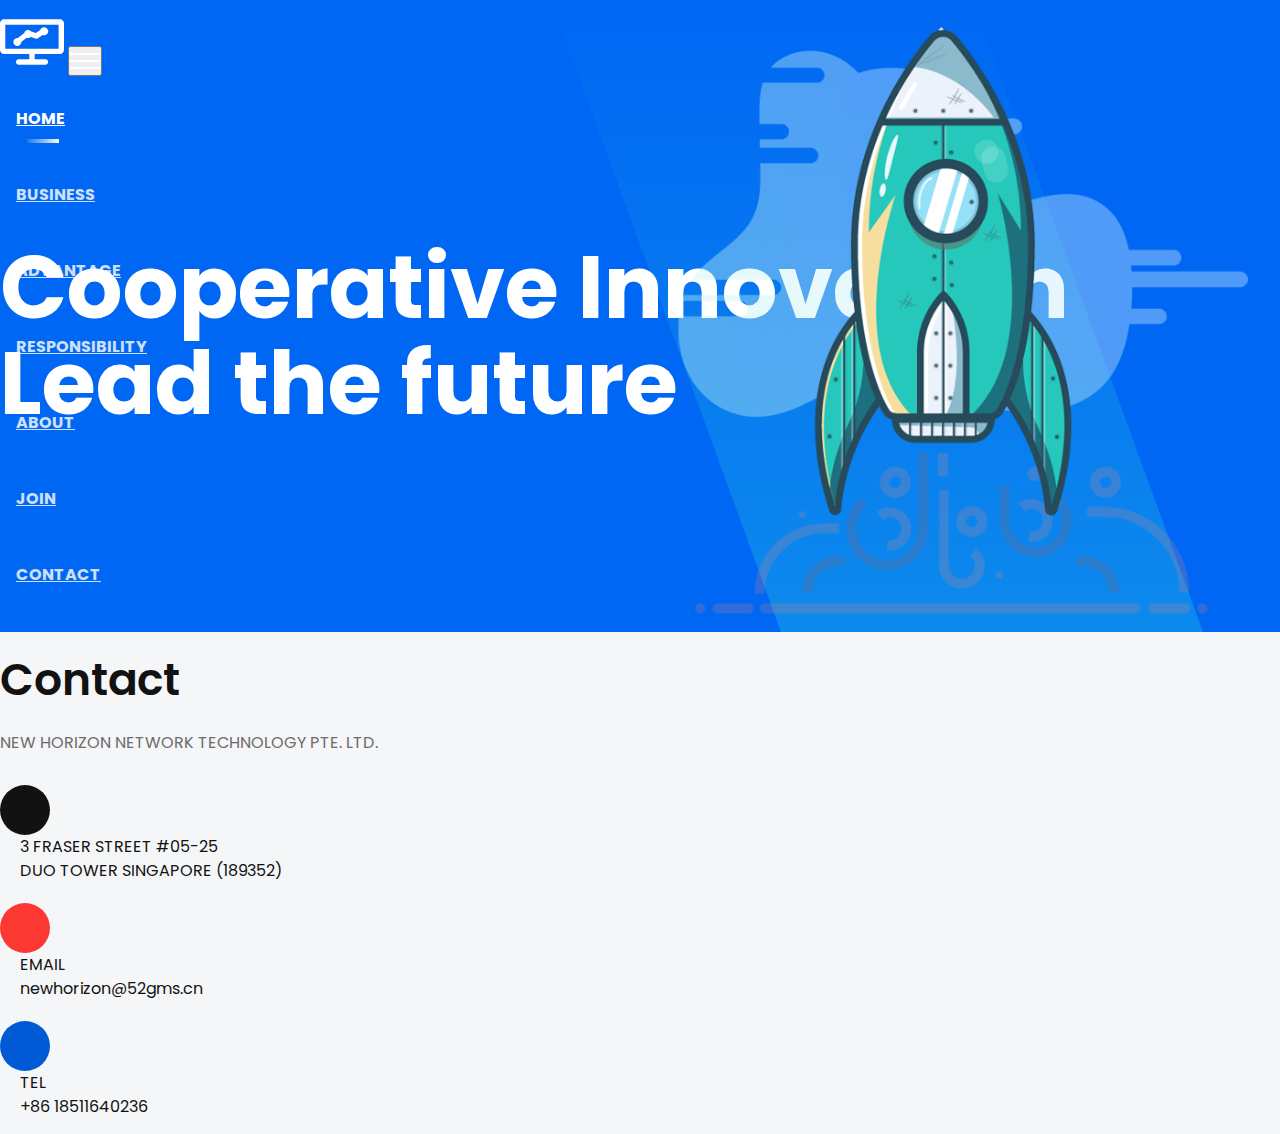
==== index.html @ 2250a585 "Update index.html" ====
<!doctype html>
<html lang="en">

<head>
    <meta charset="utf-8">
    
    <!--====== Title ======-->
    <title>NEW HORIZON</title>
    
    <meta name="description" content="">
    <meta name="viewport" content="width=device-width, initial-scale=1">

    <!--====== Favicon Icon ======-->
    <link rel="shortcut icon" href="assets/images/favicon.png" type="image/png">
        
    <!--====== Bootstrap CSS ======-->
    <link rel="stylesheet" href="assets/css/bootstrap.min.css">
    
    <!--====== Default CSS ======-->
    <link rel="stylesheet" href="assets/css/default.css">
    
    <!--====== Style CSS ======-->
    <link rel="stylesheet" href="assets/css/style.css">

    <style>
        .contact-area {
            padding-top: 20px;
            padding-bottom: 15px;
            background-color: #f4f6f7;
        }
        .lni {
            display: inline-block;
            font: normal normal normal 1em/1 'LineIcons';
            speak: none;
            text-transform: none;
            /* Better Font Rendering */
            -webkit-font-smoothing: antialiased;
            -moz-osx-font-smoothing: grayscale;
            }
        .lni-envelope::before {
        content: "\eaab";
        }
        .lni-map-marker::before {
        content: "\eb1c";
        }
        .lni-phone::before {
  content: "\eb48";
}
      </style>
    
</head>

<body>
    <!--[if IE]>
    <p class="browserupgrade">You are using an <strong>outdated</strong> browser. Please <a href="https://browsehappy.com/">upgrade your browser</a> to improve your experience and security.</p>
  <![endif]-->

    <section class="navbar-area">
        <div class="container">
            <div class="row">
                <div class="col-lg-12">
                    <nav class="navbar navbar-expand-lg">
                       
                        <a class="navbar-brand" href="#">
                            <img src="assets/images/logo.svg" alt="Logo">
                        </a>
                        
                        <button class="navbar-toggler" type="button" data-toggle="collapse" data-target="#navbarTwo" aria-controls="navbarTwo" aria-expanded="false" aria-label="Toggle navigation">
                            <span class="toggler-icon"></span>
                            <span class="toggler-icon"></span>
                            <span class="toggler-icon"></span>
                        </button>

                        <div class="collapse navbar-collapse sub-menu-bar" id="navbarTwo">
                            <ul class="navbar-nav m-auto">
                                <li class="nav-item active"><a class="page-scroll" href="#home">home</a></li>
                                <li class="nav-item"><a class="page-scroll" href="#business">Business</a></li>
                                <li class="nav-item"><a class="page-scroll" href="#advantage">Advantage</a></li>
                                <li class="nav-item"><a class="page-scroll" href="#responsibility">Responsibility</a></li>
                                <li class="nav-item"><a class="page-scroll" href="#about">About</a></li>
                                <li class="nav-item"><a class="page-scroll" href="#join">Join</a></li>
                                <li class="nav-item"><a class="page-scroll" href="#contact">Contact</a></li>
                            </ul>
                        </div>
                    </nav> <!-- navbar -->
                </div>
            </div> <!-- row -->
        </div> <!-- container -->
    </section>

    <section id="home" class="slider_area">
        <div id="carouselThree" class="carousel slide" data-ride="carousel">
            <div class="carousel-inner">
                <div class="carousel-item active">
                    <div class="container">
                        <div class="row">
                            <div class="col-lg-8">
                                <div class="slider-content">
                                    <h1 class="title">Cooperative Innovation Lead the future</h1>
                                </div> <!-- slider-content -->
                            </div>
                        </div> <!-- row -->
                    </div> <!-- container -->
                    <div class="slider-image-box d-none d-lg-flex align-items-end">
                        <div class="slider-image">
                            <img src="assets/images/slider/2.png" alt="Hero">
                        </div> <!-- slider-imgae -->
                    </div> <!-- slider-imgae box -->
                </div> <!-- carousel-item -->
            </div>
        </div>
    </section>

    <section id="contact" class="contact-area">
        <div class="container">
            <div class="row justify-content-center">
                <div class="col-lg-6 col-md-10">
                    <div class="section-title text-center pb-10">
                        <h4 class="title">Contact </h4>     
                        <p class="text">NEW HORIZON NETWORK TECHNOLOGY PTE. LTD.</p>                  
                    </div> <!-- section title -->
                </div>
            </div> <!-- row -->
            <div class="contact-info">
                <div class="row">
                    <div class="col-lg-4 col-md-6">
                        <div class="single-contact-info contact-color-1 mt-20 d-flex ">
                            <div class="contact-info-icon">
                                <i class="lni lni-map-marker"></i>
                            </div>
                            <div class="contact-info-content media-body">
                                <p class="text"> 3 FRASER STREET #05-25 <br>DUO TOWER SINGAPORE (189352)</p>
                            </div>
                        </div> 
                    </div>
                    <div class="col-lg-4 col-md-6">
                        <div class="single-contact-info contact-color-2 mt-20 d-flex ">
                            <div class="contact-info-icon">
                                <i class="lni lni-envelope"></i>
                            </div>
                            <div class="contact-info-content media-body">
                                <p class="text">EMAIL</p>
                                <p class="text">newhorizon@52gms.cn</p>
                            </div>
                        </div>
                    </div>
                    <div class="col-lg-4 col-md-6">
                        <div class="single-contact-info contact-color-3 mt-20 d-flex ">
                            <div class="contact-info-icon">
                                <i class="lni lni-phone"></i>
                            </div>
                            <div class="contact-info-content media-body">
                                <p class="text">TEL</p>
                                <p class="text">+86 18511640236</p>
                            </div>
                        </div> 
                    </div>
                </div> <!-- row -->
            </div> 
        </div> <!-- container -->
    </section>

    <!--====== Jquery js ======-->
    <script src="https://code.jquery.com/jquery-1.12.4.min.js"></script>
    
    <!--====== Bootstrap js ======-->
    <script src="https://stackpath.bootstrapcdn.com/bootstrap/4.1.3/js/bootstrap.min.js"></script>
    
</body>

</html>
---- assets/css/default.css ----
/* Deafult Margin & Padding */
/*-- Margin Top --*/
.mt-5 {
	margin-top: 5px;
}
.mt-10 {
	margin-top: 10px;
}
.mt-15 {
	margin-top: 15px;
}
.mt-20 {
	margin-top: 20px;
}
.mt-25 {
	margin-top: 25px;
}
.mt-30 {
	margin-top: 30px;
}
.mt-35 {
	margin-top: 35px;
}
.mt-40 {
	margin-top: 40px;
}
.mt-45 {
	margin-top: 45px;
}
.mt-50 {
	margin-top: 50px;
}
.mt-55 {
	margin-top: 55px;
}
.mt-60 {
	margin-top: 60px;
}
.mt-65 {
	margin-top: 65px;
}
.mt-70 {
	margin-top: 70px;
}
.mt-75 {
	margin-top: 75px;
}
.mt-80 {
	margin-top: 80px;
}
.mt-85 {
	margin-top: 85px;
}
.mt-90 {
	margin-top: 90px;
}
.mt-95 {
	margin-top: 95px;
}
.mt-100 {
	margin-top: 100px;
}
.mt-105 {
	margin-top: 105px;
}
.mt-110 {
	margin-top: 110px;
}
.mt-115 {
	margin-top: 115px;
}
.mt-120 {
	margin-top: 120px;
}
.mt-125 {
	margin-top: 125px;
}
.mt-130 {
	margin-top: 130px;
}
.mt-135 {
	margin-top: 135px;
}
.mt-140 {
	margin-top: 140px;
}
.mt-145 {
	margin-top: 145px;
}
.mt-150 {
	margin-top: 150px;
}
.mt-155 {
	margin-top: 155px;
}
.mt-160 {
	margin-top: 160px;
}
.mt-165 {
	margin-top: 165px;
}
.mt-170 {
	margin-top: 170px;
}
.mt-175 {
	margin-top: 175px;
}
.mt-180 {
	margin-top: 180px;
}
.mt-185 {
	margin-top: 185px;
}
.mt-190 {
	margin-top: 190px;
}
.mt-195 {
	margin-top: 195px;
}
.mt-200 {
	margin-top: 200px;
}
/*-- Margin Bottom --*/

.mb-5 {
	margin-bottom: 5px;
}
.mb-10 {
	margin-bottom: 10px;
}
.mb-15 {
	margin-bottom: 15px;
}
.mb-20 {
	margin-bottom: 20px;
}
.mb-25 {
	margin-bottom: 25px;
}
.mb-30 {
	margin-bottom: 30px;
}
.mb-35 {
	margin-bottom: 35px;
}
.mb-40 {
	margin-bottom: 40px;
}
.mb-45 {
	margin-bottom: 45px;
}
.mb-50 {
	margin-bottom: 50px;
}
.mb-55 {
	margin-bottom: 55px;
}
.mb-60 {
	margin-bottom: 60px;
}
.mb-65 {
	margin-bottom: 65px;
}
.mb-70 {
	margin-bottom: 70px;
}
.mb-75 {
	margin-bottom: 75px;
}
.mb-80 {
	margin-bottom: 80px;
}
.mb-85 {
	margin-bottom: 85px;
}
.mb-90 {
	margin-bottom: 90px;
}
.mb-95 {
	margin-bottom: 95px;
}
.mb-100 {
	margin-bottom: 100px;
}
.mb-105 {
	margin-bottom: 105px;
}
.mb-110 {
	margin-bottom: 110px;
}
.mb-115 {
	margin-bottom: 115px;
}
.mb-120 {
	margin-bottom: 120px;
}
.mb-125 {
	margin-bottom: 125px;
}
.mb-130 {
	margin-bottom: 130px;
}
.mb-135 {
	margin-bottom: 135px;
}
.mb-140 {
	margin-bottom: 140px;
}
.mb-145 {
	margin-bottom: 145px;
}
.mb-150 {
	margin-bottom: 150px;
}
.mb-155 {
	margin-bottom: 155px;
}
.mb-160 {
	margin-bottom: 160px;
}
.mb-165 {
	margin-bottom: 165px;
}
.mb-170 {
	margin-bottom: 170px;
}
.mb-175 {
	margin-bottom: 175px;
}
.mb-180 {
	margin-bottom: 180px;
}
.mb-185 {
	margin-bottom: 185px;
}
.mb-190 {
	margin-bottom: 190px;
}
.mb-195 {
	margin-bottom: 195px;
}
.mb-200 {
	margin-bottom: 200px;
}
/*-- margin left --*/
.ml-5 {
	margin-left: 5px;
}
.ml-10 {
	margin-left: 10px;
}
.ml-15 {
	margin-left: 15px;
}
.ml-20 {
	margin-left: 20px;
}
.ml-25 {
	margin-left: 25px;
}
.ml-30 {
	margin-left: 30px;
}
.ml-35 {
	margin-left: 35px;
}
.ml-40 {
	margin-left: 40px;
}
.ml-45 {
	margin-left: 45px;
}
.ml-50 {
	margin-left: 50px;
}
.ml-55 {
	margin-left: 55px;
}
.ml-60 {
	margin-left: 60px;
}
.ml-65 {
	margin-left: 65px;
}
.ml-70 {
	margin-left: 70px;
}
.ml-75 {
	margin-left: 75px;
}
.ml-80 {
	margin-left: 80px;
}
.ml-85 {
	margin-left: 85px;
}
.ml-90 {
	margin-left: 90px;
}
.ml-95 {
	margin-left: 95px;
}
.ml-100 {
	margin-left: 100px;
}
.ml-105 {
	margin-left: 105px;
}
.ml-110 {
	margin-left: 110px;
}
.ml-115 {
	margin-left: 115px;
}
.ml-120 {
	margin-left: 120px;
}
.ml-125 {
	margin-left: 125px;
}
.ml-130 {
	margin-left: 130px;
}
.ml-135 {
	margin-left: 135px;
}
.ml-140 {
	margin-left: 140px;
}
.ml-145 {
	margin-left: 145px;
}
.ml-150 {
	margin-left: 150px;
}
.ml-155 {
	margin-left: 155px;
}
.ml-160 {
	margin-left: 160px;
}
.ml-165 {
	margin-left: 165px;
}
.ml-170 {
	margin-left: 170px;
}
.ml-175 {
	margin-left: 175px;
}
.ml-180 {
	margin-left: 180px;
}
.ml-185 {
	margin-left: 185px;
}
.ml-190 {
	margin-left: 190px;
}
.ml-195 {
	margin-left: 195px;
}
.ml-200 {
	margin-left: 200px;
}
/*-- margin right --*/
.mr-5 {
	margin-right: 5px;
}
.mr-10 {
	margin-right: 10px;
}
.mr-15 {
	margin-right: 15px;
}
.mr-20 {
	margin-right: 20px;
}
.mr-25 {
	margin-right: 25px;
}
.mr-30 {
	margin-right: 30px;
}
.mr-35 {
	margin-right: 35px;
}
.mr-40 {
	margin-right: 40px;
}
.mr-45 {
	margin-right: 45px;
}
.mr-50 {
	margin-right: 50px;
}
.mr-55 {
	margin-right: 55px;
}
.mr-60 {
	margin-right: 60px;
}
.mr-65 {
	margin-right: 65px;
}
.mr-70 {
	margin-right: 70px;
}
.mr-75 {
	margin-right: 75px;
}
.mr-80 {
	margin-right: 80px;
}
.mr-85 {
	margin-right: 85px;
}
.mr-90 {
	margin-right: 90px;
}
.mr-95 {
	margin-right: 95px;
}
.mr-100 {
	margin-right: 100px;
}
.mr-105 {
	margin-right: 105px;
}
.mr-110 {
	margin-right: 110px;
}
.mr-115 {
	margin-right: 115px;
}
.mr-120 {
	margin-right: 120px;
}
.mr-125 {
	margin-right: 125px;
}
.mr-130 {
	margin-right: 130px;
}
.mr-135 {
	margin-right: 135px;
}
.mr-140 {
	margin-right: 140px;
}
.mr-145 {
	margin-right: 145px;
}
.mr-150 {
	margin-right: 150px;
}
.mr-155 {
	margin-right: 155px;
}
.mr-160 {
	margin-right: 160px;
}
.mr-165 {
	margin-right: 165px;
}
.mr-170 {
	margin-right: 170px;
}
.mr-175 {
	margin-right: 175px;
}
.mr-180 {
	margin-right: 180px;
}
.mr-185 {
	margin-right: 185px;
}
.mr-190 {
	margin-right: 190px;
}
.mr-195 {
	margin-right: 195px;
}
.mr-200 {
	margin-right: 200px;
}


/*-- Padding Top --*/

.pt-5 {
	padding-top: 5px;
}
.pt-10 {
	padding-top: 10px;
}
.pt-15 {
	padding-top: 15px;
}
.pt-20 {
	padding-top: 20px;
}
.pt-25 {
	padding-top: 25px;
}
.pt-30 {
	padding-top: 30px;
}
.pt-35 {
	padding-top: 35px;
}
.pt-40 {
	padding-top: 40px;
}
.pt-45 {
	padding-top: 45px;
}
.pt-50 {
	padding-top: 50px;
}
.pt-55 {
	padding-top: 55px;
}
.pt-60 {
	padding-top: 60px;
}
.pt-65 {
	padding-top: 65px;
}
.pt-70 {
	padding-top: 70px;
}
.pt-75 {
	padding-top: 75px;
}
.pt-80 {
	padding-top: 80px;
}
.pt-85 {
	padding-top: 85px;
}
.pt-90 {
	padding-top: 90px;
}
.pt-95 {
	padding-top: 95px;
}
.pt-100 {
	padding-top: 100px;
}
.pt-105 {
	padding-top: 105px;
}
.pt-110 {
	padding-top: 110px;
}
.pt-115 {
	padding-top: 115px;
}
.pt-120 {
	padding-top: 120px;
}
.pt-125 {
	padding-top: 125px;
}
.pt-130 {
	padding-top: 130px;
}
.pt-135 {
	padding-top: 135px;
}
.pt-140 {
	padding-top: 140px;
}
.pt-145 {
	padding-top: 145px;
}
.pt-150 {
	padding-top: 150px;
}
.pt-155 {
	padding-top: 155px;
}
.pt-160 {
	padding-top: 160px;
}
.pt-165 {
	padding-top: 165px;
}
.pt-170 {
	padding-top: 170px;
}
.pt-175 {
	padding-top: 175px;
}
.pt-180 {
	padding-top: 180px;
}
.pt-185 {
	padding-top: 185px;
}
.pt-190 {
	padding-top: 190px;
}
.pt-195 {
	padding-top: 195px;
}
.pt-200 {
	padding-top: 200px;
}
/*-- Padding Bottom --*/

.pb-5 {
	padding-bottom: 5px;
}
.pb-10 {
	padding-bottom: 10px;
}
.pb-15 {
	padding-bottom: 15px;
}
.pb-20 {
	padding-bottom: 20px;
}
.pb-25 {
	padding-bottom: 25px;
}
.pb-30 {
	padding-bottom: 30px;
}
.pb-35 {
	padding-bottom: 35px;
}
.pb-40 {
	padding-bottom: 40px;
}
.pb-45 {
	padding-bottom: 45px;
}
.pb-50 {
	padding-bottom: 50px;
}
.pb-55 {
	padding-bottom: 55px;
}
.pb-60 {
	padding-bottom: 60px;
}
.pb-65 {
	padding-bottom: 65px;
}
.pb-70 {
	padding-bottom: 70px;
}
.pb-75 {
	padding-bottom: 75px;
}
.pb-80 {
	padding-bottom: 80px;
}
.pb-85 {
	padding-bottom: 85px;
}
.pb-90 {
	padding-bottom: 90px;
}
.pb-95 {
	padding-bottom: 95px;
}
.pb-100 {
	padding-bottom: 100px;
}
.pb-105 {
	padding-bottom: 105px;
}
.pb-110 {
	padding-bottom: 110px;
}
.pb-115 {
	padding-bottom: 115px;
}
.pb-120 {
	padding-bottom: 120px;
}
.pb-125 {
	padding-bottom: 125px;
}
.pb-130 {
	padding-bottom: 130px;
}
.pb-135 {
	padding-bottom: 135px;
}
.pb-140 {
	padding-bottom: 140px;
}
.pb-145 {
	padding-bottom: 145px;
}
.pb-150 {
	padding-bottom: 150px;
}
.pb-155 {
	padding-bottom: 155px;
}
.pb-160 {
	padding-bottom: 160px;
}
.pb-165 {
	padding-bottom: 165px;
}
.pb-170 {
	padding-bottom: 170px;
}
.pb-175 {
	padding-bottom: 175px;
}
.pb-180 {
	padding-bottom: 180px;
}
.pb-185 {
	padding-bottom: 185px;
}
.pb-190 {
	padding-bottom: 190px;
}
.pb-195 {
	padding-bottom: 195px;
}
.pb-200 {
	padding-bottom: 200px;
}

/*-- Padding left --*/

.pl-0 {
	padding-left: 0px;
}
.pl-5 {
	padding-left: 5px;
}
.pl-10 {
	padding-left: 10px;
}
.pl-15 {
	padding-left: 15px;
}
.pl-20 {
	padding-left: 20px;
}
.pl-25 {
	padding-left: 25px;
}
.pl-30 {
	padding-left: 30px;
}
.pl-35 {
	padding-left: 35px;
}
.pl-40 {
	padding-left: 40px;
}
.pl-45 {
	padding-left: 45px;
}
.pl-50 {
	padding-left: 50px;
}
.pl-55 {
	padding-left: 55px;
}
.pl-60 {
	padding-left: 60px;
}
.pl-65 {
	padding-left: 65px;
}
.pl-70 {
	padding-left: 70px;
}
.pl-75 {
	padding-left: 75px;
}
.pl-80 {
	padding-left: 80px;
}
.pl-85 {
	padding-left: 85px;
}
.pl-90 {
	padding-left: 90px;
}
.pl-100 {
	padding-left: 100px;
}
.pl-105 {
	padding-left: 105px;
}
.pl-110 {
	padding-left: 110px;
}
.pl-115 {
	padding-left: 115px;
}
.pl-120 {
	padding-left: 120px;
}
.pl-125 {
	padding-left: 125px;
}
/*-- Padding right --*/

.pr-0 {
	padding-right: 0px;
}
.pr-5 {
	padding-right: 5px;
}
.pr-10 {
	padding-right: 10px;
}
.pr-15 {
	padding-right: 15px;
}
.pr-20 {
	padding-right: 20px;
}
.pr-25 {
	padding-right: 25px;
}
.pr-30 {
	padding-right: 30px;
}
.pr-35 {
	padding-right: 35px;
}
.pr-40 {
	padding-right: 40px;
}
.pr-45 {
	padding-right: 45px;
}
.pr-50 {
	padding-right: 50px;
}
.pr-55 {
	padding-right: 55px;
}
.pr-60 {
	padding-right: 60px;
}
.pr-65 {
	padding-right: 65px;
}
.pr-70 {
	padding-right: 70px;
}
.pr-75 {
	padding-right: 75px;
}
.pr-80 {
	padding-right: 80px;
}
.pr-85 {
	padding-right: 85px;
}
.pr-90 {
	padding-right: 90px;
}
.pr-95 {
	padding-right: 95px;
}
.pr-100 {
	padding-right: 100px;
}
.pr-105 {
	padding-right: 105px;
}
/* Background Color */

.gray-bg {
	background: #f6f6f6;
}
.white-bg {
	background: #fff;
}
.black-bg {
	background: #222;
}
/* Color */

.white {
	color: #fff;
}
.black {
	color: #222;
}
/* black overlay */

[data-overlay] {
	position: relative;
}
[data-overlay]::before {
	background: #000 none repeat scroll 0 0;
	content: "";
	height: 100%;
	left: 0;
	position: absolute;
	top: 0;
	width: 100%;
	z-index: 1;
}
[data-overlay="3"]::before {
	opacity: 0.3;
}
[data-overlay="4"]::before {
	opacity: 0.4;
}
[data-overlay="5"]::before {
	opacity: 0.5;
}
[data-overlay="6"]::before {
	opacity: 0.6;
}
[data-overlay="7"]::before {
	opacity: 0.7;
}
[data-overlay="8"]::before {
	opacity: 0.8;
}
[data-overlay="9"]::before {
	opacity: 0.9;
}
---- assets/css/style.css ----
/*-----------------------------------------------------------------------------------

    Template Name: Smash - Bootstrap Template
    Template URI: uideck.com
    Author: UIdeck
    Version: 1.0

-----------------------------------------------------------------------------------

    CSS INDEX
    ===================

    01. Theme default CSS
	02. Header
    03. Hero
	04. Footer

-----------------------------------------------------------------------------------*/
/*===========================
      01.COMMON css 
===========================*/
@import url("https://fonts.googleapis.com/css?family=Poppins:300,400,500,600,700,800");
body {
  font-family: "Poppins", sans-serif;
  font-weight: normal;
  font-style: normal;
  color: #121212; }

* {
  margin: 0;
  padding: 0;
  -webkit-box-sizing: border-box;
  -moz-box-sizing: border-box;
  box-sizing: border-box; }

img {
  max-width: 100%; }

a:focus,
input:focus,
textarea:focus,
button:focus {
  text-decoration: none;
  outline: none; }

a:focus,
a:hover {
  text-decoration: none; }

i,
span,
a {
  display: inline-block; }

h1,
h2,
h3,
h4,
h5,
h6 {
  font-family: "Poppins", sans-serif;
  font-weight: 600;
  color: #121212;
  margin: 0px; }

h1 {
  font-size: 48px; }

h2 {
  font-size: 36px; }

h3 {
  font-size: 28px; }

h4 {
  font-size: 22px; }

h5 {
  font-size: 18px; }

h6 {
  font-size: 16px; }

ul, ol {
  margin: 0px;
  padding: 0px;
  list-style-type: none; }

p {
  font-size: 16px;
  font-weight: 400;
  line-height: 24px;
  color: #121212;
  margin: 0px; }

.bg_cover {
  background-position: center center;
  background-size: cover;
  background-repeat: no-repeat;
  width: 100%;
  height: 100%; }

/*===== All Slick Slide Outline Style =====*/
.slick-slide {
  outline: 0; }

/*===== All Section Title Style =====*/
.section-title .title {
  font-size: 44px;
  font-weight: 600;
  color: #121212;
  line-height: 55px; }
  @media (max-width: 767px) {
    .section-title .title {
      font-size: 30px;
      line-height: 35px; } }
.section-title .text {
  font-size: 16px;
  line-height: 24px;
  color: #6c6c6c;
  margin-top: 24px; }

/*===== All Preloader Style =====*/
.preloader {
  /* Body Overlay */
  position: fixed;
  top: 0;
  left: 0;
  display: table;
  height: 100%;
  width: 100%;
  /* Change Background Color */
  background: #fff;
  z-index: 99999; }
  .preloader .loader {
    display: table-cell;
    vertical-align: middle;
    text-align: center; }
    .preloader .loader .ytp-spinner {
      position: absolute;
      left: 50%;
      top: 50%;
      width: 64px;
      margin-left: -32px;
      z-index: 18;
      pointer-events: none; }
      .preloader .loader .ytp-spinner .ytp-spinner-container {
        pointer-events: none;
        position: absolute;
        width: 100%;
        padding-bottom: 100%;
        top: 50%;
        left: 50%;
        margin-top: -50%;
        margin-left: -50%;
        -webkit-animation: ytp-spinner-linspin 1568.23529647ms linear infinite;
        -moz-animation: ytp-spinner-linspin 1568.23529647ms linear infinite;
        -o-animation: ytp-spinner-linspin 1568.23529647ms linear infinite;
        animation: ytp-spinner-linspin 1568.23529647ms linear infinite; }
        .preloader .loader .ytp-spinner .ytp-spinner-container .ytp-spinner-rotator {
          position: absolute;
          width: 100%;
          height: 100%;
          -webkit-animation: ytp-spinner-easespin 5332ms cubic-bezier(0.4, 0, 0.2, 1) infinite both;
          -moz-animation: ytp-spinner-easespin 5332ms cubic-bezier(0.4, 0, 0.2, 1) infinite both;
          -o-animation: ytp-spinner-easespin 5332ms cubic-bezier(0.4, 0, 0.2, 1) infinite both;
          animation: ytp-spinner-easespin 5332ms cubic-bezier(0.4, 0, 0.2, 1) infinite both; }
          .preloader .loader .ytp-spinner .ytp-spinner-container .ytp-spinner-rotator .ytp-spinner-left {
            position: absolute;
            top: 0;
            left: 0;
            bottom: 0;
            overflow: hidden;
            right: 50%; }
          .preloader .loader .ytp-spinner .ytp-spinner-container .ytp-spinner-rotator .ytp-spinner-right {
            position: absolute;
            top: 0;
            right: 0;
            bottom: 0;
            overflow: hidden;
            left: 50%; }
    .preloader .loader .ytp-spinner-circle {
      box-sizing: border-box;
      position: absolute;
      width: 200%;
      height: 100%;
      border-style: solid;
      /* Spinner Color */
      border-color: #0067f4 #0067f4 #e9ecef;
      border-radius: 50%;
      border-width: 6px; }
    .preloader .loader .ytp-spinner-left .ytp-spinner-circle {
      left: 0;
      right: -100%;
      border-right-color: #e9ecef;
      -webkit-animation: ytp-spinner-left-spin 1333ms cubic-bezier(0.4, 0, 0.2, 1) infinite both;
      -moz-animation: ytp-spinner-left-spin 1333ms cubic-bezier(0.4, 0, 0.2, 1) infinite both;
      -o-animation: ytp-spinner-left-spin 1333ms cubic-bezier(0.4, 0, 0.2, 1) infinite both;
      animation: ytp-spinner-left-spin 1333ms cubic-bezier(0.4, 0, 0.2, 1) infinite both; }
    .preloader .loader .ytp-spinner-right .ytp-spinner-circle {
      left: -100%;
      right: 0;
      border-left-color: #e9ecef;
      -webkit-animation: ytp-right-spin 1333ms cubic-bezier(0.4, 0, 0.2, 1) infinite both;
      -moz-animation: ytp-right-spin 1333ms cubic-bezier(0.4, 0, 0.2, 1) infinite both;
      -o-animation: ytp-right-spin 1333ms cubic-bezier(0.4, 0, 0.2, 1) infinite both;
      animation: ytp-right-spin 1333ms cubic-bezier(0.4, 0, 0.2, 1) infinite both; }

/* Preloader Animations */
@-webkit-keyframes ytp-spinner-linspin {
  to {
    -webkit-transform: rotate(360deg);
    -moz-transform: rotate(360deg);
    -ms-transform: rotate(360deg);
    -o-transform: rotate(360deg);
    transform: rotate(360deg); } }
@keyframes ytp-spinner-linspin {
  to {
    -webkit-transform: rotate(360deg);
    -moz-transform: rotate(360deg);
    -ms-transform: rotate(360deg);
    -o-transform: rotate(360deg);
    transform: rotate(360deg); } }
@-webkit-keyframes ytp-spinner-easespin {
  12.5% {
    -webkit-transform: rotate(135deg);
    -moz-transform: rotate(135deg);
    -ms-transform: rotate(135deg);
    -o-transform: rotate(135deg);
    transform: rotate(135deg); }
  25% {
    -webkit-transform: rotate(270deg);
    -moz-transform: rotate(270deg);
    -ms-transform: rotate(270deg);
    -o-transform: rotate(270deg);
    transform: rotate(270deg); }
  37.5% {
    -webkit-transform: rotate(405deg);
    -moz-transform: rotate(405deg);
    -ms-transform: rotate(405deg);
    -o-transform: rotate(405deg);
    transform: rotate(405deg); }
  50% {
    -webkit-transform: rotate(540deg);
    -moz-transform: rotate(540deg);
    -ms-transform: rotate(540deg);
    -o-transform: rotate(540deg);
    transform: rotate(540deg); }
  62.5% {
    -webkit-transform: rotate(675deg);
    -moz-transform: rotate(675deg);
    -ms-transform: rotate(675deg);
    -o-transform: rotate(675deg);
    transform: rotate(675deg); }
  75% {
    -webkit-transform: rotate(810deg);
    -moz-transform: rotate(810deg);
    -ms-transform: rotate(810deg);
    -o-transform: rotate(810deg);
    transform: rotate(810deg); }
  87.5% {
    -webkit-transform: rotate(945deg);
    -moz-transform: rotate(945deg);
    -ms-transform: rotate(945deg);
    -o-transform: rotate(945deg);
    transform: rotate(945deg); }
  to {
    -webkit-transform: rotate(1080deg);
    -moz-transform: rotate(1080deg);
    -ms-transform: rotate(1080deg);
    -o-transform: rotate(1080deg);
    transform: rotate(1080deg); } }
@keyframes ytp-spinner-easespin {
  12.5% {
    -webkit-transform: rotate(135deg);
    -moz-transform: rotate(135deg);
    -ms-transform: rotate(135deg);
    -o-transform: rotate(135deg);
    transform: rotate(135deg); }
  25% {
    -webkit-transform: rotate(270deg);
    -moz-transform: rotate(270deg);
    -ms-transform: rotate(270deg);
    -o-transform: rotate(270deg);
    transform: rotate(270deg); }
  37.5% {
    -webkit-transform: rotate(405deg);
    -moz-transform: rotate(405deg);
    -ms-transform: rotate(405deg);
    -o-transform: rotate(405deg);
    transform: rotate(405deg); }
  50% {
    -webkit-transform: rotate(540deg);
    -moz-transform: rotate(540deg);
    -ms-transform: rotate(540deg);
    -o-transform: rotate(540deg);
    transform: rotate(540deg); }
  62.5% {
    -webkit-transform: rotate(675deg);
    -moz-transform: rotate(675deg);
    -ms-transform: rotate(675deg);
    -o-transform: rotate(675deg);
    transform: rotate(675deg); }
  75% {
    -webkit-transform: rotate(810deg);
    -moz-transform: rotate(810deg);
    -ms-transform: rotate(810deg);
    -o-transform: rotate(810deg);
    transform: rotate(810deg); }
  87.5% {
    -webkit-transform: rotate(945deg);
    -moz-transform: rotate(945deg);
    -ms-transform: rotate(945deg);
    -o-transform: rotate(945deg);
    transform: rotate(945deg); }
  to {
    -webkit-transform: rotate(1080deg);
    -moz-transform: rotate(1080deg);
    -ms-transform: rotate(1080deg);
    -o-transform: rotate(1080deg);
    transform: rotate(1080deg); } }
@-webkit-keyframes ytp-spinner-left-spin {
  0% {
    -webkit-transform: rotate(130deg);
    -moz-transform: rotate(130deg);
    -ms-transform: rotate(130deg);
    -o-transform: rotate(130deg);
    transform: rotate(130deg); }
  50% {
    -webkit-transform: rotate(-5deg);
    -moz-transform: rotate(-5deg);
    -ms-transform: rotate(-5deg);
    -o-transform: rotate(-5deg);
    transform: rotate(-5deg); }
  to {
    -webkit-transform: rotate(130deg);
    -moz-transform: rotate(130deg);
    -ms-transform: rotate(130deg);
    -o-transform: rotate(130deg);
    transform: rotate(130deg); } }
@keyframes ytp-spinner-left-spin {
  0% {
    -webkit-transform: rotate(130deg);
    -moz-transform: rotate(130deg);
    -ms-transform: rotate(130deg);
    -o-transform: rotate(130deg);
    transform: rotate(130deg); }
  50% {
    -webkit-transform: rotate(-5deg);
    -moz-transform: rotate(-5deg);
    -ms-transform: rotate(-5deg);
    -o-transform: rotate(-5deg);
    transform: rotate(-5deg); }
  to {
    -webkit-transform: rotate(130deg);
    -moz-transform: rotate(130deg);
    -ms-transform: rotate(130deg);
    -o-transform: rotate(130deg);
    transform: rotate(130deg); } }
@-webkit-keyframes ytp-right-spin {
  0% {
    -webkit-transform: rotate(-130deg);
    -moz-transform: rotate(-130deg);
    -ms-transform: rotate(-130deg);
    -o-transform: rotate(-130deg);
    transform: rotate(-130deg); }
  50% {
    -webkit-transform: rotate(5deg);
    -moz-transform: rotate(5deg);
    -ms-transform: rotate(5deg);
    -o-transform: rotate(5deg);
    transform: rotate(5deg); }
  to {
    -webkit-transform: rotate(-130deg);
    -moz-transform: rotate(-130deg);
    -ms-transform: rotate(-130deg);
    -o-transform: rotate(-130deg);
    transform: rotate(-130deg); } }
@keyframes ytp-right-spin {
  0% {
    -webkit-transform: rotate(-130deg);
    -moz-transform: rotate(-130deg);
    -ms-transform: rotate(-130deg);
    -o-transform: rotate(-130deg);
    transform: rotate(-130deg); }
  50% {
    -webkit-transform: rotate(5deg);
    -moz-transform: rotate(5deg);
    -ms-transform: rotate(5deg);
    -o-transform: rotate(5deg);
    transform: rotate(5deg); }
  to {
    -webkit-transform: rotate(-130deg);
    -moz-transform: rotate(-130deg);
    -ms-transform: rotate(-130deg);
    -o-transform: rotate(-130deg);
    transform: rotate(-130deg); } }
/*===========================
    11.BUTTON css 
===========================*/
.buttons-title .title {
  font-size: 36px;
  line-height: 45px;
  color: #6c6c6c; }
  @media (max-width: 767px) {
    .buttons-title .title {
      font-size: 24px;
      line-height: 35px; } }

.main-btn {
  display: inline-block;
  font-weight: 700;
  text-align: center;
  white-space: nowrap;
  vertical-align: middle;
  -webkit-user-select: none;
  -moz-user-select: none;
  -ms-user-select: none;
  user-select: none;
  border: 2px solid transparent;
  padding: 0 32px;
  font-size: 16px;
  line-height: 46px;
  color: #0067f4;
  cursor: pointer;
  z-index: 5;
  -webkit-transition: all 0.4s ease-out 0s;
  -moz-transition: all 0.4s ease-out 0s;
  -ms-transition: all 0.4s ease-out 0s;
  -o-transition: all 0.4s ease-out 0s;
  transition: all 0.4s ease-out 0s;
  position: relative;
  text-transform: uppercase; }
  @media (max-width: 767px) {
    .main-btn {
      font-size: 14px;
      padding: 0 20px;
      line-height: 40px; } }

/*===== standard Buttons =====*/
.standard-buttons ul li {
  display: inline-block;
  margin-left: 18px;
  margin-top: 20px; }
  @media (max-width: 767px) {
    .standard-buttons ul li {
      margin-left: 0; } }
  .standard-buttons ul li:first-child {
    margin-left: 0; }
.standard-buttons .standard-one {
  border-color: #0067f4; }
  .standard-buttons .standard-one:hover {
    color: #0067f4;
    background-color: rgba(0, 103, 244, 0.4); }
.standard-buttons .standard-two {
  color: #fff;
  background-color: #0067f4;
  border-color: #0067f4; }
  .standard-buttons .standard-two:hover {
    color: #0067f4;
    background-color: transparent; }
.standard-buttons .standard-three {
  overflow: hidden;
  line-height: 50px;
  color: #fff;
  background: -webkit-linear-gradient(left, #0067f4 0%, #2bdbdc 50%, #0067f4 100%);
  background: -o-linear-gradient(left, #0067f4 0%, #2bdbdc 50%, #0067f4 100%);
  background: linear-gradient(to right, #0067f4 0%, #2bdbdc 50%, #0067f4 100%);
  border: 0;
  line-height: 52px;
  background-size: 200% auto; }
  @media only screen and (min-width: 768px) and (max-width: 991px) {
    .standard-buttons .standard-three {
      line-height: 44px; } }
  @media (max-width: 767px) {
    .standard-buttons .standard-three {
      line-height: 44px; } }
  .standard-buttons .standard-three:hover {
    background-position: right center; }
.standard-buttons .standard-four {
  border-color: #0067f4;
  padding-left: 60px; }
  @media (max-width: 767px) {
    .standard-buttons .standard-four {
      padding-left: 40px; } }
  .standard-buttons .standard-four span {
    position: absolute;
    top: 50%;
    -webkit-transform: translateY(-50%);
    -moz-transform: translateY(-50%);
    -ms-transform: translateY(-50%);
    -o-transform: translateY(-50%);
    transform: translateY(-50%);
    overflow: hidden;
    left: 30px;
    line-height: normal; }
    @media (max-width: 767px) {
      .standard-buttons .standard-four span {
        left: 15px; } }
  .standard-buttons .standard-four:hover {
    color: #0067f4;
    background-color: rgba(0, 103, 244, 0.4); }
    .standard-buttons .standard-four:hover i {
      animation: iconTranslateY 0.5s forwards; }
.standard-buttons .standard-five {
  color: #fff;
  background-color: #0067f4;
  border-color: #0067f4;
  padding-left: 60px; }
  @media (max-width: 767px) {
    .standard-buttons .standard-five {
      padding-left: 40px; } }
  .standard-buttons .standard-five span {
    position: absolute;
    top: 50%;
    -webkit-transform: translateY(-50%);
    -moz-transform: translateY(-50%);
    -ms-transform: translateY(-50%);
    -o-transform: translateY(-50%);
    transform: translateY(-50%);
    overflow: hidden;
    left: 30px;
    line-height: normal; }
    @media (max-width: 767px) {
      .standard-buttons .standard-five span {
        left: 15px; } }
  .standard-buttons .standard-five:hover {
    color: #0067f4;
    background-color: transparent; }
    .standard-buttons .standard-five:hover i {
      animation: iconTranslateY 0.5s forwards; }
.standard-buttons .standard-six {
  padding-right: 60px;
  overflow: hidden;
  line-height: 50px;
  color: #fff;
  background: -webkit-linear-gradient(left, #0067f4 0%, #2bdbdc 50%, #0067f4 100%);
  background: -o-linear-gradient(left, #0067f4 0%, #2bdbdc 50%, #0067f4 100%);
  background: linear-gradient(to right, #0067f4 0%, #2bdbdc 50%, #0067f4 100%);
  border: 0;
  line-height: 52px;
  background-size: 200% auto; }
  @media (max-width: 767px) {
    .standard-buttons .standard-six {
      padding-right: 40px;
      line-height: 44px; } }
  @media only screen and (min-width: 768px) and (max-width: 991px) {
    .standard-buttons .standard-six {
      line-height: 44px; } }
  .standard-buttons .standard-six span {
    position: absolute;
    top: 50%;
    -webkit-transform: translateY(-50%);
    -moz-transform: translateY(-50%);
    -ms-transform: translateY(-50%);
    -o-transform: translateY(-50%);
    transform: translateY(-50%);
    overflow: hidden;
    right: 30px;
    line-height: normal; }
    @media (max-width: 767px) {
      .standard-buttons .standard-six span {
        right: 15px; } }
  .standard-buttons .standard-six:hover {
    background-position: right center; }
    .standard-buttons .standard-six:hover i {
      -webkit-animation: iconTranslateY 0.5s forwards;
      -moz-animation: iconTranslateY 0.5s forwards;
      -o-animation: iconTranslateY 0.5s forwards;
      animation: iconTranslateY 0.5s forwards; }

/*===== Light Rounded Buttons =====*/
.light-rounded-buttons ul li {
  display: inline-block;
  margin-left: 18px;
  margin-top: 20px; }
  @media (max-width: 767px) {
    .light-rounded-buttons ul li {
      margin-left: 0; } }
  .light-rounded-buttons ul li:first-child {
    margin-left: 0; }
.light-rounded-buttons .main-btn {
  border-radius: 5px; }
.light-rounded-buttons .light-rounded-one {
  border-color: #0067f4; }
  .light-rounded-buttons .light-rounded-one:hover {
    color: #0067f4;
    background-color: rgba(0, 103, 244, 0.4); }
.light-rounded-buttons .light-rounded-two {
  color: #fff;
  background-color: #0067f4;
  border-color: #0067f4; }
  .light-rounded-buttons .light-rounded-two:hover {
    color: #0067f4;
    background-color: transparent; }
.light-rounded-buttons .light-rounded-three {
  overflow: hidden;
  line-height: 50px;
  color: #fff;
  background: -webkit-linear-gradient(left, #0067f4 0%, #2bdbdc 50%, #0067f4 100%);
  background: -o-linear-gradient(left, #0067f4 0%, #2bdbdc 50%, #0067f4 100%);
  background: linear-gradient(to right, #0067f4 0%, #2bdbdc 50%, #0067f4 100%);
  background-size: 200% auto;
  line-height: 52px;
  border: 0; }
  @media only screen and (min-width: 768px) and (max-width: 991px) {
    .light-rounded-buttons .light-rounded-three {
      line-height: 44px; } }
  @media (max-width: 767px) {
    .light-rounded-buttons .light-rounded-three {
      line-height: 44px; } }
  .light-rounded-buttons .light-rounded-three:hover {
    background-position: right center; }
.light-rounded-buttons .light-rounded-four {
  border-color: #0067f4;
  padding-left: 60px; }
  @media (max-width: 767px) {
    .light-rounded-buttons .light-rounded-four {
      padding-left: 40px; } }
  .light-rounded-buttons .light-rounded-four span {
    position: absolute;
    top: 50%;
    -webkit-transform: translateY(-50%);
    -moz-transform: translateY(-50%);
    -ms-transform: translateY(-50%);
    -o-transform: translateY(-50%);
    transform: translateY(-50%);
    overflow: hidden;
    left: 30px;
    line-height: normal; }
    @media (max-width: 767px) {
      .light-rounded-buttons .light-rounded-four span {
        left: 15px; } }
  .light-rounded-buttons .light-rounded-four:hover {
    color: #0067f4;
    background-color: rgba(0, 103, 244, 0.4); }
    .light-rounded-buttons .light-rounded-four:hover i {
      -webkit-animation: iconTranslateY 0.5s forwards;
      -moz-animation: iconTranslateY 0.5s forwards;
      -o-animation: iconTranslateY 0.5s forwards;
      animation: iconTranslateY 0.5s forwards; }
.light-rounded-buttons .light-rounded-five {
  color: #fff;
  background-color: #0067f4;
  border-color: #0067f4;
  padding-left: 60px; }
  @media (max-width: 767px) {
    .light-rounded-buttons .light-rounded-five {
      padding-left: 40px; } }
  .light-rounded-buttons .light-rounded-five span {
    position: absolute;
    top: 50%;
    -webkit-transform: translateY(-50%);
    -moz-transform: translateY(-50%);
    -ms-transform: translateY(-50%);
    -o-transform: translateY(-50%);
    transform: translateY(-50%);
    overflow: hidden;
    left: 30px;
    line-height: normal; }
    @media (max-width: 767px) {
      .light-rounded-buttons .light-rounded-five span {
        left: 15px; } }
  .light-rounded-buttons .light-rounded-five:hover {
    color: #0067f4;
    background-color: transparent; }
    .light-rounded-buttons .light-rounded-five:hover i {
      -webkit-animation: iconTranslateY 0.5s forwards;
      -moz-animation: iconTranslateY 0.5s forwards;
      -o-animation: iconTranslateY 0.5s forwards;
      animation: iconTranslateY 0.5s forwards; }
.light-rounded-buttons .light-rounded-six {
  padding-right: 60px;
  overflow: hidden;
  line-height: 50px;
  color: #fff;
  background: -webkit-linear-gradient(left, #0067f4 0%, #2bdbdc 50%, #0067f4 100%);
  background: -o-linear-gradient(left, #0067f4 0%, #2bdbdc 50%, #0067f4 100%);
  background: linear-gradient(to right, #0067f4 0%, #2bdbdc 50%, #0067f4 100%);
  background-size: 200% auto;
  line-height: 52px;
  border: 0; }
  @media only screen and (min-width: 768px) and (max-width: 991px) {
    .light-rounded-buttons .light-rounded-six {
      line-height: 44px; } }
  @media (max-width: 767px) {
    .light-rounded-buttons .light-rounded-six {
      padding-right: 40px;
      line-height: 44px; } }
  .light-rounded-buttons .light-rounded-six span {
    position: absolute;
    top: 50%;
    -webkit-transform: translateY(-50%);
    -moz-transform: translateY(-50%);
    -ms-transform: translateY(-50%);
    -o-transform: translateY(-50%);
    transform: translateY(-50%);
    overflow: hidden;
    right: 30px;
    line-height: normal; }
    @media (max-width: 767px) {
      .light-rounded-buttons .light-rounded-six span {
        right: 15px; } }
  .light-rounded-buttons .light-rounded-six:hover {
    background-position: right center; }
    .light-rounded-buttons .light-rounded-six:hover i {
      -webkit-animation: iconTranslateY 0.5s forwards;
      -moz-animation: iconTranslateY 0.5s forwards;
      -o-animation: iconTranslateY 0.5s forwards;
      animation: iconTranslateY 0.5s forwards; }

/*===== Semi Rounded Buttons =====*/
.semi-rounded-buttons ul li {
  display: inline-block;
  margin-left: 18px;
  margin-top: 20px; }
  @media (max-width: 767px) {
    .semi-rounded-buttons ul li {
      margin-left: 0; } }
  .semi-rounded-buttons ul li:first-child {
    margin-left: 0; }
.semi-rounded-buttons .main-btn {
  border-radius: 10px; }
.semi-rounded-buttons .semi-rounded-one {
  border-color: #0067f4; }
  .semi-rounded-buttons .semi-rounded-one:hover {
    color: #0067f4;
    background-color: rgba(0, 103, 244, 0.4); }
.semi-rounded-buttons .semi-rounded-two {
  color: #fff;
  background-color: #0067f4;
  border-color: #0067f4; }
  .semi-rounded-buttons .semi-rounded-two:hover {
    color: #0067f4;
    background-color: transparent; }
.semi-rounded-buttons .semi-rounded-three {
  overflow: hidden;
  line-height: 52px;
  background: -webkit-linear-gradient(left, #0067f4 0%, #2bdbdc 50%, #0067f4 100%);
  background: -o-linear-gradient(left, #0067f4 0%, #2bdbdc 50%, #0067f4 100%);
  background: linear-gradient(to right, #0067f4 0%, #2bdbdc 50%, #0067f4 100%);
  background-size: 200% auto;
  border: 0;
  color: #fff; }
  @media only screen and (min-width: 768px) and (max-width: 991px) {
    .semi-rounded-buttons .semi-rounded-three {
      line-height: 44px; } }
  @media (max-width: 767px) {
    .semi-rounded-buttons .semi-rounded-three {
      line-height: 44px; } }
  .semi-rounded-buttons .semi-rounded-three:hover {
    background-position: right center; }
.semi-rounded-buttons .semi-rounded-four {
  border-color: #0067f4;
  padding-left: 60px; }
  @media (max-width: 767px) {
    .semi-rounded-buttons .semi-rounded-four {
      padding-left: 40px; } }
  .semi-rounded-buttons .semi-rounded-four span {
    position: absolute;
    top: 50%;
    -webkit-transform: translateY(-50%);
    -moz-transform: translateY(-50%);
    -ms-transform: translateY(-50%);
    -o-transform: translateY(-50%);
    transform: translateY(-50%);
    overflow: hidden;
    left: 30px;
    line-height: normal; }
    @media (max-width: 767px) {
      .semi-rounded-buttons .semi-rounded-four span {
        left: 15px; } }
  .semi-rounded-buttons .semi-rounded-four:hover {
    color: #0067f4;
    background-color: rgba(0, 103, 244, 0.4); }
    .semi-rounded-buttons .semi-rounded-four:hover i {
      -webkit-animation: iconTranslateY 0.5s forwards;
      -moz-animation: iconTranslateY 0.5s forwards;
      -o-animation: iconTranslateY 0.5s forwards;
      animation: iconTranslateY 0.5s forwards; }
.semi-rounded-buttons .semi-rounded-five {
  color: #fff;
  background-color: #0067f4;
  border-color: #0067f4;
  padding-left: 60px; }
  @media (max-width: 767px) {
    .semi-rounded-buttons .semi-rounded-five {
      padding-left: 40px; } }
  .semi-rounded-buttons .semi-rounded-five span {
    position: absolute;
    top: 50%;
    -webkit-transform: translateY(-50%);
    -moz-transform: translateY(-50%);
    -ms-transform: translateY(-50%);
    -o-transform: translateY(-50%);
    transform: translateY(-50%);
    overflow: hidden;
    left: 30px;
    line-height: normal; }
    @media (max-width: 767px) {
      .semi-rounded-buttons .semi-rounded-five span {
        left: 15px; } }
  .semi-rounded-buttons .semi-rounded-five:hover {
    color: #0067f4;
    background-color: transparent; }
    .semi-rounded-buttons .semi-rounded-five:hover i {
      -webkit-animation: iconTranslateY 0.5s forwards;
      -moz-animation: iconTranslateY 0.5s forwards;
      -o-animation: iconTranslateY 0.5s forwards;
      animation: iconTranslateY 0.5s forwards; }
.semi-rounded-buttons .semi-rounded-six {
  padding-right: 60px;
  overflow: hidden;
  line-height: 52px;
  background: -webkit-linear-gradient(left, #0067f4 0%, #2bdbdc 50%, #0067f4 100%);
  background: -o-linear-gradient(left, #0067f4 0%, #2bdbdc 50%, #0067f4 100%);
  background: linear-gradient(to right, #0067f4 0%, #2bdbdc 50%, #0067f4 100%);
  background-size: 200% auto;
  border: 0;
  color: #fff; }
  @media only screen and (min-width: 768px) and (max-width: 991px) {
    .semi-rounded-buttons .semi-rounded-six {
      line-height: 44px; } }
  @media (max-width: 767px) {
    .semi-rounded-buttons .semi-rounded-six {
      padding-right: 40px;
      line-height: 44px; } }
  .semi-rounded-buttons .semi-rounded-six span {
    position: absolute;
    top: 50%;
    -webkit-transform: translateY(-50%);
    -moz-transform: translateY(-50%);
    -ms-transform: translateY(-50%);
    -o-transform: translateY(-50%);
    transform: translateY(-50%);
    overflow: hidden;
    right: 30px;
    line-height: normal; }
    @media (max-width: 767px) {
      .semi-rounded-buttons .semi-rounded-six span {
        right: 15px; } }
  .semi-rounded-buttons .semi-rounded-six:hover {
    background-position: right center; }
    .semi-rounded-buttons .semi-rounded-six:hover i {
      -webkit-animation: iconTranslateY 0.5s forwards;
      -moz-animation: iconTranslateY 0.5s forwards;
      -o-animation: iconTranslateY 0.5s forwards;
      animation: iconTranslateY 0.5s forwards; }

/*===== Rounded Buttons =====*/
.rounded-buttons ul li {
  display: inline-block;
  margin-left: 18px;
  margin-top: 20px; }
  @media (max-width: 767px) {
    .rounded-buttons ul li {
      margin-left: 0; } }
  .rounded-buttons ul li:first-child {
    margin-left: 0; }
.rounded-buttons .main-btn {
  border-radius: 50px; }
.rounded-buttons .rounded-one {
  border-color: #0067f4; }
  .rounded-buttons .rounded-one:hover {
    color: #0067f4;
    background-color: rgba(0, 103, 244, 0.4); }
.rounded-buttons .rounded-two {
  color: #fff;
  background-color: #0067f4;
  border-color: #0067f4; }
  .rounded-buttons .rounded-two:hover {
    color: #0067f4;
    background-color: transparent; }
.rounded-buttons .rounded-three {
  overflow: hidden;
  line-height: 52px;
  background: -webkit-linear-gradient(left, #0067f4 0%, #2bdbdc 50%, #0067f4 100%);
  background: -o-linear-gradient(left, #0067f4 0%, #2bdbdc 50%, #0067f4 100%);
  background: linear-gradient(to right, #0067f4 0%, #2bdbdc 50%, #0067f4 100%);
  background-size: 200% auto;
  color: #fff;
  border: 0; }
  @media only screen and (min-width: 768px) and (max-width: 991px) {
    .rounded-buttons .rounded-three {
      line-height: 44px; } }
  @media (max-width: 767px) {
    .rounded-buttons .rounded-three {
      line-height: 44px; } }
  .rounded-buttons .rounded-three:hover {
    background-position: right center; }
.rounded-buttons .rounded-four {
  border-color: #0067f4;
  padding-left: 60px; }
  @media (max-width: 767px) {
    .rounded-buttons .rounded-four {
      padding-left: 40px; } }
  .rounded-buttons .rounded-four span {
    position: absolute;
    top: 50%;
    -webkit-transform: translateY(-50%);
    -moz-transform: translateY(-50%);
    -ms-transform: translateY(-50%);
    -o-transform: translateY(-50%);
    transform: translateY(-50%);
    overflow: hidden;
    left: 30px;
    line-height: normal; }
    @media (max-width: 767px) {
      .rounded-buttons .rounded-four span {
        left: 15px; } }
  .rounded-buttons .rounded-four:hover {
    color: #0067f4;
    background-color: rgba(0, 103, 244, 0.4); }
    .rounded-buttons .rounded-four:hover i {
      -webkit-animation: iconTranslateY 0.5s forwards;
      -moz-animation: iconTranslateY 0.5s forwards;
      -o-animation: iconTranslateY 0.5s forwards;
      animation: iconTranslateY 0.5s forwards; }
.rounded-buttons .rounded-five {
  color: #fff;
  background-color: #0067f4;
  border-color: #0067f4;
  padding-left: 60px; }
  @media (max-width: 767px) {
    .rounded-buttons .rounded-five {
      padding-left: 40px; } }
  .rounded-buttons .rounded-five span {
    position: absolute;
    top: 50%;
    -webkit-transform: translateY(-50%);
    -moz-transform: translateY(-50%);
    -ms-transform: translateY(-50%);
    -o-transform: translateY(-50%);
    transform: translateY(-50%);
    overflow: hidden;
    left: 30px;
    line-height: normal; }
    @media (max-width: 767px) {
      .rounded-buttons .rounded-five span {
        left: 15px; } }
  .rounded-buttons .rounded-five:hover {
    color: #0067f4;
    background-color: transparent; }
    .rounded-buttons .rounded-five:hover i {
      -webkit-animation: iconTranslateY 0.5s forwards;
      -moz-animation: iconTranslateY 0.5s forwards;
      -o-animation: iconTranslateY 0.5s forwards;
      animation: iconTranslateY 0.5s forwards; }
.rounded-buttons .rounded-six {
  padding-right: 60px;
  overflow: hidden;
  line-height: 52px;
  background: -webkit-linear-gradient(left, #0067f4 0%, #2bdbdc 50%, #0067f4 100%);
  background: -o-linear-gradient(left, #0067f4 0%, #2bdbdc 50%, #0067f4 100%);
  background: linear-gradient(to right, #0067f4 0%, #2bdbdc 50%, #0067f4 100%);
  background-size: 200% auto;
  color: #fff;
  border: 0; }
  @media only screen and (min-width: 768px) and (max-width: 991px) {
    .rounded-buttons .rounded-six {
      line-height: 44px; } }
  @media (max-width: 767px) {
    .rounded-buttons .rounded-six {
      padding-right: 40px;
      line-height: 44px; } }
  .rounded-buttons .rounded-six span {
    position: absolute;
    top: 50%;
    -webkit-transform: translateY(-50%);
    -moz-transform: translateY(-50%);
    -ms-transform: translateY(-50%);
    -o-transform: translateY(-50%);
    transform: translateY(-50%);
    overflow: hidden;
    right: 30px;
    line-height: normal; }
    @media (max-width: 767px) {
      .rounded-buttons .rounded-six span {
        right: 15px; } }
  .rounded-buttons .rounded-six:hover {
    background-position: right center; }
    .rounded-buttons .rounded-six:hover i {
      -webkit-animation: iconTranslateY 0.5s forwards;
      -moz-animation: iconTranslateY 0.5s forwards;
      -o-animation: iconTranslateY 0.5s forwards;
      animation: iconTranslateY 0.5s forwards; }

/*===== Success Buttons =====*/
.success-buttons ul li {
  display: inline-block;
  margin-left: 18px;
  margin-top: 20px; }
  @media (max-width: 767px) {
    .success-buttons ul li {
      margin-left: 0; } }
  .success-buttons ul li:first-child {
    margin-left: 0; }
.success-buttons .success-one {
  border-color: #4da422;
  color: #4da422; }
  .success-buttons .success-one:hover {
    color: #4da422;
    background-color: rgba(77, 164, 34, 0.4); }
.success-buttons .success-two {
  color: #fff;
  background-color: #4da422;
  border-color: #4da422; }
  .success-buttons .success-two:hover {
    color: #4da422;
    background-color: transparent; }
.success-buttons .success-three {
  overflow: hidden;
  line-height: 52px;
  color: #fff;
  border: 0;
  background: -webkit-linear-gradient(left, #4da422 0%, #69e02e 50%, #4da422 100%);
  background: -o-linear-gradient(left, #4da422 0%, #69e02e 50%, #4da422 100%);
  background: linear-gradient(to right, #4da422 0%, #69e02e 50%, #4da422 100%);
  background-size: 200% auto; }
  @media only screen and (min-width: 768px) and (max-width: 991px) {
    .success-buttons .success-three {
      line-height: 44px; } }
  @media (max-width: 767px) {
    .success-buttons .success-three {
      line-height: 44px; } }
  .success-buttons .success-three:hover {
    background-position: right center; }
.success-buttons .success-four {
  padding-left: 60px;
  border-color: #4da422;
  color: #4da422; }
  @media (max-width: 767px) {
    .success-buttons .success-four {
      padding-left: 40px; } }
  .success-buttons .success-four span {
    position: absolute;
    top: 50%;
    -webkit-transform: translateY(-50%);
    -moz-transform: translateY(-50%);
    -ms-transform: translateY(-50%);
    -o-transform: translateY(-50%);
    transform: translateY(-50%);
    overflow: hidden;
    left: 30px;
    line-height: normal; }
    @media (max-width: 767px) {
      .success-buttons .success-four span {
        left: 15px; } }
  .success-buttons .success-four:hover {
    color: #4da422;
    background-color: rgba(77, 164, 34, 0.4); }
    .success-buttons .success-four:hover i {
      -webkit-animation: iconTranslateY 0.5s forwards;
      -moz-animation: iconTranslateY 0.5s forwards;
      -o-animation: iconTranslateY 0.5s forwards;
      animation: iconTranslateY 0.5s forwards; }
.success-buttons .success-five {
  padding-left: 60px;
  color: #fff;
  background-color: #4da422;
  border-color: #4da422; }
  @media (max-width: 767px) {
    .success-buttons .success-five {
      padding-left: 40px; } }
  .success-buttons .success-five span {
    position: absolute;
    top: 50%;
    -webkit-transform: translateY(-50%);
    -moz-transform: translateY(-50%);
    -ms-transform: translateY(-50%);
    -o-transform: translateY(-50%);
    transform: translateY(-50%);
    overflow: hidden;
    left: 30px;
    line-height: normal; }
    @media (max-width: 767px) {
      .success-buttons .success-five span {
        left: 15px; } }
  .success-buttons .success-five:hover {
    color: #4da422;
    background-color: transparent; }
    .success-buttons .success-five:hover i {
      -webkit-animation: iconTranslateY 0.5s forwards;
      -moz-animation: iconTranslateY 0.5s forwards;
      -o-animation: iconTranslateY 0.5s forwards;
      animation: iconTranslateY 0.5s forwards; }
.success-buttons .success-six {
  padding-right: 60px;
  overflow: hidden;
  line-height: 52px;
  color: #fff;
  border: 0;
  background: -webkit-linear-gradient(left, #4da422 0%, #69e02e 50%, #4da422 100%);
  background: -o-linear-gradient(left, #4da422 0%, #69e02e 50%, #4da422 100%);
  background: linear-gradient(to right, #4da422 0%, #69e02e 50%, #4da422 100%);
  background-size: 200% auto; }
  @media only screen and (min-width: 768px) and (max-width: 991px) {
    .success-buttons .success-six {
      line-height: 44px; } }
  @media (max-width: 767px) {
    .success-buttons .success-six {
      padding-right: 40px;
      line-height: 44px; } }
  .success-buttons .success-six span {
    position: absolute;
    top: 50%;
    -webkit-transform: translateY(-50%);
    -moz-transform: translateY(-50%);
    -ms-transform: translateY(-50%);
    -o-transform: translateY(-50%);
    transform: translateY(-50%);
    overflow: hidden;
    right: 30px;
    line-height: normal; }
    @media (max-width: 767px) {
      .success-buttons .success-six span {
        right: 15px; } }
  .success-buttons .success-six:hover {
    background-position: right center; }
    .success-buttons .success-six:hover i {
      -webkit-animation: iconTranslateY 0.5s forwards;
      -moz-animation: iconTranslateY 0.5s forwards;
      -o-animation: iconTranslateY 0.5s forwards;
      animation: iconTranslateY 0.5s forwards; }

/*===== Warning Buttons =====*/
.warning-buttons ul li {
  display: inline-block;
  margin-left: 18px;
  margin-top: 20px; }
  @media (max-width: 767px) {
    .warning-buttons ul li {
      margin-left: 0; } }
  .warning-buttons ul li:first-child {
    margin-left: 0; }
.warning-buttons .warning-one {
  border-color: #ffb400;
  color: #ffb400; }
  .warning-buttons .warning-one:hover {
    color: #ffb400;
    background-color: rgba(255, 180, 0, 0.4); }
.warning-buttons .warning-two {
  color: #fff;
  background-color: #ffb400;
  border-color: #ffb400; }
  @media only screen and (min-width: 768px) and (max-width: 991px) {
    .warning-buttons .warning-two {
      line-height: 44px; } }
  @media (max-width: 767px) {
    .warning-buttons .warning-two {
      padding-right: 40px;
      line-height: 44px; } }
  .warning-buttons .warning-two:hover {
    color: #ffb400;
    background-color: transparent; }
.warning-buttons .warning-three {
  overflow: hidden;
  line-height: 52px;
  color: #fff;
  border: 0;
  background: -webkit-linear-gradient(left, #ffb400 0%, #f7e500 50%, #ffb400 100%);
  background: -o-linear-gradient(left, #ffb400 0%, #f7e500 50%, #ffb400 100%);
  background: linear-gradient(to right, #ffb400 0%, #f7e500 50%, #ffb400 100%);
  background-size: 200% auto; }
  @media only screen and (min-width: 768px) and (max-width: 991px) {
    .warning-buttons .warning-three {
      line-height: 44px; } }
  @media (max-width: 767px) {
    .warning-buttons .warning-three {
      line-height: 44px; } }
  .warning-buttons .warning-three:hover {
    background-position: right center; }
.warning-buttons .warning-four {
  padding-left: 60px;
  border-color: #ffb400;
  color: #ffb400; }
  @media (max-width: 767px) {
    .warning-buttons .warning-four {
      padding-left: 40px; } }
  .warning-buttons .warning-four span {
    position: absolute;
    top: 50%;
    -webkit-transform: translateY(-50%);
    -moz-transform: translateY(-50%);
    -ms-transform: translateY(-50%);
    -o-transform: translateY(-50%);
    transform: translateY(-50%);
    overflow: hidden;
    left: 30px;
    line-height: normal; }
    @media (max-width: 767px) {
      .warning-buttons .warning-four span {
        left: 15px; } }
  .warning-buttons .warning-four:hover {
    color: #ffb400;
    background-color: rgba(255, 180, 0, 0.4); }
    .warning-buttons .warning-four:hover i {
      -webkit-animation: iconTranslateY 0.5s forwards;
      -moz-animation: iconTranslateY 0.5s forwards;
      -o-animation: iconTranslateY 0.5s forwards;
      animation: iconTranslateY 0.5s forwards; }
.warning-buttons .warning-five {
  padding-left: 60px;
  color: #fff;
  background-color: #ffb400;
  border-color: #ffb400; }
  @media (max-width: 767px) {
    .warning-buttons .warning-five {
      padding-left: 40px; } }
  .warning-buttons .warning-five span {
    position: absolute;
    top: 50%;
    -webkit-transform: translateY(-50%);
    -moz-transform: translateY(-50%);
    -ms-transform: translateY(-50%);
    -o-transform: translateY(-50%);
    transform: translateY(-50%);
    overflow: hidden;
    left: 30px;
    line-height: normal; }
    @media (max-width: 767px) {
      .warning-buttons .warning-five span {
        left: 15px; } }
  .warning-buttons .warning-five:hover {
    color: #ffb400;
    background-color: transparent; }
    .warning-buttons .warning-five:hover i {
      -webkit-animation: iconTranslateY 0.5s forwards;
      -moz-animation: iconTranslateY 0.5s forwards;
      -o-animation: iconTranslateY 0.5s forwards;
      animation: iconTranslateY 0.5s forwards; }
.warning-buttons .warning-six {
  padding-right: 60px;
  overflow: hidden;
  line-height: 52px;
  color: #fff;
  border: 0;
  background: -webkit-linear-gradient(left, #ffb400 0%, #f7e500 50%, #ffb400 100%);
  background: -o-linear-gradient(left, #ffb400 0%, #f7e500 50%, #ffb400 100%);
  background: linear-gradient(to right, #ffb400 0%, #f7e500 50%, #ffb400 100%);
  background-size: 200% auto; }
  @media only screen and (min-width: 768px) and (max-width: 991px) {
    .warning-buttons .warning-six {
      line-height: 44px; } }
  @media (max-width: 767px) {
    .warning-buttons .warning-six {
      padding-right: 40px;
      line-height: 44px; } }
  .warning-buttons .warning-six span {
    position: absolute;
    top: 50%;
    -webkit-transform: translateY(-50%);
    -moz-transform: translateY(-50%);
    -ms-transform: translateY(-50%);
    -o-transform: translateY(-50%);
    transform: translateY(-50%);
    overflow: hidden;
    right: 30px;
    line-height: normal; }
    @media (max-width: 767px) {
      .warning-buttons .warning-six span {
        right: 15px; } }
  .warning-buttons .warning-six:hover {
    background-position: right center; }
    .warning-buttons .warning-six:hover i {
      -webkit-animation: iconTranslateY 0.5s forwards;
      -moz-animation: iconTranslateY 0.5s forwards;
      -o-animation: iconTranslateY 0.5s forwards;
      animation: iconTranslateY 0.5s forwards; }

/*===== Info Buttons =====*/
.info-buttons ul li {
  display: inline-block;
  margin-left: 18px;
  margin-top: 20px; }
  @media (max-width: 767px) {
    .info-buttons ul li {
      margin-left: 0; } }
  .info-buttons ul li:first-child {
    margin-left: 0; }
.info-buttons .info-one {
  border-color: #00b8d8;
  color: #00b8d8; }
  .info-buttons .info-one:hover {
    color: #00b8d8;
    background-color: rgba(0, 184, 216, 0.4); }
.info-buttons .info-two {
  color: #fff;
  background-color: #00b8d8;
  border-color: #00b8d8; }
  .info-buttons .info-two:hover {
    color: #00b8d8;
    background-color: transparent; }
.info-buttons .info-three {
  overflow: hidden;
  line-height: 52px;
  color: #fff;
  border: 0;
  background: -webkit-linear-gradient(left, #00b8d8 0%, #32fbfc 50%, #00b8d8 100%);
  background: -o-linear-gradient(left, #00b8d8 0%, #32fbfc 50%, #00b8d8 100%);
  background: linear-gradient(to right, #00b8d8 0%, #32fbfc 50%, #00b8d8 100%);
  background-size: 200% auto; }
  @media only screen and (min-width: 768px) and (max-width: 991px) {
    .info-buttons .info-three {
      line-height: 44px; } }
  @media (max-width: 767px) {
    .info-buttons .info-three {
      line-height: 44px; } }
  .info-buttons .info-three:hover {
    background-position: right center; }
.info-buttons .info-four {
  padding-left: 60px;
  border-color: #00b8d8;
  color: #00b8d8; }
  @media (max-width: 767px) {
    .info-buttons .info-four {
      padding-left: 40px; } }
  .info-buttons .info-four span {
    position: absolute;
    top: 50%;
    -webkit-transform: translateY(-50%);
    -moz-transform: translateY(-50%);
    -ms-transform: translateY(-50%);
    -o-transform: translateY(-50%);
    transform: translateY(-50%);
    overflow: hidden;
    left: 30px;
    line-height: normal; }
    @media (max-width: 767px) {
      .info-buttons .info-four span {
        left: 15px; } }
  .info-buttons .info-four:hover {
    color: #00b8d8;
    background-color: rgba(0, 184, 216, 0.4); }
    .info-buttons .info-four:hover i {
      -webkit-animation: iconTranslateY 0.5s forwards;
      -moz-animation: iconTranslateY 0.5s forwards;
      -o-animation: iconTranslateY 0.5s forwards;
      animation: iconTranslateY 0.5s forwards; }
.info-buttons .info-five {
  padding-left: 60px;
  color: #fff;
  background-color: #00b8d8;
  border-color: #00b8d8; }
  @media (max-width: 767px) {
    .info-buttons .info-five {
      padding-left: 40px; } }
  .info-buttons .info-five span {
    position: absolute;
    top: 50%;
    -webkit-transform: translateY(-50%);
    -moz-transform: translateY(-50%);
    -ms-transform: translateY(-50%);
    -o-transform: translateY(-50%);
    transform: translateY(-50%);
    overflow: hidden;
    left: 30px;
    line-height: normal; }
    @media (max-width: 767px) {
      .info-buttons .info-five span {
        left: 15px; } }
  .info-buttons .info-five:hover {
    color: #00b8d8;
    background-color: transparent; }
    .info-buttons .info-five:hover i {
      -webkit-animation: iconTranslateY 0.5s forwards;
      -moz-animation: iconTranslateY 0.5s forwards;
      -o-animation: iconTranslateY 0.5s forwards;
      animation: iconTranslateY 0.5s forwards; }
.info-buttons .info-six {
  padding-right: 60px;
  overflow: hidden;
  line-height: 52px;
  color: #fff;
  border: 0;
  background: -webkit-linear-gradient(left, #00b8d8 0%, #32fbfc 50%, #00b8d8 100%);
  background: -o-linear-gradient(left, #00b8d8 0%, #32fbfc 50%, #00b8d8 100%);
  background: linear-gradient(to right, #00b8d8 0%, #32fbfc 50%, #00b8d8 100%);
  background-size: 200% auto; }
  @media only screen and (min-width: 768px) and (max-width: 991px) {
    .info-buttons .info-six {
      line-height: 44px; } }
  @media (max-width: 767px) {
    .info-buttons .info-six {
      padding-right: 40px;
      line-height: 44px; } }
  .info-buttons .info-six span {
    position: absolute;
    top: 50%;
    -webkit-transform: translateY(-50%);
    -moz-transform: translateY(-50%);
    -ms-transform: translateY(-50%);
    -o-transform: translateY(-50%);
    transform: translateY(-50%);
    overflow: hidden;
    right: 30px;
    line-height: normal; }
    @media (max-width: 767px) {
      .info-buttons .info-six span {
        right: 15px; } }
  .info-buttons .info-six:hover {
    background-position: right center; }
    .info-buttons .info-six:hover i {
      -webkit-animation: iconTranslateY 0.5s forwards;
      -moz-animation: iconTranslateY 0.5s forwards;
      -o-animation: iconTranslateY 0.5s forwards;
      animation: iconTranslateY 0.5s forwards; }

/*===== Danger Buttons =====*/
.danger-buttons ul li {
  display: inline-block;
  margin-left: 18px;
  margin-top: 20px; }
  @media (max-width: 767px) {
    .danger-buttons ul li {
      margin-left: 0; } }
  .danger-buttons ul li:first-child {
    margin-left: 0; }
.danger-buttons .danger-one {
  border-color: #fc3832;
  color: #fc3832; }
  .danger-buttons .danger-one:hover {
    color: #fc3832;
    background-color: rgba(252, 56, 50, 0.4); }
.danger-buttons .danger-two {
  color: #fff;
  background-color: #fc3832;
  border-color: #fc3832; }
  .danger-buttons .danger-two:hover {
    color: #fc3832;
    background-color: transparent; }
.danger-buttons .danger-three {
  overflow: hidden;
  line-height: 52px;
  color: #fff;
  border: 0;
  background: -webkit-linear-gradient(left, #fc3832 0%, #dc312b 50%, #fc3832 100%);
  background: -o-linear-gradient(left, #fc3832 0%, #dc312b 50%, #fc3832 100%);
  background: linear-gradient(to right, #fc3832 0%, #dc312b 50%, #fc3832 100%);
  background-size: 200% auto; }
  @media only screen and (min-width: 768px) and (max-width: 991px) {
    .danger-buttons .danger-three {
      line-height: 44px; } }
  @media (max-width: 767px) {
    .danger-buttons .danger-three {
      line-height: 44px; } }
  .danger-buttons .danger-three:hover {
    background-position: right center; }
.danger-buttons .danger-four {
  padding-left: 60px;
  border-color: #fc3832;
  color: #fc3832; }
  @media (max-width: 767px) {
    .danger-buttons .danger-four {
      padding-left: 40px; } }
  .danger-buttons .danger-four span {
    position: absolute;
    top: 50%;
    -webkit-transform: translateY(-50%);
    -moz-transform: translateY(-50%);
    -ms-transform: translateY(-50%);
    -o-transform: translateY(-50%);
    transform: translateY(-50%);
    overflow: hidden;
    left: 30px;
    line-height: normal; }
    @media (max-width: 767px) {
      .danger-buttons .danger-four span {
        left: 15px; } }
  .danger-buttons .danger-four:hover {
    color: #fc3832;
    background-color: rgba(252, 56, 50, 0.4); }
    .danger-buttons .danger-four:hover i {
      -webkit-animation: iconTranslateY 0.5s forwards;
      -moz-animation: iconTranslateY 0.5s forwards;
      -o-animation: iconTranslateY 0.5s forwards;
      animation: iconTranslateY 0.5s forwards; }
.danger-buttons .danger-five {
  padding-left: 60px;
  color: #fff;
  background-color: #fc3832;
  border-color: #fc3832; }
  @media (max-width: 767px) {
    .danger-buttons .danger-five {
      padding-left: 40px; } }
  .danger-buttons .danger-five span {
    position: absolute;
    top: 50%;
    -webkit-transform: translateY(-50%);
    -moz-transform: translateY(-50%);
    -ms-transform: translateY(-50%);
    -o-transform: translateY(-50%);
    transform: translateY(-50%);
    overflow: hidden;
    left: 30px;
    line-height: normal; }
    @media (max-width: 767px) {
      .danger-buttons .danger-five span {
        left: 15px; } }
  .danger-buttons .danger-five:hover {
    color: #fc3832;
    background-color: transparent; }
    .danger-buttons .danger-five:hover i {
      -webkit-animation: iconTranslateY 0.5s forwards;
      -moz-animation: iconTranslateY 0.5s forwards;
      -o-animation: iconTranslateY 0.5s forwards;
      animation: iconTranslateY 0.5s forwards; }
.danger-buttons .danger-six {
  padding-right: 60px;
  overflow: hidden;
  line-height: 52px;
  color: #fff;
  border: 0;
  background: -webkit-linear-gradient(left, #fc3832 0%, #dc312b 50%, #fc3832 100%);
  background: -o-linear-gradient(left, #fc3832 0%, #dc312b 50%, #fc3832 100%);
  background: linear-gradient(to right, #fc3832 0%, #dc312b 50%, #fc3832 100%);
  background-size: 200% auto; }
  @media only screen and (min-width: 768px) and (max-width: 991px) {
    .danger-buttons .danger-six {
      line-height: 44px; } }
  @media (max-width: 767px) {
    .danger-buttons .danger-six {
      padding-right: 40px;
      line-height: 44px; } }
  .danger-buttons .danger-six span {
    position: absolute;
    top: 50%;
    -webkit-transform: translateY(-50%);
    -moz-transform: translateY(-50%);
    -ms-transform: translateY(-50%);
    -o-transform: translateY(-50%);
    transform: translateY(-50%);
    overflow: hidden;
    right: 30px;
    line-height: normal; }
    @media (max-width: 767px) {
      .danger-buttons .danger-six span {
        right: 15px; } }
  .danger-buttons .danger-six:hover {
    background-position: right center; }
    .danger-buttons .danger-six:hover i {
      -webkit-animation: iconTranslateY 0.5s forwards;
      -moz-animation: iconTranslateY 0.5s forwards;
      -o-animation: iconTranslateY 0.5s forwards;
      animation: iconTranslateY 0.5s forwards; }

@-webkit-keyframes iconTranslateY {
  49% {
    -webkit-transform: translateY(100%); }
  50% {
    opacity: 0;
    -webkit-transform: translateY(-100%); }
  51% {
    opacity: 1; } }
@-moz-keyframes iconTranslateY {
  49% {
    -webkit-transform: translateY(100%); }
  50% {
    opacity: 0;
    -webkit-transform: translateY(-100%); }
  51% {
    opacity: 1; } }
@keyframes iconTranslateY {
  49% {
    -webkit-transform: translateY(100%); }
  50% {
    opacity: 0;
    -webkit-transform: translateY(-100%); }
  51% {
    opacity: 1; } }
.lg-btn {
  line-height: 64px !important;
  font-size: 18px; }
  @media (max-width: 767px) {
    .lg-btn {
      font-size: 16px;
      ine-height: 52px; } }

.el-btn {
  line-height: 80px !important;
  font-size: 20px; }
  @media (max-width: 767px) {
    .el-btn {
      font-size: 18px;
      line-height: 74px; } }

.sm-btn {
  line-height: 40px !important;
  font-size: 12px; }

/*===== Regular Icon Buttons =====*/
.regular-icon-buttons ul li {
  display: inline-block;
  margin-left: 10px;
  margin-top: 20px; }
  .regular-icon-buttons ul li:first-child {
    margin-left: 0; }
  .regular-icon-buttons ul li .regular-icon-light-one {
    width: 40px;
    height: 40px;
    line-height: 36px;
    border: 2px solid #0067f4;
    text-align: center;
    font-size: 24px;
    -webkit-transition: all 0.3s ease-out 0s;
    -moz-transition: all 0.3s ease-out 0s;
    -ms-transition: all 0.3s ease-out 0s;
    -o-transition: all 0.3s ease-out 0s;
    transition: all 0.3s ease-out 0s;
    overflow: hidden;
    color: #0067f4; }
    .regular-icon-buttons ul li .regular-icon-light-one:hover {
      color: #fff;
      background-color: #0067f4; }
  .regular-icon-buttons ul li .regular-icon-light-two {
    width: 40px;
    height: 40px;
    line-height: 36px;
    border: 2px solid #0067f4;
    text-align: center;
    font-size: 24px;
    border-radius: 5px;
    -webkit-transition: all 0.3s ease-out 0s;
    -moz-transition: all 0.3s ease-out 0s;
    -ms-transition: all 0.3s ease-out 0s;
    -o-transition: all 0.3s ease-out 0s;
    transition: all 0.3s ease-out 0s;
    overflow: hidden;
    color: #0067f4; }
    .regular-icon-buttons ul li .regular-icon-light-two:hover {
      color: #fff;
      background-color: #0067f4; }
  .regular-icon-buttons ul li .regular-icon-light-three {
    width: 40px;
    height: 40px;
    line-height: 36px;
    border: 2px solid #0067f4;
    text-align: center;
    font-size: 24px;
    border-radius: 10px;
    -webkit-transition: all 0.3s ease-out 0s;
    -moz-transition: all 0.3s ease-out 0s;
    -ms-transition: all 0.3s ease-out 0s;
    -o-transition: all 0.3s ease-out 0s;
    transition: all 0.3s ease-out 0s;
    overflow: hidden;
    color: #0067f4; }
    .regular-icon-buttons ul li .regular-icon-light-three:hover {
      color: #fff;
      background-color: #0067f4; }
  .regular-icon-buttons ul li .regular-icon-light-four {
    width: 40px;
    height: 40px;
    line-height: 36px;
    border: 2px solid #0067f4;
    text-align: center;
    font-size: 24px;
    border-radius: 50%;
    -webkit-transition: all 0.3s ease-out 0s;
    -moz-transition: all 0.3s ease-out 0s;
    -ms-transition: all 0.3s ease-out 0s;
    -o-transition: all 0.3s ease-out 0s;
    transition: all 0.3s ease-out 0s;
    overflow: hidden; }
    .regular-icon-buttons ul li .regular-icon-light-four:hover {
      color: #fff;
      background-color: #0067f4; }
  .regular-icon-buttons ul li .regular-icon-light-five {
    width: 40px;
    height: 40px;
    line-height: 40px;
    border: 0;
    text-align: center;
    font-size: 24px;
    -webkit-transition: all 0.3s ease-out 0s;
    -moz-transition: all 0.3s ease-out 0s;
    -ms-transition: all 0.3s ease-out 0s;
    -o-transition: all 0.3s ease-out 0s;
    transition: all 0.3s ease-out 0s;
    position: relative;
    z-index: 5;
    overflow: hidden;
    color: #fff;
    background: -webkit-linear-gradient(left, #0067f4 0%, #2bdbdc 50%, #0067f4 100%);
    background: -o-linear-gradient(left, #0067f4 0%, #2bdbdc 50%, #0067f4 100%);
    background: linear-gradient(to right, #0067f4 0%, #2bdbdc 50%, #0067f4 100%);
    background-size: 200% auto; }
    .regular-icon-buttons ul li .regular-icon-light-five:hover {
      background-position: right center; }
  .regular-icon-buttons ul li .regular-icon-light-six {
    width: 40px;
    height: 40px;
    line-height: 40px;
    border: 0;
    text-align: center;
    font-size: 24px;
    -webkit-transition: all 0.3s ease-out 0s;
    -moz-transition: all 0.3s ease-out 0s;
    -ms-transition: all 0.3s ease-out 0s;
    -o-transition: all 0.3s ease-out 0s;
    transition: all 0.3s ease-out 0s;
    position: relative;
    z-index: 5;
    overflow: hidden;
    color: #fff;
    background: -webkit-linear-gradient(left, #0067f4 0%, #2bdbdc 50%, #0067f4 100%);
    background: -o-linear-gradient(left, #0067f4 0%, #2bdbdc 50%, #0067f4 100%);
    background: linear-gradient(to right, #0067f4 0%, #2bdbdc 50%, #0067f4 100%);
    background-size: 200% auto;
    border-radius: 5px; }
    .regular-icon-buttons ul li .regular-icon-light-six:hover {
      background-position: right center; }
  .regular-icon-buttons ul li .regular-icon-light-seven {
    width: 40px;
    height: 40px;
    line-height: 40px;
    border: 0;
    text-align: center;
    font-size: 24px;
    -webkit-transition: all 0.3s ease-out 0s;
    -moz-transition: all 0.3s ease-out 0s;
    -ms-transition: all 0.3s ease-out 0s;
    -o-transition: all 0.3s ease-out 0s;
    transition: all 0.3s ease-out 0s;
    position: relative;
    z-index: 5;
    overflow: hidden;
    color: #fff;
    background: -webkit-linear-gradient(left, #0067f4 0%, #2bdbdc 50%, #0067f4 100%);
    background: -o-linear-gradient(left, #0067f4 0%, #2bdbdc 50%, #0067f4 100%);
    background: linear-gradient(to right, #0067f4 0%, #2bdbdc 50%, #0067f4 100%);
    background-size: 200% auto;
    border-radius: 10px; }
    .regular-icon-buttons ul li .regular-icon-light-seven:hover {
      background-position: right center; }
  .regular-icon-buttons ul li .regular-icon-light-eight {
    width: 40px;
    height: 40px;
    line-height: 40px;
    border: 0;
    text-align: center;
    font-size: 24px;
    -webkit-transition: all 0.3s ease-out 0s;
    -moz-transition: all 0.3s ease-out 0s;
    -ms-transition: all 0.3s ease-out 0s;
    -o-transition: all 0.3s ease-out 0s;
    transition: all 0.3s ease-out 0s;
    position: relative;
    z-index: 5;
    overflow: hidden;
    color: #fff;
    background: -webkit-linear-gradient(left, #0067f4 0%, #2bdbdc 50%, #0067f4 100%);
    background: -o-linear-gradient(left, #0067f4 0%, #2bdbdc 50%, #0067f4 100%);
    background: linear-gradient(to right, #0067f4 0%, #2bdbdc 50%, #0067f4 100%);
    background-size: 200% auto;
    border-radius: 50%; }
    .regular-icon-buttons ul li .regular-icon-light-eight:hover {
      background-position: right center; }
  .regular-icon-buttons ul li .regular-icon-light-nine {
    width: 40px;
    height: 40px;
    line-height: 36px;
    border: 2px solid #0067f4;
    text-align: center;
    font-size: 24px;
    -webkit-transition: all 0.3s ease-out 0s;
    -moz-transition: all 0.3s ease-out 0s;
    -ms-transition: all 0.3s ease-out 0s;
    -o-transition: all 0.3s ease-out 0s;
    transition: all 0.3s ease-out 0s;
    overflow: hidden;
    color: #fff;
    background-color: #0067f4; }
    .regular-icon-buttons ul li .regular-icon-light-nine:hover {
      color: #0067f4;
      background-color: transparent; }
  .regular-icon-buttons ul li .regular-icon-light-ten {
    width: 40px;
    height: 40px;
    line-height: 36px;
    border: 2px solid #0067f4;
    text-align: center;
    font-size: 24px;
    border-radius: 5px;
    -webkit-transition: all 0.3s ease-out 0s;
    -moz-transition: all 0.3s ease-out 0s;
    -ms-transition: all 0.3s ease-out 0s;
    -o-transition: all 0.3s ease-out 0s;
    transition: all 0.3s ease-out 0s;
    overflow: hidden;
    color: #fff;
    background-color: #0067f4; }
    .regular-icon-buttons ul li .regular-icon-light-ten:hover {
      color: #0067f4;
      background-color: transparent; }
  .regular-icon-buttons ul li .regular-icon-light-eleven {
    width: 40px;
    height: 40px;
    line-height: 36px;
    border: 2px solid #0067f4;
    text-align: center;
    font-size: 24px;
    border-radius: 10px;
    -webkit-transition: all 0.3s ease-out 0s;
    -moz-transition: all 0.3s ease-out 0s;
    -ms-transition: all 0.3s ease-out 0s;
    -o-transition: all 0.3s ease-out 0s;
    transition: all 0.3s ease-out 0s;
    overflow: hidden;
    color: #fff;
    background-color: #0067f4; }
    .regular-icon-buttons ul li .regular-icon-light-eleven:hover {
      color: #0067f4;
      background-color: transparent; }
  .regular-icon-buttons ul li .regular-icon-light-twelve {
    width: 40px;
    height: 40px;
    line-height: 36px;
    border: 2px solid #0067f4;
    text-align: center;
    font-size: 24px;
    border-radius: 50%;
    -webkit-transition: all 0.3s ease-out 0s;
    -moz-transition: all 0.3s ease-out 0s;
    -ms-transition: all 0.3s ease-out 0s;
    -o-transition: all 0.3s ease-out 0s;
    transition: all 0.3s ease-out 0s;
    overflow: hidden;
    color: #fff;
    background-color: #0067f4; }
    .regular-icon-buttons ul li .regular-icon-light-twelve:hover {
      color: #0067f4;
      background-color: transparent; }

/*===== Group Buttons =====*/
.group-buttons .btn-group {
  margin-left: 30px; }
.group-buttons .group-one {
  margin-left: 0; }
  .group-buttons .group-one .main-btn {
    background: none;
    border: 2px solid #0067f4;
    -webkit-transition: all 0.3s ease-out 0s;
    -moz-transition: all 0.3s ease-out 0s;
    -ms-transition: all 0.3s ease-out 0s;
    -o-transition: all 0.3s ease-out 0s;
    transition: all 0.3s ease-out 0s; }
    .group-buttons .group-one .main-btn:first-child {
      border-top-left-radius: 5px;
      border-bottom-left-radius: 5px;
      border-right: 0; }
    .group-buttons .group-one .main-btn:last-child {
      border-top-right-radius: 5px;
      border-bottom-right-radius: 5px;
      border-left: 0; }
    .group-buttons .group-one .main-btn:hover {
      background-color: #0067f4;
      color: #fff; }
.group-buttons .group-two .main-btn {
  background: none;
  -webkit-transition: all 0.3s ease-out 0s;
  -moz-transition: all 0.3s ease-out 0s;
  -ms-transition: all 0.3s ease-out 0s;
  -o-transition: all 0.3s ease-out 0s;
  transition: all 0.3s ease-out 0s;
  overflow: hidden;
  color: #fff;
  line-height: 52px;
  background: -webkit-linear-gradient(#0067f4 0%, #2bdbdc 50%, #0067f4 100%);
  background: -o-linear-gradient(#0067f4 0%, #2bdbdc 50%, #0067f4 100%);
  background: linear-gradient(#0067f4 0%, #2bdbdc 50%, #0067f4 100%);
  background-size: auto 200%;
  border-top: 0;
  border-bottom: 0;
  border-color: rgba(244, 246, 247, 0.2); }
  .group-buttons .group-two .main-btn:first-child {
    border-top-left-radius: 5px;
    border-bottom-left-radius: 5px;
    border-right: 0; }
  .group-buttons .group-two .main-btn:last-child {
    border-top-right-radius: 5px;
    border-bottom-right-radius: 5px;
    border-left: 0; }
  .group-buttons .group-two .main-btn:hover {
    background-position: bottom center; }
.group-buttons .group-three .main-btn {
  background: none;
  -webkit-transition: all 0.3s ease-out 0s;
  -moz-transition: all 0.3s ease-out 0s;
  -ms-transition: all 0.3s ease-out 0s;
  -o-transition: all 0.3s ease-out 0s;
  transition: all 0.3s ease-out 0s;
  overflow: hidden;
  color: #fff;
  line-height: 52px;
  background: -webkit-linear-gradient(left, #0067f4 0%, #2bdbdc 50%, #0067f4 100%);
  background: -o-linear-gradient(left, #0067f4 0%, #2bdbdc 50%, #0067f4 100%);
  background: linear-gradient(to right, #0067f4 0%, #2bdbdc 50%, #0067f4 100%);
  background-size: 200% auto;
  border: 0; }
  .group-buttons .group-three .main-btn:first-child {
    border-top-left-radius: 5px;
    border-bottom-left-radius: 5px;
    border-right: 0; }
  .group-buttons .group-three .main-btn:last-child {
    border-top-right-radius: 5px;
    border-bottom-right-radius: 5px;
    border-left: 0; }
  .group-buttons .group-three .main-btn:hover {
    background-position: right center; }
.group-buttons .group-four {
  margin-left: 0; }
  .group-buttons .group-four .main-btn {
    background: none;
    border: 2px solid #0067f4;
    -webkit-transition: all 0.3s ease-out 0s;
    -moz-transition: all 0.3s ease-out 0s;
    -ms-transition: all 0.3s ease-out 0s;
    -o-transition: all 0.3s ease-out 0s;
    transition: all 0.3s ease-out 0s;
    padding: 0 12px; }
    .group-buttons .group-four .main-btn i {
      font-size: 24px; }
    .group-buttons .group-four .main-btn:first-child {
      border-top-left-radius: 5px;
      border-bottom-left-radius: 5px;
      border-right: 0; }
    .group-buttons .group-four .main-btn:last-child {
      border-top-right-radius: 5px;
      border-bottom-right-radius: 5px;
      border-left: 0; }
    .group-buttons .group-four .main-btn:hover {
      background-color: #0067f4;
      color: #fff; }
.group-buttons .group-five .main-btn {
  background: none;
  -webkit-transition: all 0.3s ease-out 0s;
  -moz-transition: all 0.3s ease-out 0s;
  -ms-transition: all 0.3s ease-out 0s;
  -o-transition: all 0.3s ease-out 0s;
  transition: all 0.3s ease-out 0s;
  overflow: hidden;
  color: #fff;
  line-height: 52px;
  background: -webkit-linear-gradient(#0067f4 0%, #2bdbdc 50%, #0067f4 100%);
  background: -o-linear-gradient(#0067f4 0%, #2bdbdc 50%, #0067f4 100%);
  background: linear-gradient(#0067f4 0%, #2bdbdc 50%, #0067f4 100%);
  background-size: auto 200%;
  border-top: 0;
  border-bottom: 0;
  border-color: rgba(244, 246, 247, 0.2);
  padding: 0 16px; }
  .group-buttons .group-five .main-btn:first-child {
    border-top-left-radius: 5px;
    border-bottom-left-radius: 5px;
    border-right: 0; }
  .group-buttons .group-five .main-btn:last-child {
    border-top-right-radius: 5px;
    border-bottom-right-radius: 5px;
    border-left: 0; }
  .group-buttons .group-five .main-btn:hover {
    background-position: bottom center; }
.group-buttons .group-six .main-btn {
  background: none;
  -webkit-transition: all 0.3s ease-out 0s;
  -moz-transition: all 0.3s ease-out 0s;
  -ms-transition: all 0.3s ease-out 0s;
  -o-transition: all 0.3s ease-out 0s;
  transition: all 0.3s ease-out 0s;
  overflow: hidden;
  color: #fff;
  line-height: 52px;
  background: -webkit-linear-gradient(left, #0067f4 0%, #2bdbdc 50%, #0067f4 100%);
  background: -o-linear-gradient(left, #0067f4 0%, #2bdbdc 50%, #0067f4 100%);
  background: linear-gradient(to right, #0067f4 0%, #2bdbdc 50%, #0067f4 100%);
  background-size: 200% auto;
  border: 0;
  padding: 0 16px; }
  .group-buttons .group-six .main-btn:first-child {
    border-top-left-radius: 5px;
    border-bottom-left-radius: 5px;
    border-right: 0; }
  .group-buttons .group-six .main-btn:last-child {
    border-top-right-radius: 5px;
    border-bottom-right-radius: 5px;
    border-left: 0; }
  .group-buttons .group-six .main-btn:hover {
    background-position: right center; }

/*===========================
    06.FORM ELEMENTS css 
===========================*/
.form-elements-title {
  font-size: 36px;
  font-weight: 600;
  line-height: 45px;
  color: #6c6c6c; }
  @media (max-width: 767px) {
    .form-elements-title {
      font-size: 24px;
      line-height: 35px; } }

.form-group {
  margin-bottom: 0; }

.form-input .help-block {
  margin-top: 2px; }
  .form-input .help-block .list-unstyled li {
    font-size: 12px;
    line-height: 16px;
    color: #fc3832; }
.form-input label {
  font-size: 12px;
  line-height: 18px;
  color: #6c6c6c;
  margin-bottom: 8px;
  display: inline-block; }
.form-input .input-items {
  position: relative; }
  .form-input .input-items input, .form-input .input-items textarea {
    width: 100%;
    height: 44px;
    border: 2px solid;
    padding-left: 44px;
    padding-right: 12px;
    position: relative;
    font-size: 16px; }
  .form-input .input-items textarea {
    padding-top: 8px;
    height: 130px;
    resize: none; }
  .form-input .input-items i {
    position: absolute;
    top: 11px;
    left: 13px;
    font-size: 20px;
    z-index: 9; }
  .form-input .input-items.default input, .form-input .input-items.default textarea {
    border-color: #a4a4a4;
    color: #6c6c6c; }
    .form-input .input-items.default input:focus, .form-input .input-items.default textarea:focus {
      border-color: #0067f4; }
    .form-input .input-items.default input::placeholder, .form-input .input-items.default textarea::placeholder {
      color: #6c6c6c;
      opacity: 1; }
    .form-input .input-items.default input::-moz-placeholder, .form-input .input-items.default textarea::-moz-placeholder {
      color: #6c6c6c;
      opacity: 1; }
    .form-input .input-items.default input::-moz-placeholder, .form-input .input-items.default textarea::-moz-placeholder {
      color: #6c6c6c;
      opacity: 1; }
    .form-input .input-items.default input::-webkit-input-placeholder, .form-input .input-items.default textarea::-webkit-input-placeholder {
      color: #6c6c6c;
      opacity: 1; }
  .form-input .input-items.default i {
    color: #6c6c6c; }
  .form-input .input-items.active input, .form-input .input-items.active textarea {
    border-color: #0067f4;
    color: #121212; }
    .form-input .input-items.active input::placeholder, .form-input .input-items.active textarea::placeholder {
      color: #121212;
      opacity: 1; }
    .form-input .input-items.active input::-moz-placeholder, .form-input .input-items.active textarea::-moz-placeholder {
      color: #121212;
      opacity: 1; }
    .form-input .input-items.active input::-moz-placeholder, .form-input .input-items.active textarea::-moz-placeholder {
      color: #121212;
      opacity: 1; }
    .form-input .input-items.active input::-webkit-input-placeholder, .form-input .input-items.active textarea::-webkit-input-placeholder {
      color: #121212;
      opacity: 1; }
  .form-input .input-items.active i {
    color: #0067f4; }
  .form-input .input-items.error input, .form-input .input-items.error textarea {
    border-color: #fc3832;
    color: #fc3832; }
    .form-input .input-items.error input::placeholder, .form-input .input-items.error textarea::placeholder {
      color: #fc3832;
      opacity: 1; }
    .form-input .input-items.error input::-moz-placeholder, .form-input .input-items.error textarea::-moz-placeholder {
      color: #fc3832;
      opacity: 1; }
    .form-input .input-items.error input::-moz-placeholder, .form-input .input-items.error textarea::-moz-placeholder {
      color: #fc3832;
      opacity: 1; }
    .form-input .input-items.error input::-webkit-input-placeholder, .form-input .input-items.error textarea::-webkit-input-placeholder {
      color: #fc3832;
      opacity: 1; }
  .form-input .input-items.error i {
    color: #fc3832; }
  .form-input .input-items.success input, .form-input .input-items.success textarea {
    border-color: #4da422;
    color: #4da422; }
    .form-input .input-items.success input::placeholder, .form-input .input-items.success textarea::placeholder {
      color: #4da422;
      opacity: 1; }
    .form-input .input-items.success input::-moz-placeholder, .form-input .input-items.success textarea::-moz-placeholder {
      color: #4da422;
      opacity: 1; }
    .form-input .input-items.success input::-moz-placeholder, .form-input .input-items.success textarea::-moz-placeholder {
      color: #4da422;
      opacity: 1; }
    .form-input .input-items.success input::-webkit-input-placeholder, .form-input .input-items.success textarea::-webkit-input-placeholder {
      color: #4da422;
      opacity: 1; }
  .form-input .input-items.success i {
    color: #4da422; }
  .form-input .input-items.disabled input, .form-input .input-items.disabled textarea {
    border-color: #a4a4a4;
    color: #6c6c6c;
    background: none; }
    .form-input .input-items.disabled input::placeholder, .form-input .input-items.disabled textarea::placeholder {
      color: #6c6c6c;
      opacity: 1; }
    .form-input .input-items.disabled input::-moz-placeholder, .form-input .input-items.disabled textarea::-moz-placeholder {
      color: #6c6c6c;
      opacity: 1; }
    .form-input .input-items.disabled input::-moz-placeholder, .form-input .input-items.disabled textarea::-moz-placeholder {
      color: #6c6c6c;
      opacity: 1; }
    .form-input .input-items.disabled input::-webkit-input-placeholder, .form-input .input-items.disabled textarea::-webkit-input-placeholder {
      color: #6c6c6c;
      opacity: 1; }
  .form-input .input-items.disabled i {
    color: #6c6c6c; }

.form-style-two .form-input .input-items input, .form-style-two .form-input .input-items textarea {
  border-radius: 5px;
  padding-left: 12px;
  padding-right: 44px; }
.form-style-two .form-input .input-items i {
  left: auto;
  right: 13px; }

.form-style-three .form-input {
  text-align: center; }
  .form-style-three .form-input .input-items input, .form-style-three .form-input .input-items textarea {
    border-radius: 50px;
    text-align: center; }

.form-style-four .form-input label {
  padding-left: 44px;
  margin-bottom: 0; }
.form-style-four .form-input .input-items input, .form-style-four .form-input .input-items textarea {
  border-top: 0;
  border-left: 0;
  border-right: 0; }

.form-style-five .form-input {
  position: relative; }
  .form-style-five .form-input label {
    position: absolute;
    top: -10px;
    left: 10px;
    background-color: #fff;
    z-index: 5;
    padding: 0 5px; }
  .form-style-five .form-input .input-items input, .form-style-five .form-input .input-items textarea {
    border-radius: 5px; }

/*===========================
        09.NAVBAR css 
===========================*/
.navbar-area {
  position: absolute;
  top: 0;
  left: 0;
  width: 100%;
  padding: 10px 0;
  z-index: 99; }
  .navbar-area .navbar {
    position: relative;
    padding: 0; }
    .navbar-area .navbar .navbar-toggler .toggler-icon {
      width: 30px;
      height: 2px;
      background-color: #fff;
      margin: 5px 0;
      display: block;
      position: relative;
      -webkit-transition: all 0.3s ease-out 0s;
      -moz-transition: all 0.3s ease-out 0s;
      -ms-transition: all 0.3s ease-out 0s;
      -o-transition: all 0.3s ease-out 0s;
      transition: all 0.3s ease-out 0s; }
    .navbar-area .navbar .navbar-toggler.active .toggler-icon:nth-of-type(1) {
      -webkit-transform: rotate(45deg);
      -moz-transform: rotate(45deg);
      -ms-transform: rotate(45deg);
      -o-transform: rotate(45deg);
      transform: rotate(45deg);
      top: 7px; }
    .navbar-area .navbar .navbar-toggler.active .toggler-icon:nth-of-type(2) {
      opacity: 0; }
    .navbar-area .navbar .navbar-toggler.active .toggler-icon:nth-of-type(3) {
      -webkit-transform: rotate(135deg);
      -moz-transform: rotate(135deg);
      -ms-transform: rotate(135deg);
      -o-transform: rotate(135deg);
      transform: rotate(135deg);
      top: -7px; }
    @media only screen and (min-width: 768px) and (max-width: 991px) {
      .navbar-area .navbar .navbar-collapse {
        position: absolute;
        top: 115%;
        left: 0;
        width: 100%;
        background-color: #f4f6f7;
        z-index: 8;
        padding: 10px 0;
        -webkit-box-shadow: 0px 10px 25px 0px rgba(18, 18, 18, 0.05);
        -moz-box-shadow: 0px 10px 25px 0px rgba(18, 18, 18, 0.05);
        box-shadow: 0px 10px 25px 0px rgba(18, 18, 18, 0.05); } }
    @media (max-width: 767px) {
      .navbar-area .navbar .navbar-collapse {
        position: absolute;
        top: 115%;
        left: 0;
        width: 100%;
        background-color: #f4f6f7;
        z-index: 8;
        padding: 10px 0;
        -webkit-box-shadow: 0px 10px 25px 0px rgba(18, 18, 18, 0.05);
        -moz-box-shadow: 0px 10px 25px 0px rgba(18, 18, 18, 0.05);
        box-shadow: 0px 10px 25px 0px rgba(18, 18, 18, 0.05); } }
    .navbar-area .navbar .navbar-nav .nav-item {
      margin: 0 16px;
      position: relative; }
      .navbar-area .navbar .navbar-nav .nav-item a {
        font-size: 16px;
        line-height: 24px;
        font-weight: 700;
        padding: 26px 0;
        color: #fff;
        text-transform: uppercase;
        position: relative;
        opacity: 0.8;
        -webkit-transition: all 0.3s ease-out 0s;
        -moz-transition: all 0.3s ease-out 0s;
        -ms-transition: all 0.3s ease-out 0s;
        -o-transition: all 0.3s ease-out 0s;
        transition: all 0.3s ease-out 0s; }
        @media only screen and (min-width: 768px) and (max-width: 991px) {
          .navbar-area .navbar .navbar-nav .nav-item a {
            padding: 10px 0;
            display: block;
            color: #121212; } }
        @media (max-width: 767px) {
          .navbar-area .navbar .navbar-nav .nav-item a {
            padding: 10px 0;
            display: block;
            color: #121212; } }
        .navbar-area .navbar .navbar-nav .nav-item a::before {
          position: absolute;
          content: '';
          width: 32px;
          height: 4px;
          background: -webkit-linear-gradient(left, rgba(255, 255, 255, 0.1) 0%, white 100%);
          background: -o-linear-gradient(left, rgba(255, 255, 255, 0.1) 0%, white 100%);
          background: linear-gradient(to right, rgba(255, 255, 255, 0.1) 0%, white 100%);
          left: 50%;
          margin: 0 2px;
          bottom: 14px;
          -webkit-transition: all 0.3s ease-out 0s;
          -moz-transition: all 0.3s ease-out 0s;
          -ms-transition: all 0.3s ease-out 0s;
          -o-transition: all 0.3s ease-out 0s;
          transition: all 0.3s ease-out 0s;
          -webkit-transform: translate(-50%) scaleX(0);
          -moz-transform: translate(-50%) scaleX(0);
          -ms-transform: translate(-50%) scaleX(0);
          -o-transform: translate(-50%) scaleX(0);
          transform: translate(-50%) scaleX(0); }
          @media only screen and (min-width: 768px) and (max-width: 991px) {
            .navbar-area .navbar .navbar-nav .nav-item a::before {
              display: none; } }
          @media (max-width: 767px) {
            .navbar-area .navbar .navbar-nav .nav-item a::before {
              display: none; } }
      .navbar-area .navbar .navbar-nav .nav-item.active > a, .navbar-area .navbar .navbar-nav .nav-item:hover > a {
        opacity: 1;
        color: #fff; }
        @media only screen and (min-width: 768px) and (max-width: 991px) {
          .navbar-area .navbar .navbar-nav .nav-item.active > a, .navbar-area .navbar .navbar-nav .nav-item:hover > a {
            color: #121212; } }
        @media (max-width: 767px) {
          .navbar-area .navbar .navbar-nav .nav-item.active > a, .navbar-area .navbar .navbar-nav .nav-item:hover > a {
            color: #121212; } }
        .navbar-area .navbar .navbar-nav .nav-item.active > a::before, .navbar-area .navbar .navbar-nav .nav-item:hover > a::before {
          -webkit-transform: translate(-50%) scaleX(1);
          -moz-transform: translate(-50%) scaleX(1);
          -ms-transform: translate(-50%) scaleX(1);
          -o-transform: translate(-50%) scaleX(1);
          transform: translate(-50%) scaleX(1); }
    @media only screen and (min-width: 768px) and (max-width: 991px) {
      .navbar-area .navbar .navbar-btn {
        position: absolute;
        right: 70px;
        top: 7px; } }
    @media (max-width: 767px) {
      .navbar-area .navbar .navbar-btn {
        position: absolute;
        right: 60px;
        top: 7px; } }
    .navbar-area .navbar .navbar-btn li {
      display: inline-block;
      margin-right: 5px; }
      .navbar-area .navbar .navbar-btn li a {
        padding: 10px 16px;
        font-size: 16px;
        text-transform: uppercase;
        font-weight: 700;
        color: #fff;
        border: 2px solid;
        border-radius: 4px;
        -webkit-transition: all 0.3s ease-out 0s;
        -moz-transition: all 0.3s ease-out 0s;
        -ms-transition: all 0.3s ease-out 0s;
        -o-transition: all 0.3s ease-out 0s;
        transition: all 0.3s ease-out 0s; }
        .navbar-area .navbar .navbar-btn li a.light {
          border-color: #fff; }
          .navbar-area .navbar .navbar-btn li a.light:hover {
            background-color: rgba(255, 255, 255, 0.4); }
        .navbar-area .navbar .navbar-btn li a.solid {
          background-color: #fff;
          border-color: #fff;
          color: #0067f4; }
          .navbar-area .navbar .navbar-btn li a.solid:hover {
            background-color: transparent;
            color: #fff; }
  .navbar-area.sticky {
    background-color: #fff;
    z-index: 999;
    position: fixed;
    -webkit-box-shadow: 0px 10px 25px 0px rgba(18, 18, 18, 0.05);
    -moz-box-shadow: 0px 10px 25px 0px rgba(18, 18, 18, 0.05);
    box-shadow: 0px 10px 25px 0px rgba(18, 18, 18, 0.05); }
    .navbar-area.sticky .navbar .navbar-toggler .toggler-icon {
      background-color: #121212; }
    .navbar-area.sticky .navbar .navbar-nav .nav-item a {
      color: #121212;
      opacity: 0.7; }
      .navbar-area.sticky .navbar .navbar-nav .nav-item a::before {
        background: -webkit-linear-gradient(left, rgba(18, 18, 18, 0) 0%, #121212 100%);
        background: -o-linear-gradient(left, rgba(18, 18, 18, 0) 0%, #121212 100%);
        background: linear-gradient(to right, rgba(18, 18, 18, 0) 0%, #121212 100%); }
    .navbar-area.sticky .navbar .navbar-nav .nav-item.active, .navbar-area.sticky .navbar .navbar-nav .nav-item:hover {
      color: #121212;
      opacity: 1; }
    .navbar-area.sticky .navbar .navbar-btn li a.light {
      border-color: #0067f4;
      color: #0067f4; }
    .navbar-area.sticky .navbar .navbar-btn li a.solid {
      border-color: #0067f4;
      background-color: #0067f4;
      color: #fff; }

/*===========================
       10.SLIDER css 
===========================*/
.carousel-item {
  background-color: #0067f4;
  position: relative; }
  .carousel-item::before {
    position: absolute;
    content: '';
    width: 33%;
    height: 100%;
    background: -webkit-linear-gradient(rgba(0, 103, 244, 0.3) 0%, rgba(43, 219, 220, 0.3) 100%);
    background: -o-linear-gradient(rgba(0, 103, 244, 0.3) 0%, rgba(43, 219, 220, 0.3) 100%);
    background: linear-gradient(rgba(0, 103, 244, 0.3) 0%, rgba(43, 219, 220, 0.3) 100%);
    top: 0;
    right: 15%;
    -webkit-transform: skewX(20deg);
    -moz-transform: skewX(20deg);
    -ms-transform: skewX(20deg);
    -o-transform: skewX(20deg);
    transform: skewX(20deg); }
    @media only screen and (min-width: 992px) and (max-width: 1199px) {
      .carousel-item::before {
        width: 40%; } }
    @media only screen and (min-width: 768px) and (max-width: 991px) {
      .carousel-item::before {
        width: 60%; } }
    @media (max-width: 767px) {
      .carousel-item::before {
        width: 50%;
        right: 45%; } }
    @media only screen and (min-width: 576px) and (max-width: 767px) {
      .carousel-item::before {
        right: 25%; } }
  .carousel-item .slider-image-box {
    position: absolute;
    top: 0;
    right: 0;
    width: 50%;
    height: 100%;
    z-index: 9; }
    .carousel-item .slider-image-box .slider-image {
      max-width: 680px;
      width: 100%; }

.slider-content {
  position: relative;
  z-index: 9;
  padding-top: 240px;
  padding-bottom: 200px; }
  @media (max-width: 767px) {
    .slider-content {
      padding-top: 190px;
      padding-bottom: 150px; } }
  .slider-content .title {
    font-size: 88px;
    line-height: 96px;
    color: #fff;
    font-weight: 700; }
    @media only screen and (min-width: 992px) and (max-width: 1199px) {
      .slider-content .title {
        font-size: 58px;
        line-height: 80px; } }
    @media only screen and (min-width: 768px) and (max-width: 991px) {
      .slider-content .title {
        font-size: 72px;
        line-height: 90px; } }
    @media (max-width: 767px) {
      .slider-content .title {
        font-size: 34px;
        line-height: 45px; } }
  .slider-content .text {
    color: #fff;
    font-size: 16px;
    line-height: 24px;
    margin-top: 16px; }
  .slider-content .slider-btn {
    padding-top: 16px; }
    .slider-content .slider-btn li {
      display: inline-block;
      margin: 16px 8px 0; }
      @media (max-width: 767px) {
        .slider-content .slider-btn li {
          margin: 16px 3px 0; } }
      .slider-content .slider-btn li a.rounded-one {
        background-color: #fff;
        border-color: #fff; }
        .slider-content .slider-btn li a.rounded-one:hover {
          background-color: transparent;
          color: #fff; }
      .slider-content .slider-btn li a.rounded-two {
        border-color: #fff; }
        .slider-content .slider-btn li a.rounded-two:hover {
          background-color: #fff;
          color: #0067f4; }

.carousel-indicators {
  margin-bottom: 50px; }
  .carousel-indicators li {
    display: block;
    width: 8px;
    height: 8px;
    background-color: rgba(255, 255, 255, 0.5);
    border-radius: 50px;
    border: 0;
    margin: 0px 2px; }
    @media only screen and (min-width: 768px) and (max-width: 991px) {
      .carousel-indicators li {
        width: 13px;
        height: 13px; } }
    @media (max-width: 767px) {
      .carousel-indicators li {
        width: 13px;
        height: 13px; } }
    .carousel-indicators li.active {
      background-color: #fff;
      width: 16px;
      border-radius: 50px; }
      @media only screen and (min-width: 768px) and (max-width: 991px) {
        .carousel-indicators li.active {
          width: 23px; } }
      @media (max-width: 767px) {
        .carousel-indicators li.active {
          width: 23px; } }

.carousel .carousel-control-prev, .carousel .carousel-control-next {
  top: 50%;
  font-size: 32px;
  color: #fff;
  bottom: auto;
  left: 60px;
  right: auto;
  opacity: 1;
  -webkit-transform: translateY(-50%);
  -moz-transform: translateY(-50%);
  -ms-transform: translateY(-50%);
  -o-transform: translateY(-50%);
  transform: translateY(-50%);
  z-index: 99;
  width: 48px;
  height: 48px;
  line-height: 48px;
  text-align: center;
  border: 1px solid rgba(255, 255, 255, 0.3);
  border-radius: 5px; }
  @media only screen and (min-width: 992px) and (max-width: 1199px) {
    .carousel .carousel-control-prev, .carousel .carousel-control-next {
      left: 30px; } }
  @media only screen and (min-width: 768px) and (max-width: 991px) {
    .carousel .carousel-control-prev, .carousel .carousel-control-next {
      display: none; } }
  @media (max-width: 767px) {
    .carousel .carousel-control-prev, .carousel .carousel-control-next {
      display: none; } }
.carousel .carousel-control-next {
  right: 60px;
  left: auto; }
  @media only screen and (min-width: 992px) and (max-width: 1199px) {
    .carousel .carousel-control-next {
      right: 30px; } }
  @media only screen and (min-width: 768px) and (max-width: 991px) {
    .carousel .carousel-control-next {
      right: 30px; } }
  @media (max-width: 767px) {
    .carousel .carousel-control-next {
      right: 30px; } }

/*===========================
      17.FEATURES css 
===========================*/
/*===== features TWO =====*/
.features-area {
  background-color: #f4f6f7;
  padding-top: 120px;
  padding-bottom: 130px; }

.single-features {
  padding: 40px 20px 52px;
  background-color: #fff; }
  .single-features .features-title-icon .features-title a {
    font-size: 36px;
    line-height: 45px;
    color: #121212;
    -webkit-transition: all 0.3s ease-out 0s;
    -moz-transition: all 0.3s ease-out 0s;
    -ms-transition: all 0.3s ease-out 0s;
    -o-transition: all 0.3s ease-out 0s;
    transition: all 0.3s ease-out 0s;
    font-weight: 400; }
    @media only screen and (min-width: 992px) and (max-width: 1199px) {
      .single-features .features-title-icon .features-title a {
        font-size: 24px;
        line-height: 35px; } }
    @media (max-width: 767px) {
      .single-features .features-title-icon .features-title a {
        font-size: 24px;
        line-height: 35px; } }
    @media only screen and (min-width: 576px) and (max-width: 767px) {
      .single-features .features-title-icon .features-title a {
        font-size: 36px;
        line-height: 45px; } }
    .single-features .features-title-icon .features-title a:hover {
      color: #0067f4; }
  .single-features .features-title-icon .features-icon {
    position: relative;
    display: inline-block; }
    .single-features .features-title-icon .features-icon i {
      font-size: 88px;
      line-height: 70px;
      color: #0067f4;
      position: relative;
      z-index: 5; }
    .single-features .features-title-icon .features-icon .shape {
      position: absolute;
      top: 0;
      left: 0; }
  .single-features .features-content .text {
    font-size: 14px;
    line-height: 20px;
    color: #121212;
    margin-top: 16px; }
  .single-features .features-content .features-btn {
    color: #0067f4;
    font-size: 16px;
    font-weight: 700;
    margin-top: 29px; }

/*===========================
      18.PORTFOLIO css 
===========================*/
.portfolio-area {
  padding-top: 120px;
  padding-bottom: 130px; }

.portfolio-menu ul li {
  font-size: 16px;
  font-weight: 700;
  color: #6c6c6c;
  line-height: 48px;
  padding: 0 30px;
  position: relative;
  z-index: 5;
  -webkit-transition: all 0.3s ease-out 0s;
  -moz-transition: all 0.3s ease-out 0s;
  -ms-transition: all 0.3s ease-out 0s;
  -o-transition: all 0.3s ease-out 0s;
  transition: all 0.3s ease-out 0s;
  cursor: pointer;
  width: 100%;
  border-radius: 50px;
  overflow: hidden;
  margin-top: 4px;
  text-transform: uppercase; }
  .portfolio-menu ul li:last-child {
    margin-right: 0; }
  @media only screen and (min-width: 768px) and (max-width: 991px) {
    .portfolio-menu ul li {
      font-size: 14px;
      padding: 0 26px; } }
  @media (max-width: 767px) {
    .portfolio-menu ul li {
      font-size: 14px;
      padding: 0 22px;
      line-height: 42px; } }
  .portfolio-menu ul li::before {
    position: absolute;
    content: '';
    top: 0;
    left: 0;
    width: 100%;
    height: 100%;
    background: -webkit-linear-gradient(left, #0067f4 0%, #2bdbdc 100%);
    background: -o-linear-gradient(left, #0067f4 0%, #2bdbdc 100%);
    background: linear-gradient(to right, #0067f4 0%, #2bdbdc 100%);
    z-index: -1;
    opacity: 0;
    -webkit-transition: all 0.3s ease-out 0s;
    -moz-transition: all 0.3s ease-out 0s;
    -ms-transition: all 0.3s ease-out 0s;
    -o-transition: all 0.3s ease-out 0s;
    transition: all 0.3s ease-out 0s; }
  .portfolio-menu ul li:hover, .portfolio-menu ul li.active {
    color: #fff; }
    .portfolio-menu ul li:hover::before, .portfolio-menu ul li.active::before {
      opacity: 1; }

.single-portfolio .portfolio-image {
  position: relative;
  overflow: hidden; }
  .single-portfolio .portfolio-image img {
    width: 100%;
    -webkit-transition: all 0.3s ease-out 0s;
    -moz-transition: all 0.3s ease-out 0s;
    -ms-transition: all 0.3s ease-out 0s;
    -o-transition: all 0.3s ease-out 0s;
    transition: all 0.3s ease-out 0s; }
  .single-portfolio .portfolio-image .portfolio-overlay {
    position: absolute;
    top: 0;
    left: 0;
    width: 100%;
    height: 100%;
    opacity: 0;
    visibility: hidden;
    -webkit-transition: all 0.5s ease-out 0s;
    -moz-transition: all 0.5s ease-out 0s;
    -ms-transition: all 0.5s ease-out 0s;
    -o-transition: all 0.5s ease-out 0s;
    transition: all 0.5s ease-out 0s;
    background-color: rgba(255, 255, 255, 0.8);
    -webkit-transform: scale(0.9);
    -moz-transform: scale(0.9);
    -ms-transform: scale(0.9);
    -o-transform: scale(0.9);
    transform: scale(0.9);
    border-radius: 8px; }
    .single-portfolio .portfolio-image .portfolio-overlay .portfolio-content {
      padding: 16px; }
      .single-portfolio .portfolio-image .portfolio-overlay .portfolio-content .portfolio-icon {
        position: relative;
        display: inline-block;
        margin: 0 20px; }
        .single-portfolio .portfolio-image .portfolio-overlay .portfolio-content .portfolio-icon a {
          font-size: 48px;
          color: #0067f4;
          position: relative;
          z-index: 5;
          line-height: 50px; }
        .single-portfolio .portfolio-image .portfolio-overlay .portfolio-content .portfolio-icon .shape {
          position: absolute;
          top: 7px;
          left: 0; }
.single-portfolio:hover .portfolio-overlay {
  opacity: 1;
  visibility: visible; }

/*===========================
      16.PRICING css 
===========================*/
.pricing-area {
  background-color: #f4f6f7;
  padding-top: 120px;
  padding-bottom: 130px; }

/*===== PRICING STYLE NINE =====*/
.pricing-style {
  -webkit-box-shadow: 0 3px 6px 0 rgba(0, 0, 0, 0.16);
  -moz-box-shadow: 0 3px 6px 0 rgba(0, 0, 0, 0.16);
  box-shadow: 0 3px 6px 0 rgba(0, 0, 0, 0.16);
  padding: 24px 20px 38px;
  border-radius: 8px;
  position: relative;
  overflow: hidden;
  background: -webkit-linear-gradient(#2bdbdc 0%, #0067f4 100%);
  background: -o-linear-gradient(#2bdbdc 0%, #0067f4 100%);
  background: linear-gradient(#2bdbdc 0%, #0067f4 100%); }
  .pricing-style .pricing-icon img {
    width: 190px; }
  .pricing-style .pricing-header .sub-title {
    font-size: 20px;
    font-weight: 600;
    line-height: 25px;
    color: #fff;
    position: relative;
    margin-top: 24px; }
  .pricing-style .pricing-header .month {
    font-size: 20px;
    font-weight: 300;
    line-height: 25px;
    color: #fff;
    margin-top: 3px; }
    .pricing-style .pricing-header .month .price {
      font-size: 36px;
      font-weight: 600;
      line-height: 45px;
      color: #fff;
      margin-top: 8px; }
      @media only screen and (min-width: 576px) and (max-width: 767px) {
        .pricing-style .pricing-header .month .price {
          font-size: 24px;
          margin-top: 32px;
          line-height: 30px; } }
  .pricing-style .pricing-list {
    margin-top: 24px; }
    .pricing-style .pricing-list ul li {
      font-size: 16px;
      line-height: 24px;
      color: #fff;
      margin-top: 16px; }
      @media only screen and (min-width: 992px) and (max-width: 1199px) {
        .pricing-style .pricing-list ul li {
          font-size: 14px;
          margin-top: 12px; } }
      @media (max-width: 767px) {
        .pricing-style .pricing-list ul li {
          font-size: 14px;
          margin-top: 12px; } }
      @media only screen and (min-width: 576px) and (max-width: 767px) {
        .pricing-style .pricing-list ul li {
          font-size: 16px;
          margin-top: 16px; } }
      .pricing-style .pricing-list ul li i {
        color: #fff;
        margin-right: 8px; }
  .pricing-style .pricing-btn {
    margin-top: 31px; }
    .pricing-style .pricing-btn .main-btn {
      background-color: #fff;
      border-color: #fff; }
      .pricing-style .pricing-btn .main-btn:hover {
        color: #0067f4;
        -webkit-box-shadow: 0 3px 16px 0 rgba(0, 0, 0, 0.16);
        -moz-box-shadow: 0 3px 16px 0 rgba(0, 0, 0, 0.16);
        box-shadow: 0 3px 16px 0 rgba(0, 0, 0, 0.16); }

/*===========================
       15.ABOUT css 
===========================*/
.about-area {
  padding-top: 80px;
  padding-bottom: 130px;
  position: relative; }
  .about-area .about-title .sub-title {
    font-size: 18px;
    font-weight: 400;
    color: #0067f4;
    text-transform: uppercase; }
    @media (max-width: 767px) {
      .about-area .about-title .sub-title {
        font-size: 16px; } }
  .about-area .about-title .title {
    font-size: 30px;
    padding-top: 10px; }
    @media only screen and (min-width: 992px) and (max-width: 1199px) {
      .about-area .about-title .title {
        font-size: 26px; } }
    @media (max-width: 767px) {
      .about-area .about-title .title {
        font-size: 22px; } }
  .about-area .about-accordion .accordion .card {
    border: 0;
    background: none; }
    .about-area .about-accordion .accordion .card .card-header {
      padding: 0;
      border: 0;
      background: none;
      margin-top: 40px; }
      .about-area .about-accordion .accordion .card .card-header a {
        font-size: 18px;
        font-weight: 500;
        color: #000;
        display: block;
        position: relative;
        padding-right: 20px; }
        @media only screen and (min-width: 992px) and (max-width: 1199px) {
          .about-area .about-accordion .accordion .card .card-header a {
            font-size: 16px; } }
        @media (max-width: 767px) {
          .about-area .about-accordion .accordion .card .card-header a {
            font-size: 16px; } }
        .about-area .about-accordion .accordion .card .card-header a::before {
          content: '\ea58';
          font-family: 'LineIcons';
          position: absolute;
          top: 50%;
          right: 0;
          -webkit-transform: translateY(-50%);
          -moz-transform: translateY(-50%);
          -ms-transform: translateY(-50%);
          -o-transform: translateY(-50%);
          transform: translateY(-50%); }
      .about-area .about-accordion .accordion .card .card-header .collapsed::before {
        content: '\ea5c'; }
    .about-area .about-accordion .accordion .card .card-body {
      padding: 20px 20px 0; }
  .about-area .about-image img {
    width: 100%; }

/*===========================
      26.TESTIMONIAL css 
===========================*/
/*===== TESTIMONIAL STYLE THREE =====*/
.testimonial-area {
  padding-top: 80px;
  padding-bottom: 130px;
  background-color: #f4f6f7; }
  .testimonial-area .testimonial-left-content .sub-title {
    font-size: 18px;
    font-weight: 400;
    color: #0067f4;
    text-transform: uppercase; }
    @media (max-width: 767px) {
      .testimonial-area .testimonial-left-content .sub-title {
        font-size: 16px; } }
  .testimonial-area .testimonial-left-content .title {
    font-size: 32px;
    padding-top: 10px;
    color: #121212; }
    @media only screen and (min-width: 992px) and (max-width: 1199px) {
      .testimonial-area .testimonial-left-content .title {
        font-size: 30px; } }
    @media (max-width: 767px) {
      .testimonial-area .testimonial-left-content .title {
        font-size: 24px; } }
  .testimonial-area .testimonial-left-content .testimonial-line {
    padding-top: 10px; }
    .testimonial-area .testimonial-left-content .testimonial-line li {
      height: 5px;
      background-color: #0067f4;
      opacity: 0.2;
      display: inline-block;
      border-radius: 50px;
      margin-right: 3px; }
      .testimonial-area .testimonial-left-content .testimonial-line li:nth-of-type(1) {
        width: 40px; }
      .testimonial-area .testimonial-left-content .testimonial-line li:nth-of-type(2) {
        width: 15px; }
      .testimonial-area .testimonial-left-content .testimonial-line li:nth-of-type(3) {
        width: 10px; }
      .testimonial-area .testimonial-left-content .testimonial-line li:nth-of-type(4) {
        width: 5px; }
  .testimonial-area .testimonial-left-content .text {
    padding-top: 15px; }
  .testimonial-area .testimonial-right-content {
    position: relative;
    background-color: #e9ecef;
    -webkit-box-shadow: 0px 30px 70px 0px rgba(0, 0, 0, 0.07);
    -moz-box-shadow: 0px 30px 70px 0px rgba(0, 0, 0, 0.07);
    box-shadow: 0px 30px 70px 0px rgba(0, 0, 0, 0.07);
    border-radius: 50px;
    max-width: 500px;
    padding-top: 50px; }
    .testimonial-area .testimonial-right-content .quota {
      position: absolute;
      top: 10px;
      left: 15px;
      -webkit-transform: rotate(180deg);
      -moz-transform: rotate(180deg);
      -ms-transform: rotate(180deg);
      -o-transform: rotate(180deg);
      transform: rotate(180deg);
      opacity: 0.1; }
      .testimonial-area .testimonial-right-content .quota i {
        font-size: 130px;
        line-height: 95px;
        color: #0067f4; }
  .testimonial-area .testimonial-content-wrapper {
    position: relative;
    left: 70px; }
    @media only screen and (min-width: 992px) and (max-width: 1199px) {
      .testimonial-area .testimonial-content-wrapper {
        left: 0; } }
    @media (max-width: 767px) {
      .testimonial-area .testimonial-content-wrapper {
        left: 0; } }

.single-testimonial {
  background-color: #fff;
  padding: 40px 30px 50px;
  border-radius: 50px; }
  .single-testimonial .testimonial-text .text {
    font-size: 24px;
    font-weight: 400;
    line-height: 36px;
    color: #121212;
    padding-bottom: 25px; }
    @media (max-width: 767px) {
      .single-testimonial .testimonial-text .text {
        font-size: 18px;
        line-height: 32px; } }
  .single-testimonial .testimonial-author {
    border-top: 1px solid #e9ecef;
    padding-top: 50px; }
    .single-testimonial .testimonial-author .author-info .author-image img {
      border-radius: 50%;
      width: 70px; }
    .single-testimonial .testimonial-author .author-info .author-name {
      padding-left: 30px; }
      .single-testimonial .testimonial-author .author-info .author-name .name {
        font-size: 16px;
        font-weight: 700;
        color: #121212; }
      .single-testimonial .testimonial-author .author-info .author-name .sub-title {
        font-size: 14px;
        color: #a4a4a4;
        margin-top: 5px; }
    @media (max-width: 767px) {
      .single-testimonial .testimonial-author .author-review {
        padding-left: 100px;
        padding-top: 15px; } }
    @media only screen and (min-width: 576px) and (max-width: 767px) {
      .single-testimonial .testimonial-author .author-review {
        padding-left: 0;
        padding-top: 15px; } }
    .single-testimonial .testimonial-author .author-review .star li {
      display: inline-block;
      font-size: 14px;
      color: #ffb400; }
    .single-testimonial .testimonial-author .author-review .review {
      font-size: 14px;
      color: #000;
      margin-top: 5px; }

.testimonial-active .slick-arrow {
  position: absolute;
  bottom: 0;
  left: -635px;
  font-size: 22px;
  cursor: pointer;
  color: #a4a4a4;
  -webkit-transition: all 0.3s ease-out 0s;
  -moz-transition: all 0.3s ease-out 0s;
  -ms-transition: all 0.3s ease-out 0s;
  -o-transition: all 0.3s ease-out 0s;
  transition: all 0.3s ease-out 0s; }
  @media only screen and (min-width: 992px) and (max-width: 1199px) {
    .testimonial-active .slick-arrow {
      left: -480px; } }
  .testimonial-active .slick-arrow:hover {
    color: #000; }
  .testimonial-active .slick-arrow.next {
    left: -600px; }
    @media only screen and (min-width: 992px) and (max-width: 1199px) {
      .testimonial-active .slick-arrow.next {
        left: -445px; } }

/*===========================
        13.TEAM css 
===========================*/
/*===== TEAM STYLE ELEVEN =====*/
.team-style-eleven {
  position: relative;
  -webkit-box-shadow: 0px 8px 16px 0px rgba(72, 127, 255, 0.1);
  -moz-box-shadow: 0px 8px 16px 0px rgba(72, 127, 255, 0.1);
  box-shadow: 0px 8px 16px 0px rgba(72, 127, 255, 0.1); }
  .team-style-eleven .team-image img {
    width: 100%; }
  .team-style-eleven .team-content {
    position: absolute;
    bottom: 0;
    left: 0;
    width: 100%;
    background-color: #fff;
    padding-top: 25px;
    padding-bottom: 25px;
    z-index: 5;
    -webkit-transition: all 0.3s ease-out 0s;
    -moz-transition: all 0.3s ease-out 0s;
    -ms-transition: all 0.3s ease-out 0s;
    -o-transition: all 0.3s ease-out 0s;
    transition: all 0.3s ease-out 0s; }
    @media (max-width: 767px) {
      .team-style-eleven .team-content {
        padding-top: 15px;
        padding-bottom: 15px; } }
    .team-style-eleven .team-content::before {
      position: absolute;
      content: '';
      width: 100%;
      height: 100%;
      top: 0;
      left: 0;
      background: -webkit-linear-gradient(left, #0067f4 0%, #2bdbdc 100%);
      background: -o-linear-gradient(left, #0067f4 0%, #2bdbdc 100%);
      background: linear-gradient(to right, #0067f4 0%, #2bdbdc 100%);
      z-index: -1;
      -webkit-transition: all 0.3s ease-out 0s;
      -moz-transition: all 0.3s ease-out 0s;
      -ms-transition: all 0.3s ease-out 0s;
      -o-transition: all 0.3s ease-out 0s;
      transition: all 0.3s ease-out 0s;
      opacity: 0; }
    .team-style-eleven .team-content .team-social {
      position: absolute;
      top: 0;
      left: 0;
      width: 100%;
      -webkit-transition: all 0.3s ease-out 0s;
      -moz-transition: all 0.3s ease-out 0s;
      -ms-transition: all 0.3s ease-out 0s;
      -o-transition: all 0.3s ease-out 0s;
      transition: all 0.3s ease-out 0s;
      visibility: hidden;
      opacity: 0; }
      .team-style-eleven .team-content .team-social .social {
        background-color: #fff;
        display: inline-block;
        padding: 10px 20px 6px;
        border-radius: 50px; }
        .team-style-eleven .team-content .team-social .social li {
          display: inline-block;
          margin: 0 8px; }
          .team-style-eleven .team-content .team-social .social li a {
            font-size: 16px;
            color: #a4a4a4;
            -webkit-transition: all 0.3s ease-out 0s;
            -moz-transition: all 0.3s ease-out 0s;
            -ms-transition: all 0.3s ease-out 0s;
            -o-transition: all 0.3s ease-out 0s;
            transition: all 0.3s ease-out 0s; }
            .team-style-eleven .team-content .team-social .social li a:hover {
              color: #0067f4; }
    .team-style-eleven .team-content .team-name a {
      color: #121212;
      font-size: 24px;
      font-weight: 600;
      -webkit-transition: all 0.3s ease-out 0s;
      -moz-transition: all 0.3s ease-out 0s;
      -ms-transition: all 0.3s ease-out 0s;
      -o-transition: all 0.3s ease-out 0s;
      transition: all 0.3s ease-out 0s; }
      @media (max-width: 767px) {
        .team-style-eleven .team-content .team-name a {
          font-size: 18px; } }
    .team-style-eleven .team-content .sub-title {
      font-size: 16px;
      color: #0067f4;
      -webkit-transition: all 0.3s ease-out 0s;
      -moz-transition: all 0.3s ease-out 0s;
      -ms-transition: all 0.3s ease-out 0s;
      -o-transition: all 0.3s ease-out 0s;
      transition: all 0.3s ease-out 0s; }
      @media (max-width: 767px) {
        .team-style-eleven .team-content .sub-title {
          font-size: 14px; } }
  .team-style-eleven:hover .team-content {
    padding-top: 50px; }
    @media (max-width: 767px) {
      .team-style-eleven:hover .team-content {
        padding-top: 35px; } }
    .team-style-eleven:hover .team-content::before {
      opacity: 1; }
    .team-style-eleven:hover .team-content .team-social {
      top: -20px;
      visibility: visible;
      opacity: 1; }
    .team-style-eleven:hover .team-content .team-name a {
      color: #fff; }
    .team-style-eleven:hover .team-content .sub-title {
      color: #fff; }

/*===========================
      19.CONTACT css 
===========================*/
.contact-area {
  padding-top: 120px;
  padding-bottom: 130px;
  background-color: #f4f6f7; }

p.form-message.success, p.form-message.error {
  font-size: 16px;
  color: #333;
  background: #ddd;
  padding: 10px 15px;
  margin-top: 15px;
  margin-left: 15px; }
  p.form-message.success.form-message.error, p.form-message.error.form-message.error {
    color: #f00; }

.contact-map iframe {
  width: 100%;
  height: 550px; }
  @media (max-width: 767px) {
    .contact-map iframe {
      height: 350px; } }

.contact-info .single-contact-info .contact-info-icon i {
  width: 50px;
  height: 50px;
  line-height: 50px;
  text-align: center;
  font-size: 24px;
  color: #fff;
  border-radius: 50%; }
.contact-info .single-contact-info .contact-info-content {
  padding-left: 20px; }
  .contact-info .single-contact-info .contact-info-content .text {
    color: #121212; }
.contact-info .single-contact-info.contact-color-1 .contact-info-icon i {
  background-color: #121212; }
.contact-info .single-contact-info.contact-color-2 .contact-info-icon i {
  background-color: #fc3832; }
.contact-info .single-contact-info.contact-color-3 .contact-info-icon i {
  background-color: #005ad5; }

.contact-wrapper .contact-title {
  font-size: 32px;
  font-weight: 700;
  color: #000; }
  @media (max-width: 767px) {
    .contact-wrapper .contact-title {
      font-size: 26px; } }
  .contact-wrapper .contact-title i {
    color: #121212;
    margin-right: 8px; }
  .contact-wrapper .contact-title span {
    font-weight: 400; }

/*===========================
    21.FOOTER css 
===========================*/
/*===== FOOTER FIVE =====*/
.footer-area {
  background-color: #f4f6f7;
  padding-top: 90px;
  padding-bottom: 120px; }
  .footer-area .social li {
    display: inline-block;
    margin: 0 5px; }
    .footer-area .social li a {
      font-size: 24px;
      color: #6c6c6c;
      -webkit-transition: all 0.3s ease-out 0s;
      -moz-transition: all 0.3s ease-out 0s;
      -ms-transition: all 0.3s ease-out 0s;
      -o-transition: all 0.3s ease-out 0s;
      transition: all 0.3s ease-out 0s; }
      .footer-area .social li a:hover {
        color: #0067f4; }
  .footer-area .footer-support {
    padding-top: 21px; }
    .footer-area .footer-support span {
      font-size: 16px;
      line-height: 24px;
      color: #121212;
      font-weight: 600;
      margin-top: 9px;
      display: block; }
      @media (max-width: 767px) {
        .footer-area .footer-support span {
          display: block; } }
  .footer-area .footer-app-store {
    padding-top: 27px; }
    .footer-area .footer-app-store ul li {
      display: inline-block;
      margin-right: 8px; }
      @media only screen and (min-width: 992px) and (max-width: 1199px) {
        .footer-area .footer-app-store ul li {
          margin-right: 6px; } }
      .footer-area .footer-app-store ul li:last-child {
        margin-right: 0; }
      @media (max-width: 767px) {
        .footer-area .footer-app-store ul li {
          width: 120px; } }
      @media only screen and (min-width: 576px) and (max-width: 767px) {
        .footer-area .footer-app-store ul li {
          width: auto; } }
  .footer-area .copyright .text {
    color: #121212; }
  .footer-area.footer-dark {
    background-color: #121212; }
    .footer-area.footer-dark .social li a {
      color: #fff; }
    .footer-area.footer-dark .footer-support {
      padding-top: 21px; }
      .footer-area.footer-dark .footer-support span {
        color: #fff; }
    .footer-area.footer-dark .footer-app-store {
      padding-top: 27px; }
      .footer-area.footer-dark .footer-app-store ul li {
        color: #fff; }
    .footer-area.footer-dark .copyright .text {
      color: #fff; }

/*===== BACK TO TOP =====*/
.back-to-top {
  font-size: 20px;
  color: #fff;
  position: fixed;
  right: 20px;
  bottom: 20px;
  width: 45px;
  height: 45px;
  line-height: 45px;
  border-radius: 5px;
  background-color: #0067f4;
  text-align: center;
  z-index: 99;
  -webkit-transition: all 0.3s ease-out 0s;
  -moz-transition: all 0.3s ease-out 0s;
  -ms-transition: all 0.3s ease-out 0s;
  -o-transition: all 0.3s ease-out 0s;
  transition: all 0.3s ease-out 0s;
  display: none; }
  .back-to-top:hover {
    color: #fff;
    background-color: #0067f4; }

/*# sourceMappingURL=style.css.map */
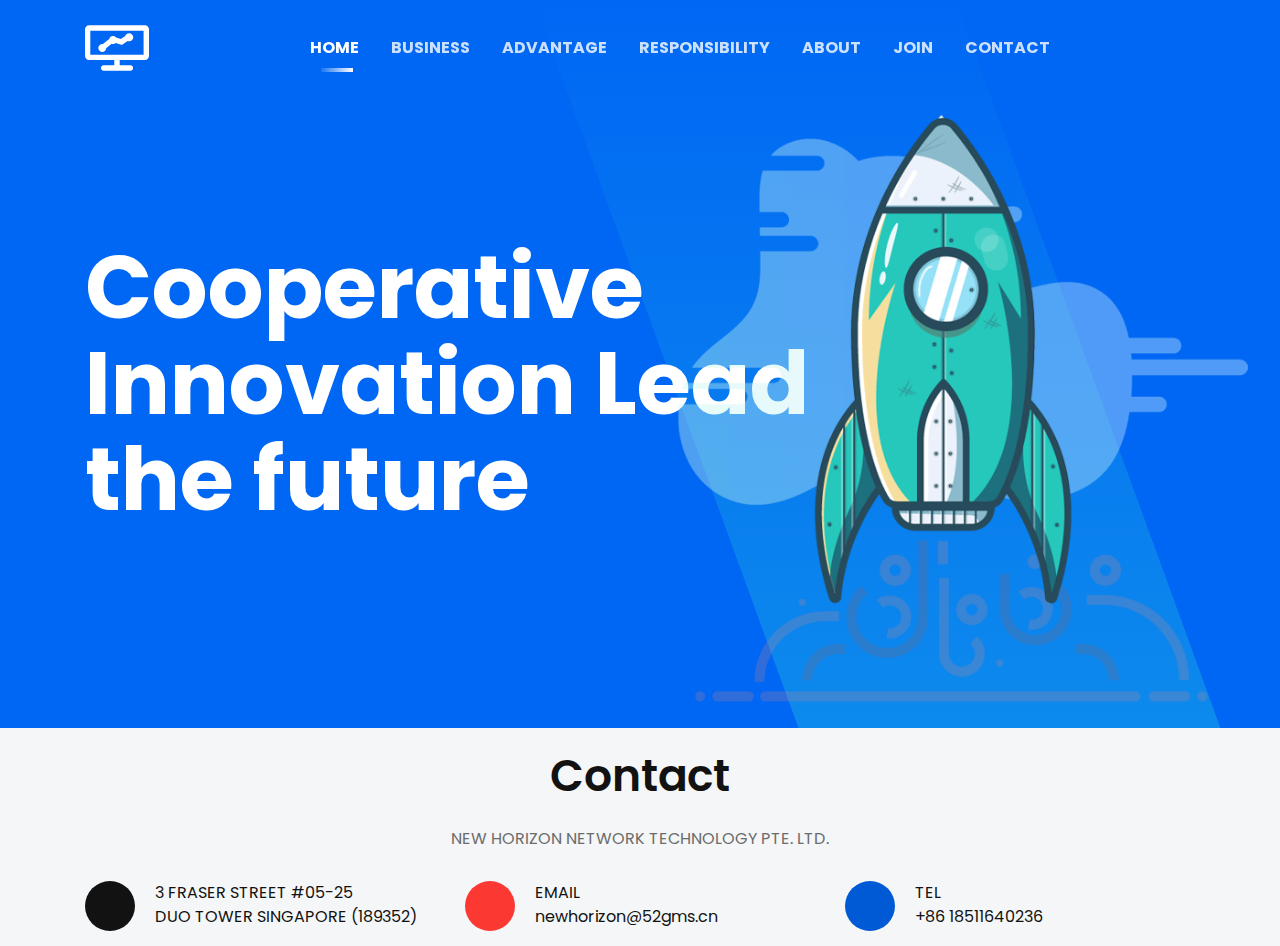
==== commit bb7adb4c: "Update index.html" ====
--- a/index.html
+++ b/index.html
@@ -14,7 +14,7 @@
     <link rel="shortcut icon" href="assets/images/favicon.png" type="image/png">
         
     <!--====== Bootstrap CSS ======-->
-    <link rel="stylesheet" href="assets/css/bootstrap.min.css">
+    <link rel="stylesheet" href="https://stackpath.bootstrapcdn.com/bootstrap/4.1.3/css/bootstrap.min.css">
     
     <!--====== Default CSS ======-->
     <link rel="stylesheet" href="assets/css/default.css">
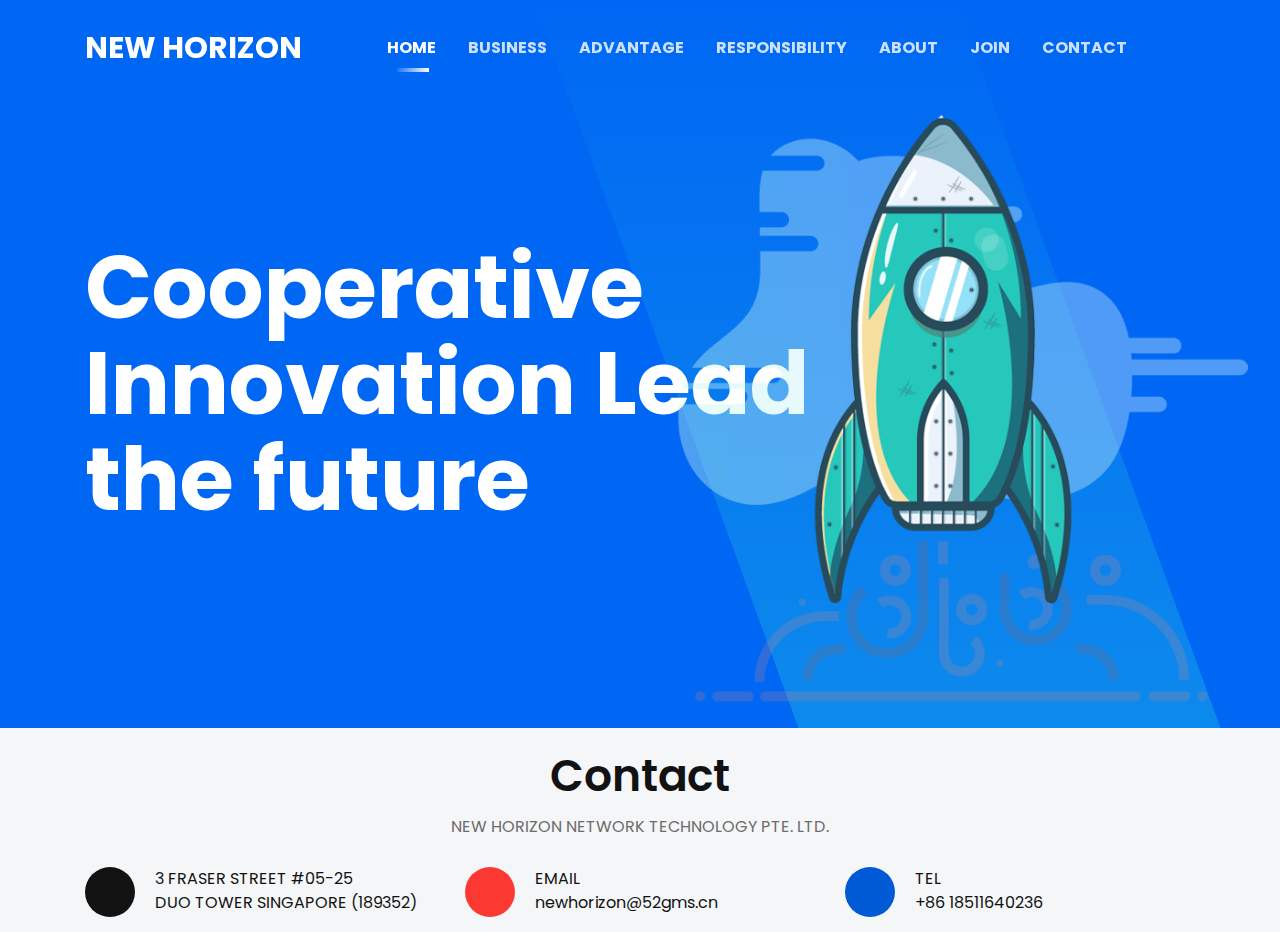
==== commit 1797118d: "Update index.html" ====
--- a/index.html
+++ b/index.html
@@ -28,6 +28,12 @@
             padding-bottom: 15px;
             background-color: #f4f6f7;
         }
+        .icont {
+    font-size: 30px;
+    line-height: 60px;
+    color: #fff;
+    font-weight: 700;
+}
         .lni {
             display: inline-block;
             font: normal normal normal 1em/1 'LineIcons';
@@ -62,7 +68,8 @@
                     <nav class="navbar navbar-expand-lg">
                        
                         <a class="navbar-brand" href="#">
-                            <img src="assets/images/logo.svg" alt="Logo">
+                            <span class="icont">NEW HORIZON</span>
+                            
                         </a>
                         
                         <button class="navbar-toggler" type="button" data-toggle="collapse" data-target="#navbarTwo" aria-controls="navbarTwo" aria-expanded="false" aria-label="Toggle navigation">
--- a/assets/css/style.css
+++ b/assets/css/style.css
@@ -116,9 +116,9 @@
       line-height: 35px; } }
 .section-title .text {
   font-size: 16px;
-  line-height: 24px;
+  line-height: 20px;
   color: #6c6c6c;
-  margin-top: 24px; }
+  margin-top: 14px; }
 
 /*===== All Preloader Style =====*/
 .preloader {
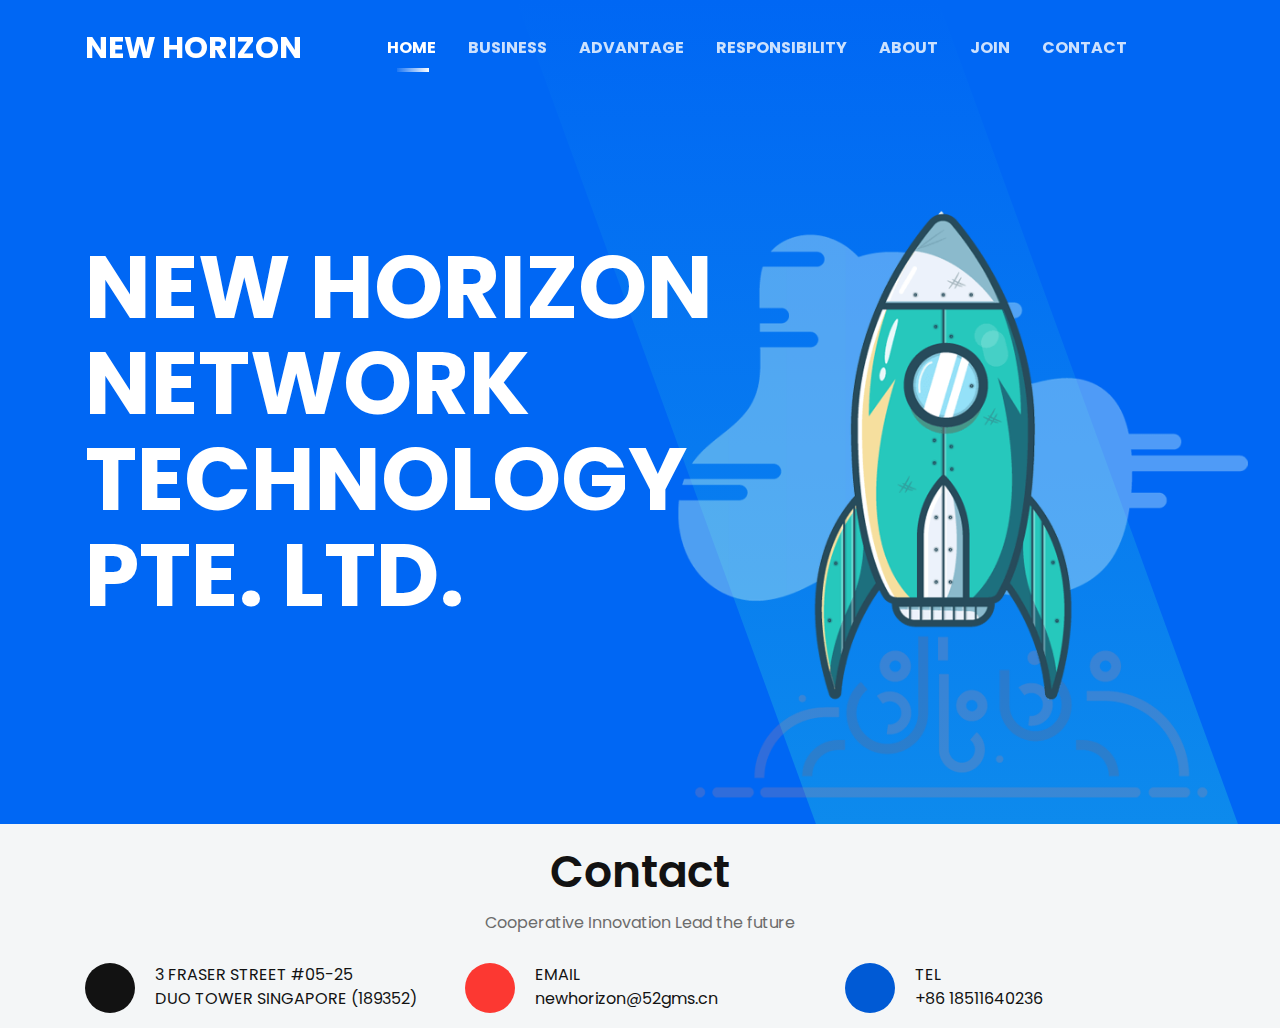
==== commit 3d1a0329: "Update index.html" ====
--- a/index.html
+++ b/index.html
@@ -9,9 +9,6 @@
     
     <meta name="description" content="">
     <meta name="viewport" content="width=device-width, initial-scale=1">
-
-    <!--====== Favicon Icon ======-->
-    <link rel="shortcut icon" href="assets/images/favicon.png" type="image/png">
         
     <!--====== Bootstrap CSS ======-->
     <link rel="stylesheet" href="https://stackpath.bootstrapcdn.com/bootstrap/4.1.3/css/bootstrap.min.css">
@@ -103,7 +100,7 @@
                         <div class="row">
                             <div class="col-lg-8">
                                 <div class="slider-content">
-                                    <h1 class="title">Cooperative Innovation Lead the future</h1>
+                                    <h1 class="title">NEW HORIZON NETWORK TECHNOLOGY PTE. LTD.</h1>
                                 </div> <!-- slider-content -->
                             </div>
                         </div> <!-- row -->
@@ -124,7 +121,7 @@
                 <div class="col-lg-6 col-md-10">
                     <div class="section-title text-center pb-10">
                         <h4 class="title">Contact </h4>     
-                        <p class="text">NEW HORIZON NETWORK TECHNOLOGY PTE. LTD.</p>                  
+                        <p class="text">Cooperative Innovation Lead the future</p>                  
                     </div> <!-- section title -->
                 </div>
             </div> <!-- row -->
--- a/assets/css/style.css
+++ b/assets/css/style.css
@@ -1,21 +1,3 @@
-/*-----------------------------------------------------------------------------------
-
-    Template Name: Smash - Bootstrap Template
-    Template URI: uideck.com
-    Author: UIdeck
-    Version: 1.0
-
------------------------------------------------------------------------------------
-
-    CSS INDEX
-    ===================
-
-    01. Theme default CSS
-	02. Header
-    03. Hero
-	04. Footer
-
------------------------------------------------------------------------------------*/
 /*===========================
       01.COMMON css 
 ===========================*/
@@ -92,17 +74,6 @@
   line-height: 24px;
   color: #121212;
   margin: 0px; }
-
-.bg_cover {
-  background-position: center center;
-  background-size: cover;
-  background-repeat: no-repeat;
-  width: 100%;
-  height: 100%; }
-
-/*===== All Slick Slide Outline Style =====*/
-.slick-slide {
-  outline: 0; }
 
 /*===== All Section Title Style =====*/
 .section-title .title {
@@ -119,2044 +90,6 @@
   line-height: 20px;
   color: #6c6c6c;
   margin-top: 14px; }
-
-/*===== All Preloader Style =====*/
-.preloader {
-  /* Body Overlay */
-  position: fixed;
-  top: 0;
-  left: 0;
-  display: table;
-  height: 100%;
-  width: 100%;
-  /* Change Background Color */
-  background: #fff;
-  z-index: 99999; }
-  .preloader .loader {
-    display: table-cell;
-    vertical-align: middle;
-    text-align: center; }
-    .preloader .loader .ytp-spinner {
-      position: absolute;
-      left: 50%;
-      top: 50%;
-      width: 64px;
-      margin-left: -32px;
-      z-index: 18;
-      pointer-events: none; }
-      .preloader .loader .ytp-spinner .ytp-spinner-container {
-        pointer-events: none;
-        position: absolute;
-        width: 100%;
-        padding-bottom: 100%;
-        top: 50%;
-        left: 50%;
-        margin-top: -50%;
-        margin-left: -50%;
-        -webkit-animation: ytp-spinner-linspin 1568.23529647ms linear infinite;
-        -moz-animation: ytp-spinner-linspin 1568.23529647ms linear infinite;
-        -o-animation: ytp-spinner-linspin 1568.23529647ms linear infinite;
-        animation: ytp-spinner-linspin 1568.23529647ms linear infinite; }
-        .preloader .loader .ytp-spinner .ytp-spinner-container .ytp-spinner-rotator {
-          position: absolute;
-          width: 100%;
-          height: 100%;
-          -webkit-animation: ytp-spinner-easespin 5332ms cubic-bezier(0.4, 0, 0.2, 1) infinite both;
-          -moz-animation: ytp-spinner-easespin 5332ms cubic-bezier(0.4, 0, 0.2, 1) infinite both;
-          -o-animation: ytp-spinner-easespin 5332ms cubic-bezier(0.4, 0, 0.2, 1) infinite both;
-          animation: ytp-spinner-easespin 5332ms cubic-bezier(0.4, 0, 0.2, 1) infinite both; }
-          .preloader .loader .ytp-spinner .ytp-spinner-container .ytp-spinner-rotator .ytp-spinner-left {
-            position: absolute;
-            top: 0;
-            left: 0;
-            bottom: 0;
-            overflow: hidden;
-            right: 50%; }
-          .preloader .loader .ytp-spinner .ytp-spinner-container .ytp-spinner-rotator .ytp-spinner-right {
-            position: absolute;
-            top: 0;
-            right: 0;
-            bottom: 0;
-            overflow: hidden;
-            left: 50%; }
-    .preloader .loader .ytp-spinner-circle {
-      box-sizing: border-box;
-      position: absolute;
-      width: 200%;
-      height: 100%;
-      border-style: solid;
-      /* Spinner Color */
-      border-color: #0067f4 #0067f4 #e9ecef;
-      border-radius: 50%;
-      border-width: 6px; }
-    .preloader .loader .ytp-spinner-left .ytp-spinner-circle {
-      left: 0;
-      right: -100%;
-      border-right-color: #e9ecef;
-      -webkit-animation: ytp-spinner-left-spin 1333ms cubic-bezier(0.4, 0, 0.2, 1) infinite both;
-      -moz-animation: ytp-spinner-left-spin 1333ms cubic-bezier(0.4, 0, 0.2, 1) infinite both;
-      -o-animation: ytp-spinner-left-spin 1333ms cubic-bezier(0.4, 0, 0.2, 1) infinite both;
-      animation: ytp-spinner-left-spin 1333ms cubic-bezier(0.4, 0, 0.2, 1) infinite both; }
-    .preloader .loader .ytp-spinner-right .ytp-spinner-circle {
-      left: -100%;
-      right: 0;
-      border-left-color: #e9ecef;
-      -webkit-animation: ytp-right-spin 1333ms cubic-bezier(0.4, 0, 0.2, 1) infinite both;
-      -moz-animation: ytp-right-spin 1333ms cubic-bezier(0.4, 0, 0.2, 1) infinite both;
-      -o-animation: ytp-right-spin 1333ms cubic-bezier(0.4, 0, 0.2, 1) infinite both;
-      animation: ytp-right-spin 1333ms cubic-bezier(0.4, 0, 0.2, 1) infinite both; }
-
-/* Preloader Animations */
-@-webkit-keyframes ytp-spinner-linspin {
-  to {
-    -webkit-transform: rotate(360deg);
-    -moz-transform: rotate(360deg);
-    -ms-transform: rotate(360deg);
-    -o-transform: rotate(360deg);
-    transform: rotate(360deg); } }
-@keyframes ytp-spinner-linspin {
-  to {
-    -webkit-transform: rotate(360deg);
-    -moz-transform: rotate(360deg);
-    -ms-transform: rotate(360deg);
-    -o-transform: rotate(360deg);
-    transform: rotate(360deg); } }
-@-webkit-keyframes ytp-spinner-easespin {
-  12.5% {
-    -webkit-transform: rotate(135deg);
-    -moz-transform: rotate(135deg);
-    -ms-transform: rotate(135deg);
-    -o-transform: rotate(135deg);
-    transform: rotate(135deg); }
-  25% {
-    -webkit-transform: rotate(270deg);
-    -moz-transform: rotate(270deg);
-    -ms-transform: rotate(270deg);
-    -o-transform: rotate(270deg);
-    transform: rotate(270deg); }
-  37.5% {
-    -webkit-transform: rotate(405deg);
-    -moz-transform: rotate(405deg);
-    -ms-transform: rotate(405deg);
-    -o-transform: rotate(405deg);
-    transform: rotate(405deg); }
-  50% {
-    -webkit-transform: rotate(540deg);
-    -moz-transform: rotate(540deg);
-    -ms-transform: rotate(540deg);
-    -o-transform: rotate(540deg);
-    transform: rotate(540deg); }
-  62.5% {
-    -webkit-transform: rotate(675deg);
-    -moz-transform: rotate(675deg);
-    -ms-transform: rotate(675deg);
-    -o-transform: rotate(675deg);
-    transform: rotate(675deg); }
-  75% {
-    -webkit-transform: rotate(810deg);
-    -moz-transform: rotate(810deg);
-    -ms-transform: rotate(810deg);
-    -o-transform: rotate(810deg);
-    transform: rotate(810deg); }
-  87.5% {
-    -webkit-transform: rotate(945deg);
-    -moz-transform: rotate(945deg);
-    -ms-transform: rotate(945deg);
-    -o-transform: rotate(945deg);
-    transform: rotate(945deg); }
-  to {
-    -webkit-transform: rotate(1080deg);
-    -moz-transform: rotate(1080deg);
-    -ms-transform: rotate(1080deg);
-    -o-transform: rotate(1080deg);
-    transform: rotate(1080deg); } }
-@keyframes ytp-spinner-easespin {
-  12.5% {
-    -webkit-transform: rotate(135deg);
-    -moz-transform: rotate(135deg);
-    -ms-transform: rotate(135deg);
-    -o-transform: rotate(135deg);
-    transform: rotate(135deg); }
-  25% {
-    -webkit-transform: rotate(270deg);
-    -moz-transform: rotate(270deg);
-    -ms-transform: rotate(270deg);
-    -o-transform: rotate(270deg);
-    transform: rotate(270deg); }
-  37.5% {
-    -webkit-transform: rotate(405deg);
-    -moz-transform: rotate(405deg);
-    -ms-transform: rotate(405deg);
-    -o-transform: rotate(405deg);
-    transform: rotate(405deg); }
-  50% {
-    -webkit-transform: rotate(540deg);
-    -moz-transform: rotate(540deg);
-    -ms-transform: rotate(540deg);
-    -o-transform: rotate(540deg);
-    transform: rotate(540deg); }
-  62.5% {
-    -webkit-transform: rotate(675deg);
-    -moz-transform: rotate(675deg);
-    -ms-transform: rotate(675deg);
-    -o-transform: rotate(675deg);
-    transform: rotate(675deg); }
-  75% {
-    -webkit-transform: rotate(810deg);
-    -moz-transform: rotate(810deg);
-    -ms-transform: rotate(810deg);
-    -o-transform: rotate(810deg);
-    transform: rotate(810deg); }
-  87.5% {
-    -webkit-transform: rotate(945deg);
-    -moz-transform: rotate(945deg);
-    -ms-transform: rotate(945deg);
-    -o-transform: rotate(945deg);
-    transform: rotate(945deg); }
-  to {
-    -webkit-transform: rotate(1080deg);
-    -moz-transform: rotate(1080deg);
-    -ms-transform: rotate(1080deg);
-    -o-transform: rotate(1080deg);
-    transform: rotate(1080deg); } }
-@-webkit-keyframes ytp-spinner-left-spin {
-  0% {
-    -webkit-transform: rotate(130deg);
-    -moz-transform: rotate(130deg);
-    -ms-transform: rotate(130deg);
-    -o-transform: rotate(130deg);
-    transform: rotate(130deg); }
-  50% {
-    -webkit-transform: rotate(-5deg);
-    -moz-transform: rotate(-5deg);
-    -ms-transform: rotate(-5deg);
-    -o-transform: rotate(-5deg);
-    transform: rotate(-5deg); }
-  to {
-    -webkit-transform: rotate(130deg);
-    -moz-transform: rotate(130deg);
-    -ms-transform: rotate(130deg);
-    -o-transform: rotate(130deg);
-    transform: rotate(130deg); } }
-@keyframes ytp-spinner-left-spin {
-  0% {
-    -webkit-transform: rotate(130deg);
-    -moz-transform: rotate(130deg);
-    -ms-transform: rotate(130deg);
-    -o-transform: rotate(130deg);
-    transform: rotate(130deg); }
-  50% {
-    -webkit-transform: rotate(-5deg);
-    -moz-transform: rotate(-5deg);
-    -ms-transform: rotate(-5deg);
-    -o-transform: rotate(-5deg);
-    transform: rotate(-5deg); }
-  to {
-    -webkit-transform: rotate(130deg);
-    -moz-transform: rotate(130deg);
-    -ms-transform: rotate(130deg);
-    -o-transform: rotate(130deg);
-    transform: rotate(130deg); } }
-@-webkit-keyframes ytp-right-spin {
-  0% {
-    -webkit-transform: rotate(-130deg);
-    -moz-transform: rotate(-130deg);
-    -ms-transform: rotate(-130deg);
-    -o-transform: rotate(-130deg);
-    transform: rotate(-130deg); }
-  50% {
-    -webkit-transform: rotate(5deg);
-    -moz-transform: rotate(5deg);
-    -ms-transform: rotate(5deg);
-    -o-transform: rotate(5deg);
-    transform: rotate(5deg); }
-  to {
-    -webkit-transform: rotate(-130deg);
-    -moz-transform: rotate(-130deg);
-    -ms-transform: rotate(-130deg);
-    -o-transform: rotate(-130deg);
-    transform: rotate(-130deg); } }
-@keyframes ytp-right-spin {
-  0% {
-    -webkit-transform: rotate(-130deg);
-    -moz-transform: rotate(-130deg);
-    -ms-transform: rotate(-130deg);
-    -o-transform: rotate(-130deg);
-    transform: rotate(-130deg); }
-  50% {
-    -webkit-transform: rotate(5deg);
-    -moz-transform: rotate(5deg);
-    -ms-transform: rotate(5deg);
-    -o-transform: rotate(5deg);
-    transform: rotate(5deg); }
-  to {
-    -webkit-transform: rotate(-130deg);
-    -moz-transform: rotate(-130deg);
-    -ms-transform: rotate(-130deg);
-    -o-transform: rotate(-130deg);
-    transform: rotate(-130deg); } }
-/*===========================
-    11.BUTTON css 
-===========================*/
-.buttons-title .title {
-  font-size: 36px;
-  line-height: 45px;
-  color: #6c6c6c; }
-  @media (max-width: 767px) {
-    .buttons-title .title {
-      font-size: 24px;
-      line-height: 35px; } }
-
-.main-btn {
-  display: inline-block;
-  font-weight: 700;
-  text-align: center;
-  white-space: nowrap;
-  vertical-align: middle;
-  -webkit-user-select: none;
-  -moz-user-select: none;
-  -ms-user-select: none;
-  user-select: none;
-  border: 2px solid transparent;
-  padding: 0 32px;
-  font-size: 16px;
-  line-height: 46px;
-  color: #0067f4;
-  cursor: pointer;
-  z-index: 5;
-  -webkit-transition: all 0.4s ease-out 0s;
-  -moz-transition: all 0.4s ease-out 0s;
-  -ms-transition: all 0.4s ease-out 0s;
-  -o-transition: all 0.4s ease-out 0s;
-  transition: all 0.4s ease-out 0s;
-  position: relative;
-  text-transform: uppercase; }
-  @media (max-width: 767px) {
-    .main-btn {
-      font-size: 14px;
-      padding: 0 20px;
-      line-height: 40px; } }
-
-/*===== standard Buttons =====*/
-.standard-buttons ul li {
-  display: inline-block;
-  margin-left: 18px;
-  margin-top: 20px; }
-  @media (max-width: 767px) {
-    .standard-buttons ul li {
-      margin-left: 0; } }
-  .standard-buttons ul li:first-child {
-    margin-left: 0; }
-.standard-buttons .standard-one {
-  border-color: #0067f4; }
-  .standard-buttons .standard-one:hover {
-    color: #0067f4;
-    background-color: rgba(0, 103, 244, 0.4); }
-.standard-buttons .standard-two {
-  color: #fff;
-  background-color: #0067f4;
-  border-color: #0067f4; }
-  .standard-buttons .standard-two:hover {
-    color: #0067f4;
-    background-color: transparent; }
-.standard-buttons .standard-three {
-  overflow: hidden;
-  line-height: 50px;
-  color: #fff;
-  background: -webkit-linear-gradient(left, #0067f4 0%, #2bdbdc 50%, #0067f4 100%);
-  background: -o-linear-gradient(left, #0067f4 0%, #2bdbdc 50%, #0067f4 100%);
-  background: linear-gradient(to right, #0067f4 0%, #2bdbdc 50%, #0067f4 100%);
-  border: 0;
-  line-height: 52px;
-  background-size: 200% auto; }
-  @media only screen and (min-width: 768px) and (max-width: 991px) {
-    .standard-buttons .standard-three {
-      line-height: 44px; } }
-  @media (max-width: 767px) {
-    .standard-buttons .standard-three {
-      line-height: 44px; } }
-  .standard-buttons .standard-three:hover {
-    background-position: right center; }
-.standard-buttons .standard-four {
-  border-color: #0067f4;
-  padding-left: 60px; }
-  @media (max-width: 767px) {
-    .standard-buttons .standard-four {
-      padding-left: 40px; } }
-  .standard-buttons .standard-four span {
-    position: absolute;
-    top: 50%;
-    -webkit-transform: translateY(-50%);
-    -moz-transform: translateY(-50%);
-    -ms-transform: translateY(-50%);
-    -o-transform: translateY(-50%);
-    transform: translateY(-50%);
-    overflow: hidden;
-    left: 30px;
-    line-height: normal; }
-    @media (max-width: 767px) {
-      .standard-buttons .standard-four span {
-        left: 15px; } }
-  .standard-buttons .standard-four:hover {
-    color: #0067f4;
-    background-color: rgba(0, 103, 244, 0.4); }
-    .standard-buttons .standard-four:hover i {
-      animation: iconTranslateY 0.5s forwards; }
-.standard-buttons .standard-five {
-  color: #fff;
-  background-color: #0067f4;
-  border-color: #0067f4;
-  padding-left: 60px; }
-  @media (max-width: 767px) {
-    .standard-buttons .standard-five {
-      padding-left: 40px; } }
-  .standard-buttons .standard-five span {
-    position: absolute;
-    top: 50%;
-    -webkit-transform: translateY(-50%);
-    -moz-transform: translateY(-50%);
-    -ms-transform: translateY(-50%);
-    -o-transform: translateY(-50%);
-    transform: translateY(-50%);
-    overflow: hidden;
-    left: 30px;
-    line-height: normal; }
-    @media (max-width: 767px) {
-      .standard-buttons .standard-five span {
-        left: 15px; } }
-  .standard-buttons .standard-five:hover {
-    color: #0067f4;
-    background-color: transparent; }
-    .standard-buttons .standard-five:hover i {
-      animation: iconTranslateY 0.5s forwards; }
-.standard-buttons .standard-six {
-  padding-right: 60px;
-  overflow: hidden;
-  line-height: 50px;
-  color: #fff;
-  background: -webkit-linear-gradient(left, #0067f4 0%, #2bdbdc 50%, #0067f4 100%);
-  background: -o-linear-gradient(left, #0067f4 0%, #2bdbdc 50%, #0067f4 100%);
-  background: linear-gradient(to right, #0067f4 0%, #2bdbdc 50%, #0067f4 100%);
-  border: 0;
-  line-height: 52px;
-  background-size: 200% auto; }
-  @media (max-width: 767px) {
-    .standard-buttons .standard-six {
-      padding-right: 40px;
-      line-height: 44px; } }
-  @media only screen and (min-width: 768px) and (max-width: 991px) {
-    .standard-buttons .standard-six {
-      line-height: 44px; } }
-  .standard-buttons .standard-six span {
-    position: absolute;
-    top: 50%;
-    -webkit-transform: translateY(-50%);
-    -moz-transform: translateY(-50%);
-    -ms-transform: translateY(-50%);
-    -o-transform: translateY(-50%);
-    transform: translateY(-50%);
-    overflow: hidden;
-    right: 30px;
-    line-height: normal; }
-    @media (max-width: 767px) {
-      .standard-buttons .standard-six span {
-        right: 15px; } }
-  .standard-buttons .standard-six:hover {
-    background-position: right center; }
-    .standard-buttons .standard-six:hover i {
-      -webkit-animation: iconTranslateY 0.5s forwards;
-      -moz-animation: iconTranslateY 0.5s forwards;
-      -o-animation: iconTranslateY 0.5s forwards;
-      animation: iconTranslateY 0.5s forwards; }
-
-/*===== Light Rounded Buttons =====*/
-.light-rounded-buttons ul li {
-  display: inline-block;
-  margin-left: 18px;
-  margin-top: 20px; }
-  @media (max-width: 767px) {
-    .light-rounded-buttons ul li {
-      margin-left: 0; } }
-  .light-rounded-buttons ul li:first-child {
-    margin-left: 0; }
-.light-rounded-buttons .main-btn {
-  border-radius: 5px; }
-.light-rounded-buttons .light-rounded-one {
-  border-color: #0067f4; }
-  .light-rounded-buttons .light-rounded-one:hover {
-    color: #0067f4;
-    background-color: rgba(0, 103, 244, 0.4); }
-.light-rounded-buttons .light-rounded-two {
-  color: #fff;
-  background-color: #0067f4;
-  border-color: #0067f4; }
-  .light-rounded-buttons .light-rounded-two:hover {
-    color: #0067f4;
-    background-color: transparent; }
-.light-rounded-buttons .light-rounded-three {
-  overflow: hidden;
-  line-height: 50px;
-  color: #fff;
-  background: -webkit-linear-gradient(left, #0067f4 0%, #2bdbdc 50%, #0067f4 100%);
-  background: -o-linear-gradient(left, #0067f4 0%, #2bdbdc 50%, #0067f4 100%);
-  background: linear-gradient(to right, #0067f4 0%, #2bdbdc 50%, #0067f4 100%);
-  background-size: 200% auto;
-  line-height: 52px;
-  border: 0; }
-  @media only screen and (min-width: 768px) and (max-width: 991px) {
-    .light-rounded-buttons .light-rounded-three {
-      line-height: 44px; } }
-  @media (max-width: 767px) {
-    .light-rounded-buttons .light-rounded-three {
-      line-height: 44px; } }
-  .light-rounded-buttons .light-rounded-three:hover {
-    background-position: right center; }
-.light-rounded-buttons .light-rounded-four {
-  border-color: #0067f4;
-  padding-left: 60px; }
-  @media (max-width: 767px) {
-    .light-rounded-buttons .light-rounded-four {
-      padding-left: 40px; } }
-  .light-rounded-buttons .light-rounded-four span {
-    position: absolute;
-    top: 50%;
-    -webkit-transform: translateY(-50%);
-    -moz-transform: translateY(-50%);
-    -ms-transform: translateY(-50%);
-    -o-transform: translateY(-50%);
-    transform: translateY(-50%);
-    overflow: hidden;
-    left: 30px;
-    line-height: normal; }
-    @media (max-width: 767px) {
-      .light-rounded-buttons .light-rounded-four span {
-        left: 15px; } }
-  .light-rounded-buttons .light-rounded-four:hover {
-    color: #0067f4;
-    background-color: rgba(0, 103, 244, 0.4); }
-    .light-rounded-buttons .light-rounded-four:hover i {
-      -webkit-animation: iconTranslateY 0.5s forwards;
-      -moz-animation: iconTranslateY 0.5s forwards;
-      -o-animation: iconTranslateY 0.5s forwards;
-      animation: iconTranslateY 0.5s forwards; }
-.light-rounded-buttons .light-rounded-five {
-  color: #fff;
-  background-color: #0067f4;
-  border-color: #0067f4;
-  padding-left: 60px; }
-  @media (max-width: 767px) {
-    .light-rounded-buttons .light-rounded-five {
-      padding-left: 40px; } }
-  .light-rounded-buttons .light-rounded-five span {
-    position: absolute;
-    top: 50%;
-    -webkit-transform: translateY(-50%);
-    -moz-transform: translateY(-50%);
-    -ms-transform: translateY(-50%);
-    -o-transform: translateY(-50%);
-    transform: translateY(-50%);
-    overflow: hidden;
-    left: 30px;
-    line-height: normal; }
-    @media (max-width: 767px) {
-      .light-rounded-buttons .light-rounded-five span {
-        left: 15px; } }
-  .light-rounded-buttons .light-rounded-five:hover {
-    color: #0067f4;
-    background-color: transparent; }
-    .light-rounded-buttons .light-rounded-five:hover i {
-      -webkit-animation: iconTranslateY 0.5s forwards;
-      -moz-animation: iconTranslateY 0.5s forwards;
-      -o-animation: iconTranslateY 0.5s forwards;
-      animation: iconTranslateY 0.5s forwards; }
-.light-rounded-buttons .light-rounded-six {
-  padding-right: 60px;
-  overflow: hidden;
-  line-height: 50px;
-  color: #fff;
-  background: -webkit-linear-gradient(left, #0067f4 0%, #2bdbdc 50%, #0067f4 100%);
-  background: -o-linear-gradient(left, #0067f4 0%, #2bdbdc 50%, #0067f4 100%);
-  background: linear-gradient(to right, #0067f4 0%, #2bdbdc 50%, #0067f4 100%);
-  background-size: 200% auto;
-  line-height: 52px;
-  border: 0; }
-  @media only screen and (min-width: 768px) and (max-width: 991px) {
-    .light-rounded-buttons .light-rounded-six {
-      line-height: 44px; } }
-  @media (max-width: 767px) {
-    .light-rounded-buttons .light-rounded-six {
-      padding-right: 40px;
-      line-height: 44px; } }
-  .light-rounded-buttons .light-rounded-six span {
-    position: absolute;
-    top: 50%;
-    -webkit-transform: translateY(-50%);
-    -moz-transform: translateY(-50%);
-    -ms-transform: translateY(-50%);
-    -o-transform: translateY(-50%);
-    transform: translateY(-50%);
-    overflow: hidden;
-    right: 30px;
-    line-height: normal; }
-    @media (max-width: 767px) {
-      .light-rounded-buttons .light-rounded-six span {
-        right: 15px; } }
-  .light-rounded-buttons .light-rounded-six:hover {
-    background-position: right center; }
-    .light-rounded-buttons .light-rounded-six:hover i {
-      -webkit-animation: iconTranslateY 0.5s forwards;
-      -moz-animation: iconTranslateY 0.5s forwards;
-      -o-animation: iconTranslateY 0.5s forwards;
-      animation: iconTranslateY 0.5s forwards; }
-
-/*===== Semi Rounded Buttons =====*/
-.semi-rounded-buttons ul li {
-  display: inline-block;
-  margin-left: 18px;
-  margin-top: 20px; }
-  @media (max-width: 767px) {
-    .semi-rounded-buttons ul li {
-      margin-left: 0; } }
-  .semi-rounded-buttons ul li:first-child {
-    margin-left: 0; }
-.semi-rounded-buttons .main-btn {
-  border-radius: 10px; }
-.semi-rounded-buttons .semi-rounded-one {
-  border-color: #0067f4; }
-  .semi-rounded-buttons .semi-rounded-one:hover {
-    color: #0067f4;
-    background-color: rgba(0, 103, 244, 0.4); }
-.semi-rounded-buttons .semi-rounded-two {
-  color: #fff;
-  background-color: #0067f4;
-  border-color: #0067f4; }
-  .semi-rounded-buttons .semi-rounded-two:hover {
-    color: #0067f4;
-    background-color: transparent; }
-.semi-rounded-buttons .semi-rounded-three {
-  overflow: hidden;
-  line-height: 52px;
-  background: -webkit-linear-gradient(left, #0067f4 0%, #2bdbdc 50%, #0067f4 100%);
-  background: -o-linear-gradient(left, #0067f4 0%, #2bdbdc 50%, #0067f4 100%);
-  background: linear-gradient(to right, #0067f4 0%, #2bdbdc 50%, #0067f4 100%);
-  background-size: 200% auto;
-  border: 0;
-  color: #fff; }
-  @media only screen and (min-width: 768px) and (max-width: 991px) {
-    .semi-rounded-buttons .semi-rounded-three {
-      line-height: 44px; } }
-  @media (max-width: 767px) {
-    .semi-rounded-buttons .semi-rounded-three {
-      line-height: 44px; } }
-  .semi-rounded-buttons .semi-rounded-three:hover {
-    background-position: right center; }
-.semi-rounded-buttons .semi-rounded-four {
-  border-color: #0067f4;
-  padding-left: 60px; }
-  @media (max-width: 767px) {
-    .semi-rounded-buttons .semi-rounded-four {
-      padding-left: 40px; } }
-  .semi-rounded-buttons .semi-rounded-four span {
-    position: absolute;
-    top: 50%;
-    -webkit-transform: translateY(-50%);
-    -moz-transform: translateY(-50%);
-    -ms-transform: translateY(-50%);
-    -o-transform: translateY(-50%);
-    transform: translateY(-50%);
-    overflow: hidden;
-    left: 30px;
-    line-height: normal; }
-    @media (max-width: 767px) {
-      .semi-rounded-buttons .semi-rounded-four span {
-        left: 15px; } }
-  .semi-rounded-buttons .semi-rounded-four:hover {
-    color: #0067f4;
-    background-color: rgba(0, 103, 244, 0.4); }
-    .semi-rounded-buttons .semi-rounded-four:hover i {
-      -webkit-animation: iconTranslateY 0.5s forwards;
-      -moz-animation: iconTranslateY 0.5s forwards;
-      -o-animation: iconTranslateY 0.5s forwards;
-      animation: iconTranslateY 0.5s forwards; }
-.semi-rounded-buttons .semi-rounded-five {
-  color: #fff;
-  background-color: #0067f4;
-  border-color: #0067f4;
-  padding-left: 60px; }
-  @media (max-width: 767px) {
-    .semi-rounded-buttons .semi-rounded-five {
-      padding-left: 40px; } }
-  .semi-rounded-buttons .semi-rounded-five span {
-    position: absolute;
-    top: 50%;
-    -webkit-transform: translateY(-50%);
-    -moz-transform: translateY(-50%);
-    -ms-transform: translateY(-50%);
-    -o-transform: translateY(-50%);
-    transform: translateY(-50%);
-    overflow: hidden;
-    left: 30px;
-    line-height: normal; }
-    @media (max-width: 767px) {
-      .semi-rounded-buttons .semi-rounded-five span {
-        left: 15px; } }
-  .semi-rounded-buttons .semi-rounded-five:hover {
-    color: #0067f4;
-    background-color: transparent; }
-    .semi-rounded-buttons .semi-rounded-five:hover i {
-      -webkit-animation: iconTranslateY 0.5s forwards;
-      -moz-animation: iconTranslateY 0.5s forwards;
-      -o-animation: iconTranslateY 0.5s forwards;
-      animation: iconTranslateY 0.5s forwards; }
-.semi-rounded-buttons .semi-rounded-six {
-  padding-right: 60px;
-  overflow: hidden;
-  line-height: 52px;
-  background: -webkit-linear-gradient(left, #0067f4 0%, #2bdbdc 50%, #0067f4 100%);
-  background: -o-linear-gradient(left, #0067f4 0%, #2bdbdc 50%, #0067f4 100%);
-  background: linear-gradient(to right, #0067f4 0%, #2bdbdc 50%, #0067f4 100%);
-  background-size: 200% auto;
-  border: 0;
-  color: #fff; }
-  @media only screen and (min-width: 768px) and (max-width: 991px) {
-    .semi-rounded-buttons .semi-rounded-six {
-      line-height: 44px; } }
-  @media (max-width: 767px) {
-    .semi-rounded-buttons .semi-rounded-six {
-      padding-right: 40px;
-      line-height: 44px; } }
-  .semi-rounded-buttons .semi-rounded-six span {
-    position: absolute;
-    top: 50%;
-    -webkit-transform: translateY(-50%);
-    -moz-transform: translateY(-50%);
-    -ms-transform: translateY(-50%);
-    -o-transform: translateY(-50%);
-    transform: translateY(-50%);
-    overflow: hidden;
-    right: 30px;
-    line-height: normal; }
-    @media (max-width: 767px) {
-      .semi-rounded-buttons .semi-rounded-six span {
-        right: 15px; } }
-  .semi-rounded-buttons .semi-rounded-six:hover {
-    background-position: right center; }
-    .semi-rounded-buttons .semi-rounded-six:hover i {
-      -webkit-animation: iconTranslateY 0.5s forwards;
-      -moz-animation: iconTranslateY 0.5s forwards;
-      -o-animation: iconTranslateY 0.5s forwards;
-      animation: iconTranslateY 0.5s forwards; }
-
-/*===== Rounded Buttons =====*/
-.rounded-buttons ul li {
-  display: inline-block;
-  margin-left: 18px;
-  margin-top: 20px; }
-  @media (max-width: 767px) {
-    .rounded-buttons ul li {
-      margin-left: 0; } }
-  .rounded-buttons ul li:first-child {
-    margin-left: 0; }
-.rounded-buttons .main-btn {
-  border-radius: 50px; }
-.rounded-buttons .rounded-one {
-  border-color: #0067f4; }
-  .rounded-buttons .rounded-one:hover {
-    color: #0067f4;
-    background-color: rgba(0, 103, 244, 0.4); }
-.rounded-buttons .rounded-two {
-  color: #fff;
-  background-color: #0067f4;
-  border-color: #0067f4; }
-  .rounded-buttons .rounded-two:hover {
-    color: #0067f4;
-    background-color: transparent; }
-.rounded-buttons .rounded-three {
-  overflow: hidden;
-  line-height: 52px;
-  background: -webkit-linear-gradient(left, #0067f4 0%, #2bdbdc 50%, #0067f4 100%);
-  background: -o-linear-gradient(left, #0067f4 0%, #2bdbdc 50%, #0067f4 100%);
-  background: linear-gradient(to right, #0067f4 0%, #2bdbdc 50%, #0067f4 100%);
-  background-size: 200% auto;
-  color: #fff;
-  border: 0; }
-  @media only screen and (min-width: 768px) and (max-width: 991px) {
-    .rounded-buttons .rounded-three {
-      line-height: 44px; } }
-  @media (max-width: 767px) {
-    .rounded-buttons .rounded-three {
-      line-height: 44px; } }
-  .rounded-buttons .rounded-three:hover {
-    background-position: right center; }
-.rounded-buttons .rounded-four {
-  border-color: #0067f4;
-  padding-left: 60px; }
-  @media (max-width: 767px) {
-    .rounded-buttons .rounded-four {
-      padding-left: 40px; } }
-  .rounded-buttons .rounded-four span {
-    position: absolute;
-    top: 50%;
-    -webkit-transform: translateY(-50%);
-    -moz-transform: translateY(-50%);
-    -ms-transform: translateY(-50%);
-    -o-transform: translateY(-50%);
-    transform: translateY(-50%);
-    overflow: hidden;
-    left: 30px;
-    line-height: normal; }
-    @media (max-width: 767px) {
-      .rounded-buttons .rounded-four span {
-        left: 15px; } }
-  .rounded-buttons .rounded-four:hover {
-    color: #0067f4;
-    background-color: rgba(0, 103, 244, 0.4); }
-    .rounded-buttons .rounded-four:hover i {
-      -webkit-animation: iconTranslateY 0.5s forwards;
-      -moz-animation: iconTranslateY 0.5s forwards;
-      -o-animation: iconTranslateY 0.5s forwards;
-      animation: iconTranslateY 0.5s forwards; }
-.rounded-buttons .rounded-five {
-  color: #fff;
-  background-color: #0067f4;
-  border-color: #0067f4;
-  padding-left: 60px; }
-  @media (max-width: 767px) {
-    .rounded-buttons .rounded-five {
-      padding-left: 40px; } }
-  .rounded-buttons .rounded-five span {
-    position: absolute;
-    top: 50%;
-    -webkit-transform: translateY(-50%);
-    -moz-transform: translateY(-50%);
-    -ms-transform: translateY(-50%);
-    -o-transform: translateY(-50%);
-    transform: translateY(-50%);
-    overflow: hidden;
-    left: 30px;
-    line-height: normal; }
-    @media (max-width: 767px) {
-      .rounded-buttons .rounded-five span {
-        left: 15px; } }
-  .rounded-buttons .rounded-five:hover {
-    color: #0067f4;
-    background-color: transparent; }
-    .rounded-buttons .rounded-five:hover i {
-      -webkit-animation: iconTranslateY 0.5s forwards;
-      -moz-animation: iconTranslateY 0.5s forwards;
-      -o-animation: iconTranslateY 0.5s forwards;
-      animation: iconTranslateY 0.5s forwards; }
-.rounded-buttons .rounded-six {
-  padding-right: 60px;
-  overflow: hidden;
-  line-height: 52px;
-  background: -webkit-linear-gradient(left, #0067f4 0%, #2bdbdc 50%, #0067f4 100%);
-  background: -o-linear-gradient(left, #0067f4 0%, #2bdbdc 50%, #0067f4 100%);
-  background: linear-gradient(to right, #0067f4 0%, #2bdbdc 50%, #0067f4 100%);
-  background-size: 200% auto;
-  color: #fff;
-  border: 0; }
-  @media only screen and (min-width: 768px) and (max-width: 991px) {
-    .rounded-buttons .rounded-six {
-      line-height: 44px; } }
-  @media (max-width: 767px) {
-    .rounded-buttons .rounded-six {
-      padding-right: 40px;
-      line-height: 44px; } }
-  .rounded-buttons .rounded-six span {
-    position: absolute;
-    top: 50%;
-    -webkit-transform: translateY(-50%);
-    -moz-transform: translateY(-50%);
-    -ms-transform: translateY(-50%);
-    -o-transform: translateY(-50%);
-    transform: translateY(-50%);
-    overflow: hidden;
-    right: 30px;
-    line-height: normal; }
-    @media (max-width: 767px) {
-      .rounded-buttons .rounded-six span {
-        right: 15px; } }
-  .rounded-buttons .rounded-six:hover {
-    background-position: right center; }
-    .rounded-buttons .rounded-six:hover i {
-      -webkit-animation: iconTranslateY 0.5s forwards;
-      -moz-animation: iconTranslateY 0.5s forwards;
-      -o-animation: iconTranslateY 0.5s forwards;
-      animation: iconTranslateY 0.5s forwards; }
-
-/*===== Success Buttons =====*/
-.success-buttons ul li {
-  display: inline-block;
-  margin-left: 18px;
-  margin-top: 20px; }
-  @media (max-width: 767px) {
-    .success-buttons ul li {
-      margin-left: 0; } }
-  .success-buttons ul li:first-child {
-    margin-left: 0; }
-.success-buttons .success-one {
-  border-color: #4da422;
-  color: #4da422; }
-  .success-buttons .success-one:hover {
-    color: #4da422;
-    background-color: rgba(77, 164, 34, 0.4); }
-.success-buttons .success-two {
-  color: #fff;
-  background-color: #4da422;
-  border-color: #4da422; }
-  .success-buttons .success-two:hover {
-    color: #4da422;
-    background-color: transparent; }
-.success-buttons .success-three {
-  overflow: hidden;
-  line-height: 52px;
-  color: #fff;
-  border: 0;
-  background: -webkit-linear-gradient(left, #4da422 0%, #69e02e 50%, #4da422 100%);
-  background: -o-linear-gradient(left, #4da422 0%, #69e02e 50%, #4da422 100%);
-  background: linear-gradient(to right, #4da422 0%, #69e02e 50%, #4da422 100%);
-  background-size: 200% auto; }
-  @media only screen and (min-width: 768px) and (max-width: 991px) {
-    .success-buttons .success-three {
-      line-height: 44px; } }
-  @media (max-width: 767px) {
-    .success-buttons .success-three {
-      line-height: 44px; } }
-  .success-buttons .success-three:hover {
-    background-position: right center; }
-.success-buttons .success-four {
-  padding-left: 60px;
-  border-color: #4da422;
-  color: #4da422; }
-  @media (max-width: 767px) {
-    .success-buttons .success-four {
-      padding-left: 40px; } }
-  .success-buttons .success-four span {
-    position: absolute;
-    top: 50%;
-    -webkit-transform: translateY(-50%);
-    -moz-transform: translateY(-50%);
-    -ms-transform: translateY(-50%);
-    -o-transform: translateY(-50%);
-    transform: translateY(-50%);
-    overflow: hidden;
-    left: 30px;
-    line-height: normal; }
-    @media (max-width: 767px) {
-      .success-buttons .success-four span {
-        left: 15px; } }
-  .success-buttons .success-four:hover {
-    color: #4da422;
-    background-color: rgba(77, 164, 34, 0.4); }
-    .success-buttons .success-four:hover i {
-      -webkit-animation: iconTranslateY 0.5s forwards;
-      -moz-animation: iconTranslateY 0.5s forwards;
-      -o-animation: iconTranslateY 0.5s forwards;
-      animation: iconTranslateY 0.5s forwards; }
-.success-buttons .success-five {
-  padding-left: 60px;
-  color: #fff;
-  background-color: #4da422;
-  border-color: #4da422; }
-  @media (max-width: 767px) {
-    .success-buttons .success-five {
-      padding-left: 40px; } }
-  .success-buttons .success-five span {
-    position: absolute;
-    top: 50%;
-    -webkit-transform: translateY(-50%);
-    -moz-transform: translateY(-50%);
-    -ms-transform: translateY(-50%);
-    -o-transform: translateY(-50%);
-    transform: translateY(-50%);
-    overflow: hidden;
-    left: 30px;
-    line-height: normal; }
-    @media (max-width: 767px) {
-      .success-buttons .success-five span {
-        left: 15px; } }
-  .success-buttons .success-five:hover {
-    color: #4da422;
-    background-color: transparent; }
-    .success-buttons .success-five:hover i {
-      -webkit-animation: iconTranslateY 0.5s forwards;
-      -moz-animation: iconTranslateY 0.5s forwards;
-      -o-animation: iconTranslateY 0.5s forwards;
-      animation: iconTranslateY 0.5s forwards; }
-.success-buttons .success-six {
-  padding-right: 60px;
-  overflow: hidden;
-  line-height: 52px;
-  color: #fff;
-  border: 0;
-  background: -webkit-linear-gradient(left, #4da422 0%, #69e02e 50%, #4da422 100%);
-  background: -o-linear-gradient(left, #4da422 0%, #69e02e 50%, #4da422 100%);
-  background: linear-gradient(to right, #4da422 0%, #69e02e 50%, #4da422 100%);
-  background-size: 200% auto; }
-  @media only screen and (min-width: 768px) and (max-width: 991px) {
-    .success-buttons .success-six {
-      line-height: 44px; } }
-  @media (max-width: 767px) {
-    .success-buttons .success-six {
-      padding-right: 40px;
-      line-height: 44px; } }
-  .success-buttons .success-six span {
-    position: absolute;
-    top: 50%;
-    -webkit-transform: translateY(-50%);
-    -moz-transform: translateY(-50%);
-    -ms-transform: translateY(-50%);
-    -o-transform: translateY(-50%);
-    transform: translateY(-50%);
-    overflow: hidden;
-    right: 30px;
-    line-height: normal; }
-    @media (max-width: 767px) {
-      .success-buttons .success-six span {
-        right: 15px; } }
-  .success-buttons .success-six:hover {
-    background-position: right center; }
-    .success-buttons .success-six:hover i {
-      -webkit-animation: iconTranslateY 0.5s forwards;
-      -moz-animation: iconTranslateY 0.5s forwards;
-      -o-animation: iconTranslateY 0.5s forwards;
-      animation: iconTranslateY 0.5s forwards; }
-
-/*===== Warning Buttons =====*/
-.warning-buttons ul li {
-  display: inline-block;
-  margin-left: 18px;
-  margin-top: 20px; }
-  @media (max-width: 767px) {
-    .warning-buttons ul li {
-      margin-left: 0; } }
-  .warning-buttons ul li:first-child {
-    margin-left: 0; }
-.warning-buttons .warning-one {
-  border-color: #ffb400;
-  color: #ffb400; }
-  .warning-buttons .warning-one:hover {
-    color: #ffb400;
-    background-color: rgba(255, 180, 0, 0.4); }
-.warning-buttons .warning-two {
-  color: #fff;
-  background-color: #ffb400;
-  border-color: #ffb400; }
-  @media only screen and (min-width: 768px) and (max-width: 991px) {
-    .warning-buttons .warning-two {
-      line-height: 44px; } }
-  @media (max-width: 767px) {
-    .warning-buttons .warning-two {
-      padding-right: 40px;
-      line-height: 44px; } }
-  .warning-buttons .warning-two:hover {
-    color: #ffb400;
-    background-color: transparent; }
-.warning-buttons .warning-three {
-  overflow: hidden;
-  line-height: 52px;
-  color: #fff;
-  border: 0;
-  background: -webkit-linear-gradient(left, #ffb400 0%, #f7e500 50%, #ffb400 100%);
-  background: -o-linear-gradient(left, #ffb400 0%, #f7e500 50%, #ffb400 100%);
-  background: linear-gradient(to right, #ffb400 0%, #f7e500 50%, #ffb400 100%);
-  background-size: 200% auto; }
-  @media only screen and (min-width: 768px) and (max-width: 991px) {
-    .warning-buttons .warning-three {
-      line-height: 44px; } }
-  @media (max-width: 767px) {
-    .warning-buttons .warning-three {
-      line-height: 44px; } }
-  .warning-buttons .warning-three:hover {
-    background-position: right center; }
-.warning-buttons .warning-four {
-  padding-left: 60px;
-  border-color: #ffb400;
-  color: #ffb400; }
-  @media (max-width: 767px) {
-    .warning-buttons .warning-four {
-      padding-left: 40px; } }
-  .warning-buttons .warning-four span {
-    position: absolute;
-    top: 50%;
-    -webkit-transform: translateY(-50%);
-    -moz-transform: translateY(-50%);
-    -ms-transform: translateY(-50%);
-    -o-transform: translateY(-50%);
-    transform: translateY(-50%);
-    overflow: hidden;
-    left: 30px;
-    line-height: normal; }
-    @media (max-width: 767px) {
-      .warning-buttons .warning-four span {
-        left: 15px; } }
-  .warning-buttons .warning-four:hover {
-    color: #ffb400;
-    background-color: rgba(255, 180, 0, 0.4); }
-    .warning-buttons .warning-four:hover i {
-      -webkit-animation: iconTranslateY 0.5s forwards;
-      -moz-animation: iconTranslateY 0.5s forwards;
-      -o-animation: iconTranslateY 0.5s forwards;
-      animation: iconTranslateY 0.5s forwards; }
-.warning-buttons .warning-five {
-  padding-left: 60px;
-  color: #fff;
-  background-color: #ffb400;
-  border-color: #ffb400; }
-  @media (max-width: 767px) {
-    .warning-buttons .warning-five {
-      padding-left: 40px; } }
-  .warning-buttons .warning-five span {
-    position: absolute;
-    top: 50%;
-    -webkit-transform: translateY(-50%);
-    -moz-transform: translateY(-50%);
-    -ms-transform: translateY(-50%);
-    -o-transform: translateY(-50%);
-    transform: translateY(-50%);
-    overflow: hidden;
-    left: 30px;
-    line-height: normal; }
-    @media (max-width: 767px) {
-      .warning-buttons .warning-five span {
-        left: 15px; } }
-  .warning-buttons .warning-five:hover {
-    color: #ffb400;
-    background-color: transparent; }
-    .warning-buttons .warning-five:hover i {
-      -webkit-animation: iconTranslateY 0.5s forwards;
-      -moz-animation: iconTranslateY 0.5s forwards;
-      -o-animation: iconTranslateY 0.5s forwards;
-      animation: iconTranslateY 0.5s forwards; }
-.warning-buttons .warning-six {
-  padding-right: 60px;
-  overflow: hidden;
-  line-height: 52px;
-  color: #fff;
-  border: 0;
-  background: -webkit-linear-gradient(left, #ffb400 0%, #f7e500 50%, #ffb400 100%);
-  background: -o-linear-gradient(left, #ffb400 0%, #f7e500 50%, #ffb400 100%);
-  background: linear-gradient(to right, #ffb400 0%, #f7e500 50%, #ffb400 100%);
-  background-size: 200% auto; }
-  @media only screen and (min-width: 768px) and (max-width: 991px) {
-    .warning-buttons .warning-six {
-      line-height: 44px; } }
-  @media (max-width: 767px) {
-    .warning-buttons .warning-six {
-      padding-right: 40px;
-      line-height: 44px; } }
-  .warning-buttons .warning-six span {
-    position: absolute;
-    top: 50%;
-    -webkit-transform: translateY(-50%);
-    -moz-transform: translateY(-50%);
-    -ms-transform: translateY(-50%);
-    -o-transform: translateY(-50%);
-    transform: translateY(-50%);
-    overflow: hidden;
-    right: 30px;
-    line-height: normal; }
-    @media (max-width: 767px) {
-      .warning-buttons .warning-six span {
-        right: 15px; } }
-  .warning-buttons .warning-six:hover {
-    background-position: right center; }
-    .warning-buttons .warning-six:hover i {
-      -webkit-animation: iconTranslateY 0.5s forwards;
-      -moz-animation: iconTranslateY 0.5s forwards;
-      -o-animation: iconTranslateY 0.5s forwards;
-      animation: iconTranslateY 0.5s forwards; }
-
-/*===== Info Buttons =====*/
-.info-buttons ul li {
-  display: inline-block;
-  margin-left: 18px;
-  margin-top: 20px; }
-  @media (max-width: 767px) {
-    .info-buttons ul li {
-      margin-left: 0; } }
-  .info-buttons ul li:first-child {
-    margin-left: 0; }
-.info-buttons .info-one {
-  border-color: #00b8d8;
-  color: #00b8d8; }
-  .info-buttons .info-one:hover {
-    color: #00b8d8;
-    background-color: rgba(0, 184, 216, 0.4); }
-.info-buttons .info-two {
-  color: #fff;
-  background-color: #00b8d8;
-  border-color: #00b8d8; }
-  .info-buttons .info-two:hover {
-    color: #00b8d8;
-    background-color: transparent; }
-.info-buttons .info-three {
-  overflow: hidden;
-  line-height: 52px;
-  color: #fff;
-  border: 0;
-  background: -webkit-linear-gradient(left, #00b8d8 0%, #32fbfc 50%, #00b8d8 100%);
-  background: -o-linear-gradient(left, #00b8d8 0%, #32fbfc 50%, #00b8d8 100%);
-  background: linear-gradient(to right, #00b8d8 0%, #32fbfc 50%, #00b8d8 100%);
-  background-size: 200% auto; }
-  @media only screen and (min-width: 768px) and (max-width: 991px) {
-    .info-buttons .info-three {
-      line-height: 44px; } }
-  @media (max-width: 767px) {
-    .info-buttons .info-three {
-      line-height: 44px; } }
-  .info-buttons .info-three:hover {
-    background-position: right center; }
-.info-buttons .info-four {
-  padding-left: 60px;
-  border-color: #00b8d8;
-  color: #00b8d8; }
-  @media (max-width: 767px) {
-    .info-buttons .info-four {
-      padding-left: 40px; } }
-  .info-buttons .info-four span {
-    position: absolute;
-    top: 50%;
-    -webkit-transform: translateY(-50%);
-    -moz-transform: translateY(-50%);
-    -ms-transform: translateY(-50%);
-    -o-transform: translateY(-50%);
-    transform: translateY(-50%);
-    overflow: hidden;
-    left: 30px;
-    line-height: normal; }
-    @media (max-width: 767px) {
-      .info-buttons .info-four span {
-        left: 15px; } }
-  .info-buttons .info-four:hover {
-    color: #00b8d8;
-    background-color: rgba(0, 184, 216, 0.4); }
-    .info-buttons .info-four:hover i {
-      -webkit-animation: iconTranslateY 0.5s forwards;
-      -moz-animation: iconTranslateY 0.5s forwards;
-      -o-animation: iconTranslateY 0.5s forwards;
-      animation: iconTranslateY 0.5s forwards; }
-.info-buttons .info-five {
-  padding-left: 60px;
-  color: #fff;
-  background-color: #00b8d8;
-  border-color: #00b8d8; }
-  @media (max-width: 767px) {
-    .info-buttons .info-five {
-      padding-left: 40px; } }
-  .info-buttons .info-five span {
-    position: absolute;
-    top: 50%;
-    -webkit-transform: translateY(-50%);
-    -moz-transform: translateY(-50%);
-    -ms-transform: translateY(-50%);
-    -o-transform: translateY(-50%);
-    transform: translateY(-50%);
-    overflow: hidden;
-    left: 30px;
-    line-height: normal; }
-    @media (max-width: 767px) {
-      .info-buttons .info-five span {
-        left: 15px; } }
-  .info-buttons .info-five:hover {
-    color: #00b8d8;
-    background-color: transparent; }
-    .info-buttons .info-five:hover i {
-      -webkit-animation: iconTranslateY 0.5s forwards;
-      -moz-animation: iconTranslateY 0.5s forwards;
-      -o-animation: iconTranslateY 0.5s forwards;
-      animation: iconTranslateY 0.5s forwards; }
-.info-buttons .info-six {
-  padding-right: 60px;
-  overflow: hidden;
-  line-height: 52px;
-  color: #fff;
-  border: 0;
-  background: -webkit-linear-gradient(left, #00b8d8 0%, #32fbfc 50%, #00b8d8 100%);
-  background: -o-linear-gradient(left, #00b8d8 0%, #32fbfc 50%, #00b8d8 100%);
-  background: linear-gradient(to right, #00b8d8 0%, #32fbfc 50%, #00b8d8 100%);
-  background-size: 200% auto; }
-  @media only screen and (min-width: 768px) and (max-width: 991px) {
-    .info-buttons .info-six {
-      line-height: 44px; } }
-  @media (max-width: 767px) {
-    .info-buttons .info-six {
-      padding-right: 40px;
-      line-height: 44px; } }
-  .info-buttons .info-six span {
-    position: absolute;
-    top: 50%;
-    -webkit-transform: translateY(-50%);
-    -moz-transform: translateY(-50%);
-    -ms-transform: translateY(-50%);
-    -o-transform: translateY(-50%);
-    transform: translateY(-50%);
-    overflow: hidden;
-    right: 30px;
-    line-height: normal; }
-    @media (max-width: 767px) {
-      .info-buttons .info-six span {
-        right: 15px; } }
-  .info-buttons .info-six:hover {
-    background-position: right center; }
-    .info-buttons .info-six:hover i {
-      -webkit-animation: iconTranslateY 0.5s forwards;
-      -moz-animation: iconTranslateY 0.5s forwards;
-      -o-animation: iconTranslateY 0.5s forwards;
-      animation: iconTranslateY 0.5s forwards; }
-
-/*===== Danger Buttons =====*/
-.danger-buttons ul li {
-  display: inline-block;
-  margin-left: 18px;
-  margin-top: 20px; }
-  @media (max-width: 767px) {
-    .danger-buttons ul li {
-      margin-left: 0; } }
-  .danger-buttons ul li:first-child {
-    margin-left: 0; }
-.danger-buttons .danger-one {
-  border-color: #fc3832;
-  color: #fc3832; }
-  .danger-buttons .danger-one:hover {
-    color: #fc3832;
-    background-color: rgba(252, 56, 50, 0.4); }
-.danger-buttons .danger-two {
-  color: #fff;
-  background-color: #fc3832;
-  border-color: #fc3832; }
-  .danger-buttons .danger-two:hover {
-    color: #fc3832;
-    background-color: transparent; }
-.danger-buttons .danger-three {
-  overflow: hidden;
-  line-height: 52px;
-  color: #fff;
-  border: 0;
-  background: -webkit-linear-gradient(left, #fc3832 0%, #dc312b 50%, #fc3832 100%);
-  background: -o-linear-gradient(left, #fc3832 0%, #dc312b 50%, #fc3832 100%);
-  background: linear-gradient(to right, #fc3832 0%, #dc312b 50%, #fc3832 100%);
-  background-size: 200% auto; }
-  @media only screen and (min-width: 768px) and (max-width: 991px) {
-    .danger-buttons .danger-three {
-      line-height: 44px; } }
-  @media (max-width: 767px) {
-    .danger-buttons .danger-three {
-      line-height: 44px; } }
-  .danger-buttons .danger-three:hover {
-    background-position: right center; }
-.danger-buttons .danger-four {
-  padding-left: 60px;
-  border-color: #fc3832;
-  color: #fc3832; }
-  @media (max-width: 767px) {
-    .danger-buttons .danger-four {
-      padding-left: 40px; } }
-  .danger-buttons .danger-four span {
-    position: absolute;
-    top: 50%;
-    -webkit-transform: translateY(-50%);
-    -moz-transform: translateY(-50%);
-    -ms-transform: translateY(-50%);
-    -o-transform: translateY(-50%);
-    transform: translateY(-50%);
-    overflow: hidden;
-    left: 30px;
-    line-height: normal; }
-    @media (max-width: 767px) {
-      .danger-buttons .danger-four span {
-        left: 15px; } }
-  .danger-buttons .danger-four:hover {
-    color: #fc3832;
-    background-color: rgba(252, 56, 50, 0.4); }
-    .danger-buttons .danger-four:hover i {
-      -webkit-animation: iconTranslateY 0.5s forwards;
-      -moz-animation: iconTranslateY 0.5s forwards;
-      -o-animation: iconTranslateY 0.5s forwards;
-      animation: iconTranslateY 0.5s forwards; }
-.danger-buttons .danger-five {
-  padding-left: 60px;
-  color: #fff;
-  background-color: #fc3832;
-  border-color: #fc3832; }
-  @media (max-width: 767px) {
-    .danger-buttons .danger-five {
-      padding-left: 40px; } }
-  .danger-buttons .danger-five span {
-    position: absolute;
-    top: 50%;
-    -webkit-transform: translateY(-50%);
-    -moz-transform: translateY(-50%);
-    -ms-transform: translateY(-50%);
-    -o-transform: translateY(-50%);
-    transform: translateY(-50%);
-    overflow: hidden;
-    left: 30px;
-    line-height: normal; }
-    @media (max-width: 767px) {
-      .danger-buttons .danger-five span {
-        left: 15px; } }
-  .danger-buttons .danger-five:hover {
-    color: #fc3832;
-    background-color: transparent; }
-    .danger-buttons .danger-five:hover i {
-      -webkit-animation: iconTranslateY 0.5s forwards;
-      -moz-animation: iconTranslateY 0.5s forwards;
-      -o-animation: iconTranslateY 0.5s forwards;
-      animation: iconTranslateY 0.5s forwards; }
-.danger-buttons .danger-six {
-  padding-right: 60px;
-  overflow: hidden;
-  line-height: 52px;
-  color: #fff;
-  border: 0;
-  background: -webkit-linear-gradient(left, #fc3832 0%, #dc312b 50%, #fc3832 100%);
-  background: -o-linear-gradient(left, #fc3832 0%, #dc312b 50%, #fc3832 100%);
-  background: linear-gradient(to right, #fc3832 0%, #dc312b 50%, #fc3832 100%);
-  background-size: 200% auto; }
-  @media only screen and (min-width: 768px) and (max-width: 991px) {
-    .danger-buttons .danger-six {
-      line-height: 44px; } }
-  @media (max-width: 767px) {
-    .danger-buttons .danger-six {
-      padding-right: 40px;
-      line-height: 44px; } }
-  .danger-buttons .danger-six span {
-    position: absolute;
-    top: 50%;
-    -webkit-transform: translateY(-50%);
-    -moz-transform: translateY(-50%);
-    -ms-transform: translateY(-50%);
-    -o-transform: translateY(-50%);
-    transform: translateY(-50%);
-    overflow: hidden;
-    right: 30px;
-    line-height: normal; }
-    @media (max-width: 767px) {
-      .danger-buttons .danger-six span {
-        right: 15px; } }
-  .danger-buttons .danger-six:hover {
-    background-position: right center; }
-    .danger-buttons .danger-six:hover i {
-      -webkit-animation: iconTranslateY 0.5s forwards;
-      -moz-animation: iconTranslateY 0.5s forwards;
-      -o-animation: iconTranslateY 0.5s forwards;
-      animation: iconTranslateY 0.5s forwards; }
-
-@-webkit-keyframes iconTranslateY {
-  49% {
-    -webkit-transform: translateY(100%); }
-  50% {
-    opacity: 0;
-    -webkit-transform: translateY(-100%); }
-  51% {
-    opacity: 1; } }
-@-moz-keyframes iconTranslateY {
-  49% {
-    -webkit-transform: translateY(100%); }
-  50% {
-    opacity: 0;
-    -webkit-transform: translateY(-100%); }
-  51% {
-    opacity: 1; } }
-@keyframes iconTranslateY {
-  49% {
-    -webkit-transform: translateY(100%); }
-  50% {
-    opacity: 0;
-    -webkit-transform: translateY(-100%); }
-  51% {
-    opacity: 1; } }
-.lg-btn {
-  line-height: 64px !important;
-  font-size: 18px; }
-  @media (max-width: 767px) {
-    .lg-btn {
-      font-size: 16px;
-      ine-height: 52px; } }
-
-.el-btn {
-  line-height: 80px !important;
-  font-size: 20px; }
-  @media (max-width: 767px) {
-    .el-btn {
-      font-size: 18px;
-      line-height: 74px; } }
-
-.sm-btn {
-  line-height: 40px !important;
-  font-size: 12px; }
-
-/*===== Regular Icon Buttons =====*/
-.regular-icon-buttons ul li {
-  display: inline-block;
-  margin-left: 10px;
-  margin-top: 20px; }
-  .regular-icon-buttons ul li:first-child {
-    margin-left: 0; }
-  .regular-icon-buttons ul li .regular-icon-light-one {
-    width: 40px;
-    height: 40px;
-    line-height: 36px;
-    border: 2px solid #0067f4;
-    text-align: center;
-    font-size: 24px;
-    -webkit-transition: all 0.3s ease-out 0s;
-    -moz-transition: all 0.3s ease-out 0s;
-    -ms-transition: all 0.3s ease-out 0s;
-    -o-transition: all 0.3s ease-out 0s;
-    transition: all 0.3s ease-out 0s;
-    overflow: hidden;
-    color: #0067f4; }
-    .regular-icon-buttons ul li .regular-icon-light-one:hover {
-      color: #fff;
-      background-color: #0067f4; }
-  .regular-icon-buttons ul li .regular-icon-light-two {
-    width: 40px;
-    height: 40px;
-    line-height: 36px;
-    border: 2px solid #0067f4;
-    text-align: center;
-    font-size: 24px;
-    border-radius: 5px;
-    -webkit-transition: all 0.3s ease-out 0s;
-    -moz-transition: all 0.3s ease-out 0s;
-    -ms-transition: all 0.3s ease-out 0s;
-    -o-transition: all 0.3s ease-out 0s;
-    transition: all 0.3s ease-out 0s;
-    overflow: hidden;
-    color: #0067f4; }
-    .regular-icon-buttons ul li .regular-icon-light-two:hover {
-      color: #fff;
-      background-color: #0067f4; }
-  .regular-icon-buttons ul li .regular-icon-light-three {
-    width: 40px;
-    height: 40px;
-    line-height: 36px;
-    border: 2px solid #0067f4;
-    text-align: center;
-    font-size: 24px;
-    border-radius: 10px;
-    -webkit-transition: all 0.3s ease-out 0s;
-    -moz-transition: all 0.3s ease-out 0s;
-    -ms-transition: all 0.3s ease-out 0s;
-    -o-transition: all 0.3s ease-out 0s;
-    transition: all 0.3s ease-out 0s;
-    overflow: hidden;
-    color: #0067f4; }
-    .regular-icon-buttons ul li .regular-icon-light-three:hover {
-      color: #fff;
-      background-color: #0067f4; }
-  .regular-icon-buttons ul li .regular-icon-light-four {
-    width: 40px;
-    height: 40px;
-    line-height: 36px;
-    border: 2px solid #0067f4;
-    text-align: center;
-    font-size: 24px;
-    border-radius: 50%;
-    -webkit-transition: all 0.3s ease-out 0s;
-    -moz-transition: all 0.3s ease-out 0s;
-    -ms-transition: all 0.3s ease-out 0s;
-    -o-transition: all 0.3s ease-out 0s;
-    transition: all 0.3s ease-out 0s;
-    overflow: hidden; }
-    .regular-icon-buttons ul li .regular-icon-light-four:hover {
-      color: #fff;
-      background-color: #0067f4; }
-  .regular-icon-buttons ul li .regular-icon-light-five {
-    width: 40px;
-    height: 40px;
-    line-height: 40px;
-    border: 0;
-    text-align: center;
-    font-size: 24px;
-    -webkit-transition: all 0.3s ease-out 0s;
-    -moz-transition: all 0.3s ease-out 0s;
-    -ms-transition: all 0.3s ease-out 0s;
-    -o-transition: all 0.3s ease-out 0s;
-    transition: all 0.3s ease-out 0s;
-    position: relative;
-    z-index: 5;
-    overflow: hidden;
-    color: #fff;
-    background: -webkit-linear-gradient(left, #0067f4 0%, #2bdbdc 50%, #0067f4 100%);
-    background: -o-linear-gradient(left, #0067f4 0%, #2bdbdc 50%, #0067f4 100%);
-    background: linear-gradient(to right, #0067f4 0%, #2bdbdc 50%, #0067f4 100%);
-    background-size: 200% auto; }
-    .regular-icon-buttons ul li .regular-icon-light-five:hover {
-      background-position: right center; }
-  .regular-icon-buttons ul li .regular-icon-light-six {
-    width: 40px;
-    height: 40px;
-    line-height: 40px;
-    border: 0;
-    text-align: center;
-    font-size: 24px;
-    -webkit-transition: all 0.3s ease-out 0s;
-    -moz-transition: all 0.3s ease-out 0s;
-    -ms-transition: all 0.3s ease-out 0s;
-    -o-transition: all 0.3s ease-out 0s;
-    transition: all 0.3s ease-out 0s;
-    position: relative;
-    z-index: 5;
-    overflow: hidden;
-    color: #fff;
-    background: -webkit-linear-gradient(left, #0067f4 0%, #2bdbdc 50%, #0067f4 100%);
-    background: -o-linear-gradient(left, #0067f4 0%, #2bdbdc 50%, #0067f4 100%);
-    background: linear-gradient(to right, #0067f4 0%, #2bdbdc 50%, #0067f4 100%);
-    background-size: 200% auto;
-    border-radius: 5px; }
-    .regular-icon-buttons ul li .regular-icon-light-six:hover {
-      background-position: right center; }
-  .regular-icon-buttons ul li .regular-icon-light-seven {
-    width: 40px;
-    height: 40px;
-    line-height: 40px;
-    border: 0;
-    text-align: center;
-    font-size: 24px;
-    -webkit-transition: all 0.3s ease-out 0s;
-    -moz-transition: all 0.3s ease-out 0s;
-    -ms-transition: all 0.3s ease-out 0s;
-    -o-transition: all 0.3s ease-out 0s;
-    transition: all 0.3s ease-out 0s;
-    position: relative;
-    z-index: 5;
-    overflow: hidden;
-    color: #fff;
-    background: -webkit-linear-gradient(left, #0067f4 0%, #2bdbdc 50%, #0067f4 100%);
-    background: -o-linear-gradient(left, #0067f4 0%, #2bdbdc 50%, #0067f4 100%);
-    background: linear-gradient(to right, #0067f4 0%, #2bdbdc 50%, #0067f4 100%);
-    background-size: 200% auto;
-    border-radius: 10px; }
-    .regular-icon-buttons ul li .regular-icon-light-seven:hover {
-      background-position: right center; }
-  .regular-icon-buttons ul li .regular-icon-light-eight {
-    width: 40px;
-    height: 40px;
-    line-height: 40px;
-    border: 0;
-    text-align: center;
-    font-size: 24px;
-    -webkit-transition: all 0.3s ease-out 0s;
-    -moz-transition: all 0.3s ease-out 0s;
-    -ms-transition: all 0.3s ease-out 0s;
-    -o-transition: all 0.3s ease-out 0s;
-    transition: all 0.3s ease-out 0s;
-    position: relative;
-    z-index: 5;
-    overflow: hidden;
-    color: #fff;
-    background: -webkit-linear-gradient(left, #0067f4 0%, #2bdbdc 50%, #0067f4 100%);
-    background: -o-linear-gradient(left, #0067f4 0%, #2bdbdc 50%, #0067f4 100%);
-    background: linear-gradient(to right, #0067f4 0%, #2bdbdc 50%, #0067f4 100%);
-    background-size: 200% auto;
-    border-radius: 50%; }
-    .regular-icon-buttons ul li .regular-icon-light-eight:hover {
-      background-position: right center; }
-  .regular-icon-buttons ul li .regular-icon-light-nine {
-    width: 40px;
-    height: 40px;
-    line-height: 36px;
-    border: 2px solid #0067f4;
-    text-align: center;
-    font-size: 24px;
-    -webkit-transition: all 0.3s ease-out 0s;
-    -moz-transition: all 0.3s ease-out 0s;
-    -ms-transition: all 0.3s ease-out 0s;
-    -o-transition: all 0.3s ease-out 0s;
-    transition: all 0.3s ease-out 0s;
-    overflow: hidden;
-    color: #fff;
-    background-color: #0067f4; }
-    .regular-icon-buttons ul li .regular-icon-light-nine:hover {
-      color: #0067f4;
-      background-color: transparent; }
-  .regular-icon-buttons ul li .regular-icon-light-ten {
-    width: 40px;
-    height: 40px;
-    line-height: 36px;
-    border: 2px solid #0067f4;
-    text-align: center;
-    font-size: 24px;
-    border-radius: 5px;
-    -webkit-transition: all 0.3s ease-out 0s;
-    -moz-transition: all 0.3s ease-out 0s;
-    -ms-transition: all 0.3s ease-out 0s;
-    -o-transition: all 0.3s ease-out 0s;
-    transition: all 0.3s ease-out 0s;
-    overflow: hidden;
-    color: #fff;
-    background-color: #0067f4; }
-    .regular-icon-buttons ul li .regular-icon-light-ten:hover {
-      color: #0067f4;
-      background-color: transparent; }
-  .regular-icon-buttons ul li .regular-icon-light-eleven {
-    width: 40px;
-    height: 40px;
-    line-height: 36px;
-    border: 2px solid #0067f4;
-    text-align: center;
-    font-size: 24px;
-    border-radius: 10px;
-    -webkit-transition: all 0.3s ease-out 0s;
-    -moz-transition: all 0.3s ease-out 0s;
-    -ms-transition: all 0.3s ease-out 0s;
-    -o-transition: all 0.3s ease-out 0s;
-    transition: all 0.3s ease-out 0s;
-    overflow: hidden;
-    color: #fff;
-    background-color: #0067f4; }
-    .regular-icon-buttons ul li .regular-icon-light-eleven:hover {
-      color: #0067f4;
-      background-color: transparent; }
-  .regular-icon-buttons ul li .regular-icon-light-twelve {
-    width: 40px;
-    height: 40px;
-    line-height: 36px;
-    border: 2px solid #0067f4;
-    text-align: center;
-    font-size: 24px;
-    border-radius: 50%;
-    -webkit-transition: all 0.3s ease-out 0s;
-    -moz-transition: all 0.3s ease-out 0s;
-    -ms-transition: all 0.3s ease-out 0s;
-    -o-transition: all 0.3s ease-out 0s;
-    transition: all 0.3s ease-out 0s;
-    overflow: hidden;
-    color: #fff;
-    background-color: #0067f4; }
-    .regular-icon-buttons ul li .regular-icon-light-twelve:hover {
-      color: #0067f4;
-      background-color: transparent; }
-
-/*===== Group Buttons =====*/
-.group-buttons .btn-group {
-  margin-left: 30px; }
-.group-buttons .group-one {
-  margin-left: 0; }
-  .group-buttons .group-one .main-btn {
-    background: none;
-    border: 2px solid #0067f4;
-    -webkit-transition: all 0.3s ease-out 0s;
-    -moz-transition: all 0.3s ease-out 0s;
-    -ms-transition: all 0.3s ease-out 0s;
-    -o-transition: all 0.3s ease-out 0s;
-    transition: all 0.3s ease-out 0s; }
-    .group-buttons .group-one .main-btn:first-child {
-      border-top-left-radius: 5px;
-      border-bottom-left-radius: 5px;
-      border-right: 0; }
-    .group-buttons .group-one .main-btn:last-child {
-      border-top-right-radius: 5px;
-      border-bottom-right-radius: 5px;
-      border-left: 0; }
-    .group-buttons .group-one .main-btn:hover {
-      background-color: #0067f4;
-      color: #fff; }
-.group-buttons .group-two .main-btn {
-  background: none;
-  -webkit-transition: all 0.3s ease-out 0s;
-  -moz-transition: all 0.3s ease-out 0s;
-  -ms-transition: all 0.3s ease-out 0s;
-  -o-transition: all 0.3s ease-out 0s;
-  transition: all 0.3s ease-out 0s;
-  overflow: hidden;
-  color: #fff;
-  line-height: 52px;
-  background: -webkit-linear-gradient(#0067f4 0%, #2bdbdc 50%, #0067f4 100%);
-  background: -o-linear-gradient(#0067f4 0%, #2bdbdc 50%, #0067f4 100%);
-  background: linear-gradient(#0067f4 0%, #2bdbdc 50%, #0067f4 100%);
-  background-size: auto 200%;
-  border-top: 0;
-  border-bottom: 0;
-  border-color: rgba(244, 246, 247, 0.2); }
-  .group-buttons .group-two .main-btn:first-child {
-    border-top-left-radius: 5px;
-    border-bottom-left-radius: 5px;
-    border-right: 0; }
-  .group-buttons .group-two .main-btn:last-child {
-    border-top-right-radius: 5px;
-    border-bottom-right-radius: 5px;
-    border-left: 0; }
-  .group-buttons .group-two .main-btn:hover {
-    background-position: bottom center; }
-.group-buttons .group-three .main-btn {
-  background: none;
-  -webkit-transition: all 0.3s ease-out 0s;
-  -moz-transition: all 0.3s ease-out 0s;
-  -ms-transition: all 0.3s ease-out 0s;
-  -o-transition: all 0.3s ease-out 0s;
-  transition: all 0.3s ease-out 0s;
-  overflow: hidden;
-  color: #fff;
-  line-height: 52px;
-  background: -webkit-linear-gradient(left, #0067f4 0%, #2bdbdc 50%, #0067f4 100%);
-  background: -o-linear-gradient(left, #0067f4 0%, #2bdbdc 50%, #0067f4 100%);
-  background: linear-gradient(to right, #0067f4 0%, #2bdbdc 50%, #0067f4 100%);
-  background-size: 200% auto;
-  border: 0; }
-  .group-buttons .group-three .main-btn:first-child {
-    border-top-left-radius: 5px;
-    border-bottom-left-radius: 5px;
-    border-right: 0; }
-  .group-buttons .group-three .main-btn:last-child {
-    border-top-right-radius: 5px;
-    border-bottom-right-radius: 5px;
-    border-left: 0; }
-  .group-buttons .group-three .main-btn:hover {
-    background-position: right center; }
-.group-buttons .group-four {
-  margin-left: 0; }
-  .group-buttons .group-four .main-btn {
-    background: none;
-    border: 2px solid #0067f4;
-    -webkit-transition: all 0.3s ease-out 0s;
-    -moz-transition: all 0.3s ease-out 0s;
-    -ms-transition: all 0.3s ease-out 0s;
-    -o-transition: all 0.3s ease-out 0s;
-    transition: all 0.3s ease-out 0s;
-    padding: 0 12px; }
-    .group-buttons .group-four .main-btn i {
-      font-size: 24px; }
-    .group-buttons .group-four .main-btn:first-child {
-      border-top-left-radius: 5px;
-      border-bottom-left-radius: 5px;
-      border-right: 0; }
-    .group-buttons .group-four .main-btn:last-child {
-      border-top-right-radius: 5px;
-      border-bottom-right-radius: 5px;
-      border-left: 0; }
-    .group-buttons .group-four .main-btn:hover {
-      background-color: #0067f4;
-      color: #fff; }
-.group-buttons .group-five .main-btn {
-  background: none;
-  -webkit-transition: all 0.3s ease-out 0s;
-  -moz-transition: all 0.3s ease-out 0s;
-  -ms-transition: all 0.3s ease-out 0s;
-  -o-transition: all 0.3s ease-out 0s;
-  transition: all 0.3s ease-out 0s;
-  overflow: hidden;
-  color: #fff;
-  line-height: 52px;
-  background: -webkit-linear-gradient(#0067f4 0%, #2bdbdc 50%, #0067f4 100%);
-  background: -o-linear-gradient(#0067f4 0%, #2bdbdc 50%, #0067f4 100%);
-  background: linear-gradient(#0067f4 0%, #2bdbdc 50%, #0067f4 100%);
-  background-size: auto 200%;
-  border-top: 0;
-  border-bottom: 0;
-  border-color: rgba(244, 246, 247, 0.2);
-  padding: 0 16px; }
-  .group-buttons .group-five .main-btn:first-child {
-    border-top-left-radius: 5px;
-    border-bottom-left-radius: 5px;
-    border-right: 0; }
-  .group-buttons .group-five .main-btn:last-child {
-    border-top-right-radius: 5px;
-    border-bottom-right-radius: 5px;
-    border-left: 0; }
-  .group-buttons .group-five .main-btn:hover {
-    background-position: bottom center; }
-.group-buttons .group-six .main-btn {
-  background: none;
-  -webkit-transition: all 0.3s ease-out 0s;
-  -moz-transition: all 0.3s ease-out 0s;
-  -ms-transition: all 0.3s ease-out 0s;
-  -o-transition: all 0.3s ease-out 0s;
-  transition: all 0.3s ease-out 0s;
-  overflow: hidden;
-  color: #fff;
-  line-height: 52px;
-  background: -webkit-linear-gradient(left, #0067f4 0%, #2bdbdc 50%, #0067f4 100%);
-  background: -o-linear-gradient(left, #0067f4 0%, #2bdbdc 50%, #0067f4 100%);
-  background: linear-gradient(to right, #0067f4 0%, #2bdbdc 50%, #0067f4 100%);
-  background-size: 200% auto;
-  border: 0;
-  padding: 0 16px; }
-  .group-buttons .group-six .main-btn:first-child {
-    border-top-left-radius: 5px;
-    border-bottom-left-radius: 5px;
-    border-right: 0; }
-  .group-buttons .group-six .main-btn:last-child {
-    border-top-right-radius: 5px;
-    border-bottom-right-radius: 5px;
-    border-left: 0; }
-  .group-buttons .group-six .main-btn:hover {
-    background-position: right center; }
-
-/*===========================
-    06.FORM ELEMENTS css 
-===========================*/
-.form-elements-title {
-  font-size: 36px;
-  font-weight: 600;
-  line-height: 45px;
-  color: #6c6c6c; }
-  @media (max-width: 767px) {
-    .form-elements-title {
-      font-size: 24px;
-      line-height: 35px; } }
-
-.form-group {
-  margin-bottom: 0; }
-
-.form-input .help-block {
-  margin-top: 2px; }
-  .form-input .help-block .list-unstyled li {
-    font-size: 12px;
-    line-height: 16px;
-    color: #fc3832; }
-.form-input label {
-  font-size: 12px;
-  line-height: 18px;
-  color: #6c6c6c;
-  margin-bottom: 8px;
-  display: inline-block; }
-.form-input .input-items {
-  position: relative; }
-  .form-input .input-items input, .form-input .input-items textarea {
-    width: 100%;
-    height: 44px;
-    border: 2px solid;
-    padding-left: 44px;
-    padding-right: 12px;
-    position: relative;
-    font-size: 16px; }
-  .form-input .input-items textarea {
-    padding-top: 8px;
-    height: 130px;
-    resize: none; }
-  .form-input .input-items i {
-    position: absolute;
-    top: 11px;
-    left: 13px;
-    font-size: 20px;
-    z-index: 9; }
-  .form-input .input-items.default input, .form-input .input-items.default textarea {
-    border-color: #a4a4a4;
-    color: #6c6c6c; }
-    .form-input .input-items.default input:focus, .form-input .input-items.default textarea:focus {
-      border-color: #0067f4; }
-    .form-input .input-items.default input::placeholder, .form-input .input-items.default textarea::placeholder {
-      color: #6c6c6c;
-      opacity: 1; }
-    .form-input .input-items.default input::-moz-placeholder, .form-input .input-items.default textarea::-moz-placeholder {
-      color: #6c6c6c;
-      opacity: 1; }
-    .form-input .input-items.default input::-moz-placeholder, .form-input .input-items.default textarea::-moz-placeholder {
-      color: #6c6c6c;
-      opacity: 1; }
-    .form-input .input-items.default input::-webkit-input-placeholder, .form-input .input-items.default textarea::-webkit-input-placeholder {
-      color: #6c6c6c;
-      opacity: 1; }
-  .form-input .input-items.default i {
-    color: #6c6c6c; }
-  .form-input .input-items.active input, .form-input .input-items.active textarea {
-    border-color: #0067f4;
-    color: #121212; }
-    .form-input .input-items.active input::placeholder, .form-input .input-items.active textarea::placeholder {
-      color: #121212;
-      opacity: 1; }
-    .form-input .input-items.active input::-moz-placeholder, .form-input .input-items.active textarea::-moz-placeholder {
-      color: #121212;
-      opacity: 1; }
-    .form-input .input-items.active input::-moz-placeholder, .form-input .input-items.active textarea::-moz-placeholder {
-      color: #121212;
-      opacity: 1; }
-    .form-input .input-items.active input::-webkit-input-placeholder, .form-input .input-items.active textarea::-webkit-input-placeholder {
-      color: #121212;
-      opacity: 1; }
-  .form-input .input-items.active i {
-    color: #0067f4; }
-  .form-input .input-items.error input, .form-input .input-items.error textarea {
-    border-color: #fc3832;
-    color: #fc3832; }
-    .form-input .input-items.error input::placeholder, .form-input .input-items.error textarea::placeholder {
-      color: #fc3832;
-      opacity: 1; }
-    .form-input .input-items.error input::-moz-placeholder, .form-input .input-items.error textarea::-moz-placeholder {
-      color: #fc3832;
-      opacity: 1; }
-    .form-input .input-items.error input::-moz-placeholder, .form-input .input-items.error textarea::-moz-placeholder {
-      color: #fc3832;
-      opacity: 1; }
-    .form-input .input-items.error input::-webkit-input-placeholder, .form-input .input-items.error textarea::-webkit-input-placeholder {
-      color: #fc3832;
-      opacity: 1; }
-  .form-input .input-items.error i {
-    color: #fc3832; }
-  .form-input .input-items.success input, .form-input .input-items.success textarea {
-    border-color: #4da422;
-    color: #4da422; }
-    .form-input .input-items.success input::placeholder, .form-input .input-items.success textarea::placeholder {
-      color: #4da422;
-      opacity: 1; }
-    .form-input .input-items.success input::-moz-placeholder, .form-input .input-items.success textarea::-moz-placeholder {
-      color: #4da422;
-      opacity: 1; }
-    .form-input .input-items.success input::-moz-placeholder, .form-input .input-items.success textarea::-moz-placeholder {
-      color: #4da422;
-      opacity: 1; }
-    .form-input .input-items.success input::-webkit-input-placeholder, .form-input .input-items.success textarea::-webkit-input-placeholder {
-      color: #4da422;
-      opacity: 1; }
-  .form-input .input-items.success i {
-    color: #4da422; }
-  .form-input .input-items.disabled input, .form-input .input-items.disabled textarea {
-    border-color: #a4a4a4;
-    color: #6c6c6c;
-    background: none; }
-    .form-input .input-items.disabled input::placeholder, .form-input .input-items.disabled textarea::placeholder {
-      color: #6c6c6c;
-      opacity: 1; }
-    .form-input .input-items.disabled input::-moz-placeholder, .form-input .input-items.disabled textarea::-moz-placeholder {
-      color: #6c6c6c;
-      opacity: 1; }
-    .form-input .input-items.disabled input::-moz-placeholder, .form-input .input-items.disabled textarea::-moz-placeholder {
-      color: #6c6c6c;
-      opacity: 1; }
-    .form-input .input-items.disabled input::-webkit-input-placeholder, .form-input .input-items.disabled textarea::-webkit-input-placeholder {
-      color: #6c6c6c;
-      opacity: 1; }
-  .form-input .input-items.disabled i {
-    color: #6c6c6c; }
-
-.form-style-two .form-input .input-items input, .form-style-two .form-input .input-items textarea {
-  border-radius: 5px;
-  padding-left: 12px;
-  padding-right: 44px; }
-.form-style-two .form-input .input-items i {
-  left: auto;
-  right: 13px; }
-
-.form-style-three .form-input {
-  text-align: center; }
-  .form-style-three .form-input .input-items input, .form-style-three .form-input .input-items textarea {
-    border-radius: 50px;
-    text-align: center; }
-
-.form-style-four .form-input label {
-  padding-left: 44px;
-  margin-bottom: 0; }
-.form-style-four .form-input .input-items input, .form-style-four .form-input .input-items textarea {
-  border-top: 0;
-  border-left: 0;
-  border-right: 0; }
-
-.form-style-five .form-input {
-  position: relative; }
-  .form-style-five .form-input label {
-    position: absolute;
-    top: -10px;
-    left: 10px;
-    background-color: #fff;
-    z-index: 5;
-    padding: 0 5px; }
-  .form-style-five .form-input .input-items input, .form-style-five .form-input .input-items textarea {
-    border-radius: 5px; }
 
 /*===========================
         09.NAVBAR css 
@@ -2524,580 +457,6 @@
       right: 30px; } }
 
 /*===========================
-      17.FEATURES css 
-===========================*/
-/*===== features TWO =====*/
-.features-area {
-  background-color: #f4f6f7;
-  padding-top: 120px;
-  padding-bottom: 130px; }
-
-.single-features {
-  padding: 40px 20px 52px;
-  background-color: #fff; }
-  .single-features .features-title-icon .features-title a {
-    font-size: 36px;
-    line-height: 45px;
-    color: #121212;
-    -webkit-transition: all 0.3s ease-out 0s;
-    -moz-transition: all 0.3s ease-out 0s;
-    -ms-transition: all 0.3s ease-out 0s;
-    -o-transition: all 0.3s ease-out 0s;
-    transition: all 0.3s ease-out 0s;
-    font-weight: 400; }
-    @media only screen and (min-width: 992px) and (max-width: 1199px) {
-      .single-features .features-title-icon .features-title a {
-        font-size: 24px;
-        line-height: 35px; } }
-    @media (max-width: 767px) {
-      .single-features .features-title-icon .features-title a {
-        font-size: 24px;
-        line-height: 35px; } }
-    @media only screen and (min-width: 576px) and (max-width: 767px) {
-      .single-features .features-title-icon .features-title a {
-        font-size: 36px;
-        line-height: 45px; } }
-    .single-features .features-title-icon .features-title a:hover {
-      color: #0067f4; }
-  .single-features .features-title-icon .features-icon {
-    position: relative;
-    display: inline-block; }
-    .single-features .features-title-icon .features-icon i {
-      font-size: 88px;
-      line-height: 70px;
-      color: #0067f4;
-      position: relative;
-      z-index: 5; }
-    .single-features .features-title-icon .features-icon .shape {
-      position: absolute;
-      top: 0;
-      left: 0; }
-  .single-features .features-content .text {
-    font-size: 14px;
-    line-height: 20px;
-    color: #121212;
-    margin-top: 16px; }
-  .single-features .features-content .features-btn {
-    color: #0067f4;
-    font-size: 16px;
-    font-weight: 700;
-    margin-top: 29px; }
-
-/*===========================
-      18.PORTFOLIO css 
-===========================*/
-.portfolio-area {
-  padding-top: 120px;
-  padding-bottom: 130px; }
-
-.portfolio-menu ul li {
-  font-size: 16px;
-  font-weight: 700;
-  color: #6c6c6c;
-  line-height: 48px;
-  padding: 0 30px;
-  position: relative;
-  z-index: 5;
-  -webkit-transition: all 0.3s ease-out 0s;
-  -moz-transition: all 0.3s ease-out 0s;
-  -ms-transition: all 0.3s ease-out 0s;
-  -o-transition: all 0.3s ease-out 0s;
-  transition: all 0.3s ease-out 0s;
-  cursor: pointer;
-  width: 100%;
-  border-radius: 50px;
-  overflow: hidden;
-  margin-top: 4px;
-  text-transform: uppercase; }
-  .portfolio-menu ul li:last-child {
-    margin-right: 0; }
-  @media only screen and (min-width: 768px) and (max-width: 991px) {
-    .portfolio-menu ul li {
-      font-size: 14px;
-      padding: 0 26px; } }
-  @media (max-width: 767px) {
-    .portfolio-menu ul li {
-      font-size: 14px;
-      padding: 0 22px;
-      line-height: 42px; } }
-  .portfolio-menu ul li::before {
-    position: absolute;
-    content: '';
-    top: 0;
-    left: 0;
-    width: 100%;
-    height: 100%;
-    background: -webkit-linear-gradient(left, #0067f4 0%, #2bdbdc 100%);
-    background: -o-linear-gradient(left, #0067f4 0%, #2bdbdc 100%);
-    background: linear-gradient(to right, #0067f4 0%, #2bdbdc 100%);
-    z-index: -1;
-    opacity: 0;
-    -webkit-transition: all 0.3s ease-out 0s;
-    -moz-transition: all 0.3s ease-out 0s;
-    -ms-transition: all 0.3s ease-out 0s;
-    -o-transition: all 0.3s ease-out 0s;
-    transition: all 0.3s ease-out 0s; }
-  .portfolio-menu ul li:hover, .portfolio-menu ul li.active {
-    color: #fff; }
-    .portfolio-menu ul li:hover::before, .portfolio-menu ul li.active::before {
-      opacity: 1; }
-
-.single-portfolio .portfolio-image {
-  position: relative;
-  overflow: hidden; }
-  .single-portfolio .portfolio-image img {
-    width: 100%;
-    -webkit-transition: all 0.3s ease-out 0s;
-    -moz-transition: all 0.3s ease-out 0s;
-    -ms-transition: all 0.3s ease-out 0s;
-    -o-transition: all 0.3s ease-out 0s;
-    transition: all 0.3s ease-out 0s; }
-  .single-portfolio .portfolio-image .portfolio-overlay {
-    position: absolute;
-    top: 0;
-    left: 0;
-    width: 100%;
-    height: 100%;
-    opacity: 0;
-    visibility: hidden;
-    -webkit-transition: all 0.5s ease-out 0s;
-    -moz-transition: all 0.5s ease-out 0s;
-    -ms-transition: all 0.5s ease-out 0s;
-    -o-transition: all 0.5s ease-out 0s;
-    transition: all 0.5s ease-out 0s;
-    background-color: rgba(255, 255, 255, 0.8);
-    -webkit-transform: scale(0.9);
-    -moz-transform: scale(0.9);
-    -ms-transform: scale(0.9);
-    -o-transform: scale(0.9);
-    transform: scale(0.9);
-    border-radius: 8px; }
-    .single-portfolio .portfolio-image .portfolio-overlay .portfolio-content {
-      padding: 16px; }
-      .single-portfolio .portfolio-image .portfolio-overlay .portfolio-content .portfolio-icon {
-        position: relative;
-        display: inline-block;
-        margin: 0 20px; }
-        .single-portfolio .portfolio-image .portfolio-overlay .portfolio-content .portfolio-icon a {
-          font-size: 48px;
-          color: #0067f4;
-          position: relative;
-          z-index: 5;
-          line-height: 50px; }
-        .single-portfolio .portfolio-image .portfolio-overlay .portfolio-content .portfolio-icon .shape {
-          position: absolute;
-          top: 7px;
-          left: 0; }
-.single-portfolio:hover .portfolio-overlay {
-  opacity: 1;
-  visibility: visible; }
-
-/*===========================
-      16.PRICING css 
-===========================*/
-.pricing-area {
-  background-color: #f4f6f7;
-  padding-top: 120px;
-  padding-bottom: 130px; }
-
-/*===== PRICING STYLE NINE =====*/
-.pricing-style {
-  -webkit-box-shadow: 0 3px 6px 0 rgba(0, 0, 0, 0.16);
-  -moz-box-shadow: 0 3px 6px 0 rgba(0, 0, 0, 0.16);
-  box-shadow: 0 3px 6px 0 rgba(0, 0, 0, 0.16);
-  padding: 24px 20px 38px;
-  border-radius: 8px;
-  position: relative;
-  overflow: hidden;
-  background: -webkit-linear-gradient(#2bdbdc 0%, #0067f4 100%);
-  background: -o-linear-gradient(#2bdbdc 0%, #0067f4 100%);
-  background: linear-gradient(#2bdbdc 0%, #0067f4 100%); }
-  .pricing-style .pricing-icon img {
-    width: 190px; }
-  .pricing-style .pricing-header .sub-title {
-    font-size: 20px;
-    font-weight: 600;
-    line-height: 25px;
-    color: #fff;
-    position: relative;
-    margin-top: 24px; }
-  .pricing-style .pricing-header .month {
-    font-size: 20px;
-    font-weight: 300;
-    line-height: 25px;
-    color: #fff;
-    margin-top: 3px; }
-    .pricing-style .pricing-header .month .price {
-      font-size: 36px;
-      font-weight: 600;
-      line-height: 45px;
-      color: #fff;
-      margin-top: 8px; }
-      @media only screen and (min-width: 576px) and (max-width: 767px) {
-        .pricing-style .pricing-header .month .price {
-          font-size: 24px;
-          margin-top: 32px;
-          line-height: 30px; } }
-  .pricing-style .pricing-list {
-    margin-top: 24px; }
-    .pricing-style .pricing-list ul li {
-      font-size: 16px;
-      line-height: 24px;
-      color: #fff;
-      margin-top: 16px; }
-      @media only screen and (min-width: 992px) and (max-width: 1199px) {
-        .pricing-style .pricing-list ul li {
-          font-size: 14px;
-          margin-top: 12px; } }
-      @media (max-width: 767px) {
-        .pricing-style .pricing-list ul li {
-          font-size: 14px;
-          margin-top: 12px; } }
-      @media only screen and (min-width: 576px) and (max-width: 767px) {
-        .pricing-style .pricing-list ul li {
-          font-size: 16px;
-          margin-top: 16px; } }
-      .pricing-style .pricing-list ul li i {
-        color: #fff;
-        margin-right: 8px; }
-  .pricing-style .pricing-btn {
-    margin-top: 31px; }
-    .pricing-style .pricing-btn .main-btn {
-      background-color: #fff;
-      border-color: #fff; }
-      .pricing-style .pricing-btn .main-btn:hover {
-        color: #0067f4;
-        -webkit-box-shadow: 0 3px 16px 0 rgba(0, 0, 0, 0.16);
-        -moz-box-shadow: 0 3px 16px 0 rgba(0, 0, 0, 0.16);
-        box-shadow: 0 3px 16px 0 rgba(0, 0, 0, 0.16); }
-
-/*===========================
-       15.ABOUT css 
-===========================*/
-.about-area {
-  padding-top: 80px;
-  padding-bottom: 130px;
-  position: relative; }
-  .about-area .about-title .sub-title {
-    font-size: 18px;
-    font-weight: 400;
-    color: #0067f4;
-    text-transform: uppercase; }
-    @media (max-width: 767px) {
-      .about-area .about-title .sub-title {
-        font-size: 16px; } }
-  .about-area .about-title .title {
-    font-size: 30px;
-    padding-top: 10px; }
-    @media only screen and (min-width: 992px) and (max-width: 1199px) {
-      .about-area .about-title .title {
-        font-size: 26px; } }
-    @media (max-width: 767px) {
-      .about-area .about-title .title {
-        font-size: 22px; } }
-  .about-area .about-accordion .accordion .card {
-    border: 0;
-    background: none; }
-    .about-area .about-accordion .accordion .card .card-header {
-      padding: 0;
-      border: 0;
-      background: none;
-      margin-top: 40px; }
-      .about-area .about-accordion .accordion .card .card-header a {
-        font-size: 18px;
-        font-weight: 500;
-        color: #000;
-        display: block;
-        position: relative;
-        padding-right: 20px; }
-        @media only screen and (min-width: 992px) and (max-width: 1199px) {
-          .about-area .about-accordion .accordion .card .card-header a {
-            font-size: 16px; } }
-        @media (max-width: 767px) {
-          .about-area .about-accordion .accordion .card .card-header a {
-            font-size: 16px; } }
-        .about-area .about-accordion .accordion .card .card-header a::before {
-          content: '\ea58';
-          font-family: 'LineIcons';
-          position: absolute;
-          top: 50%;
-          right: 0;
-          -webkit-transform: translateY(-50%);
-          -moz-transform: translateY(-50%);
-          -ms-transform: translateY(-50%);
-          -o-transform: translateY(-50%);
-          transform: translateY(-50%); }
-      .about-area .about-accordion .accordion .card .card-header .collapsed::before {
-        content: '\ea5c'; }
-    .about-area .about-accordion .accordion .card .card-body {
-      padding: 20px 20px 0; }
-  .about-area .about-image img {
-    width: 100%; }
-
-/*===========================
-      26.TESTIMONIAL css 
-===========================*/
-/*===== TESTIMONIAL STYLE THREE =====*/
-.testimonial-area {
-  padding-top: 80px;
-  padding-bottom: 130px;
-  background-color: #f4f6f7; }
-  .testimonial-area .testimonial-left-content .sub-title {
-    font-size: 18px;
-    font-weight: 400;
-    color: #0067f4;
-    text-transform: uppercase; }
-    @media (max-width: 767px) {
-      .testimonial-area .testimonial-left-content .sub-title {
-        font-size: 16px; } }
-  .testimonial-area .testimonial-left-content .title {
-    font-size: 32px;
-    padding-top: 10px;
-    color: #121212; }
-    @media only screen and (min-width: 992px) and (max-width: 1199px) {
-      .testimonial-area .testimonial-left-content .title {
-        font-size: 30px; } }
-    @media (max-width: 767px) {
-      .testimonial-area .testimonial-left-content .title {
-        font-size: 24px; } }
-  .testimonial-area .testimonial-left-content .testimonial-line {
-    padding-top: 10px; }
-    .testimonial-area .testimonial-left-content .testimonial-line li {
-      height: 5px;
-      background-color: #0067f4;
-      opacity: 0.2;
-      display: inline-block;
-      border-radius: 50px;
-      margin-right: 3px; }
-      .testimonial-area .testimonial-left-content .testimonial-line li:nth-of-type(1) {
-        width: 40px; }
-      .testimonial-area .testimonial-left-content .testimonial-line li:nth-of-type(2) {
-        width: 15px; }
-      .testimonial-area .testimonial-left-content .testimonial-line li:nth-of-type(3) {
-        width: 10px; }
-      .testimonial-area .testimonial-left-content .testimonial-line li:nth-of-type(4) {
-        width: 5px; }
-  .testimonial-area .testimonial-left-content .text {
-    padding-top: 15px; }
-  .testimonial-area .testimonial-right-content {
-    position: relative;
-    background-color: #e9ecef;
-    -webkit-box-shadow: 0px 30px 70px 0px rgba(0, 0, 0, 0.07);
-    -moz-box-shadow: 0px 30px 70px 0px rgba(0, 0, 0, 0.07);
-    box-shadow: 0px 30px 70px 0px rgba(0, 0, 0, 0.07);
-    border-radius: 50px;
-    max-width: 500px;
-    padding-top: 50px; }
-    .testimonial-area .testimonial-right-content .quota {
-      position: absolute;
-      top: 10px;
-      left: 15px;
-      -webkit-transform: rotate(180deg);
-      -moz-transform: rotate(180deg);
-      -ms-transform: rotate(180deg);
-      -o-transform: rotate(180deg);
-      transform: rotate(180deg);
-      opacity: 0.1; }
-      .testimonial-area .testimonial-right-content .quota i {
-        font-size: 130px;
-        line-height: 95px;
-        color: #0067f4; }
-  .testimonial-area .testimonial-content-wrapper {
-    position: relative;
-    left: 70px; }
-    @media only screen and (min-width: 992px) and (max-width: 1199px) {
-      .testimonial-area .testimonial-content-wrapper {
-        left: 0; } }
-    @media (max-width: 767px) {
-      .testimonial-area .testimonial-content-wrapper {
-        left: 0; } }
-
-.single-testimonial {
-  background-color: #fff;
-  padding: 40px 30px 50px;
-  border-radius: 50px; }
-  .single-testimonial .testimonial-text .text {
-    font-size: 24px;
-    font-weight: 400;
-    line-height: 36px;
-    color: #121212;
-    padding-bottom: 25px; }
-    @media (max-width: 767px) {
-      .single-testimonial .testimonial-text .text {
-        font-size: 18px;
-        line-height: 32px; } }
-  .single-testimonial .testimonial-author {
-    border-top: 1px solid #e9ecef;
-    padding-top: 50px; }
-    .single-testimonial .testimonial-author .author-info .author-image img {
-      border-radius: 50%;
-      width: 70px; }
-    .single-testimonial .testimonial-author .author-info .author-name {
-      padding-left: 30px; }
-      .single-testimonial .testimonial-author .author-info .author-name .name {
-        font-size: 16px;
-        font-weight: 700;
-        color: #121212; }
-      .single-testimonial .testimonial-author .author-info .author-name .sub-title {
-        font-size: 14px;
-        color: #a4a4a4;
-        margin-top: 5px; }
-    @media (max-width: 767px) {
-      .single-testimonial .testimonial-author .author-review {
-        padding-left: 100px;
-        padding-top: 15px; } }
-    @media only screen and (min-width: 576px) and (max-width: 767px) {
-      .single-testimonial .testimonial-author .author-review {
-        padding-left: 0;
-        padding-top: 15px; } }
-    .single-testimonial .testimonial-author .author-review .star li {
-      display: inline-block;
-      font-size: 14px;
-      color: #ffb400; }
-    .single-testimonial .testimonial-author .author-review .review {
-      font-size: 14px;
-      color: #000;
-      margin-top: 5px; }
-
-.testimonial-active .slick-arrow {
-  position: absolute;
-  bottom: 0;
-  left: -635px;
-  font-size: 22px;
-  cursor: pointer;
-  color: #a4a4a4;
-  -webkit-transition: all 0.3s ease-out 0s;
-  -moz-transition: all 0.3s ease-out 0s;
-  -ms-transition: all 0.3s ease-out 0s;
-  -o-transition: all 0.3s ease-out 0s;
-  transition: all 0.3s ease-out 0s; }
-  @media only screen and (min-width: 992px) and (max-width: 1199px) {
-    .testimonial-active .slick-arrow {
-      left: -480px; } }
-  .testimonial-active .slick-arrow:hover {
-    color: #000; }
-  .testimonial-active .slick-arrow.next {
-    left: -600px; }
-    @media only screen and (min-width: 992px) and (max-width: 1199px) {
-      .testimonial-active .slick-arrow.next {
-        left: -445px; } }
-
-/*===========================
-        13.TEAM css 
-===========================*/
-/*===== TEAM STYLE ELEVEN =====*/
-.team-style-eleven {
-  position: relative;
-  -webkit-box-shadow: 0px 8px 16px 0px rgba(72, 127, 255, 0.1);
-  -moz-box-shadow: 0px 8px 16px 0px rgba(72, 127, 255, 0.1);
-  box-shadow: 0px 8px 16px 0px rgba(72, 127, 255, 0.1); }
-  .team-style-eleven .team-image img {
-    width: 100%; }
-  .team-style-eleven .team-content {
-    position: absolute;
-    bottom: 0;
-    left: 0;
-    width: 100%;
-    background-color: #fff;
-    padding-top: 25px;
-    padding-bottom: 25px;
-    z-index: 5;
-    -webkit-transition: all 0.3s ease-out 0s;
-    -moz-transition: all 0.3s ease-out 0s;
-    -ms-transition: all 0.3s ease-out 0s;
-    -o-transition: all 0.3s ease-out 0s;
-    transition: all 0.3s ease-out 0s; }
-    @media (max-width: 767px) {
-      .team-style-eleven .team-content {
-        padding-top: 15px;
-        padding-bottom: 15px; } }
-    .team-style-eleven .team-content::before {
-      position: absolute;
-      content: '';
-      width: 100%;
-      height: 100%;
-      top: 0;
-      left: 0;
-      background: -webkit-linear-gradient(left, #0067f4 0%, #2bdbdc 100%);
-      background: -o-linear-gradient(left, #0067f4 0%, #2bdbdc 100%);
-      background: linear-gradient(to right, #0067f4 0%, #2bdbdc 100%);
-      z-index: -1;
-      -webkit-transition: all 0.3s ease-out 0s;
-      -moz-transition: all 0.3s ease-out 0s;
-      -ms-transition: all 0.3s ease-out 0s;
-      -o-transition: all 0.3s ease-out 0s;
-      transition: all 0.3s ease-out 0s;
-      opacity: 0; }
-    .team-style-eleven .team-content .team-social {
-      position: absolute;
-      top: 0;
-      left: 0;
-      width: 100%;
-      -webkit-transition: all 0.3s ease-out 0s;
-      -moz-transition: all 0.3s ease-out 0s;
-      -ms-transition: all 0.3s ease-out 0s;
-      -o-transition: all 0.3s ease-out 0s;
-      transition: all 0.3s ease-out 0s;
-      visibility: hidden;
-      opacity: 0; }
-      .team-style-eleven .team-content .team-social .social {
-        background-color: #fff;
-        display: inline-block;
-        padding: 10px 20px 6px;
-        border-radius: 50px; }
-        .team-style-eleven .team-content .team-social .social li {
-          display: inline-block;
-          margin: 0 8px; }
-          .team-style-eleven .team-content .team-social .social li a {
-            font-size: 16px;
-            color: #a4a4a4;
-            -webkit-transition: all 0.3s ease-out 0s;
-            -moz-transition: all 0.3s ease-out 0s;
-            -ms-transition: all 0.3s ease-out 0s;
-            -o-transition: all 0.3s ease-out 0s;
-            transition: all 0.3s ease-out 0s; }
-            .team-style-eleven .team-content .team-social .social li a:hover {
-              color: #0067f4; }
-    .team-style-eleven .team-content .team-name a {
-      color: #121212;
-      font-size: 24px;
-      font-weight: 600;
-      -webkit-transition: all 0.3s ease-out 0s;
-      -moz-transition: all 0.3s ease-out 0s;
-      -ms-transition: all 0.3s ease-out 0s;
-      -o-transition: all 0.3s ease-out 0s;
-      transition: all 0.3s ease-out 0s; }
-      @media (max-width: 767px) {
-        .team-style-eleven .team-content .team-name a {
-          font-size: 18px; } }
-    .team-style-eleven .team-content .sub-title {
-      font-size: 16px;
-      color: #0067f4;
-      -webkit-transition: all 0.3s ease-out 0s;
-      -moz-transition: all 0.3s ease-out 0s;
-      -ms-transition: all 0.3s ease-out 0s;
-      -o-transition: all 0.3s ease-out 0s;
-      transition: all 0.3s ease-out 0s; }
-      @media (max-width: 767px) {
-        .team-style-eleven .team-content .sub-title {
-          font-size: 14px; } }
-  .team-style-eleven:hover .team-content {
-    padding-top: 50px; }
-    @media (max-width: 767px) {
-      .team-style-eleven:hover .team-content {
-        padding-top: 35px; } }
-    .team-style-eleven:hover .team-content::before {
-      opacity: 1; }
-    .team-style-eleven:hover .team-content .team-social {
-      top: -20px;
-      visibility: visible;
-      opacity: 1; }
-    .team-style-eleven:hover .team-content .team-name a {
-      color: #fff; }
-    .team-style-eleven:hover .team-content .sub-title {
-      color: #fff; }
-
-/*===========================
       19.CONTACT css 
 ===========================*/
 .contact-area {
@@ -3153,95 +512,3 @@
     margin-right: 8px; }
   .contact-wrapper .contact-title span {
     font-weight: 400; }
-
-/*===========================
-    21.FOOTER css 
-===========================*/
-/*===== FOOTER FIVE =====*/
-.footer-area {
-  background-color: #f4f6f7;
-  padding-top: 90px;
-  padding-bottom: 120px; }
-  .footer-area .social li {
-    display: inline-block;
-    margin: 0 5px; }
-    .footer-area .social li a {
-      font-size: 24px;
-      color: #6c6c6c;
-      -webkit-transition: all 0.3s ease-out 0s;
-      -moz-transition: all 0.3s ease-out 0s;
-      -ms-transition: all 0.3s ease-out 0s;
-      -o-transition: all 0.3s ease-out 0s;
-      transition: all 0.3s ease-out 0s; }
-      .footer-area .social li a:hover {
-        color: #0067f4; }
-  .footer-area .footer-support {
-    padding-top: 21px; }
-    .footer-area .footer-support span {
-      font-size: 16px;
-      line-height: 24px;
-      color: #121212;
-      font-weight: 600;
-      margin-top: 9px;
-      display: block; }
-      @media (max-width: 767px) {
-        .footer-area .footer-support span {
-          display: block; } }
-  .footer-area .footer-app-store {
-    padding-top: 27px; }
-    .footer-area .footer-app-store ul li {
-      display: inline-block;
-      margin-right: 8px; }
-      @media only screen and (min-width: 992px) and (max-width: 1199px) {
-        .footer-area .footer-app-store ul li {
-          margin-right: 6px; } }
-      .footer-area .footer-app-store ul li:last-child {
-        margin-right: 0; }
-      @media (max-width: 767px) {
-        .footer-area .footer-app-store ul li {
-          width: 120px; } }
-      @media only screen and (min-width: 576px) and (max-width: 767px) {
-        .footer-area .footer-app-store ul li {
-          width: auto; } }
-  .footer-area .copyright .text {
-    color: #121212; }
-  .footer-area.footer-dark {
-    background-color: #121212; }
-    .footer-area.footer-dark .social li a {
-      color: #fff; }
-    .footer-area.footer-dark .footer-support {
-      padding-top: 21px; }
-      .footer-area.footer-dark .footer-support span {
-        color: #fff; }
-    .footer-area.footer-dark .footer-app-store {
-      padding-top: 27px; }
-      .footer-area.footer-dark .footer-app-store ul li {
-        color: #fff; }
-    .footer-area.footer-dark .copyright .text {
-      color: #fff; }
-
-/*===== BACK TO TOP =====*/
-.back-to-top {
-  font-size: 20px;
-  color: #fff;
-  position: fixed;
-  right: 20px;
-  bottom: 20px;
-  width: 45px;
-  height: 45px;
-  line-height: 45px;
-  border-radius: 5px;
-  background-color: #0067f4;
-  text-align: center;
-  z-index: 99;
-  -webkit-transition: all 0.3s ease-out 0s;
-  -moz-transition: all 0.3s ease-out 0s;
-  -ms-transition: all 0.3s ease-out 0s;
-  -o-transition: all 0.3s ease-out 0s;
-  transition: all 0.3s ease-out 0s;
-  display: none; }
-  .back-to-top:hover {
-    color: #fff;
-    background-color: #0067f4; }
-
-/*# sourceMappingURL=style.css.map */
